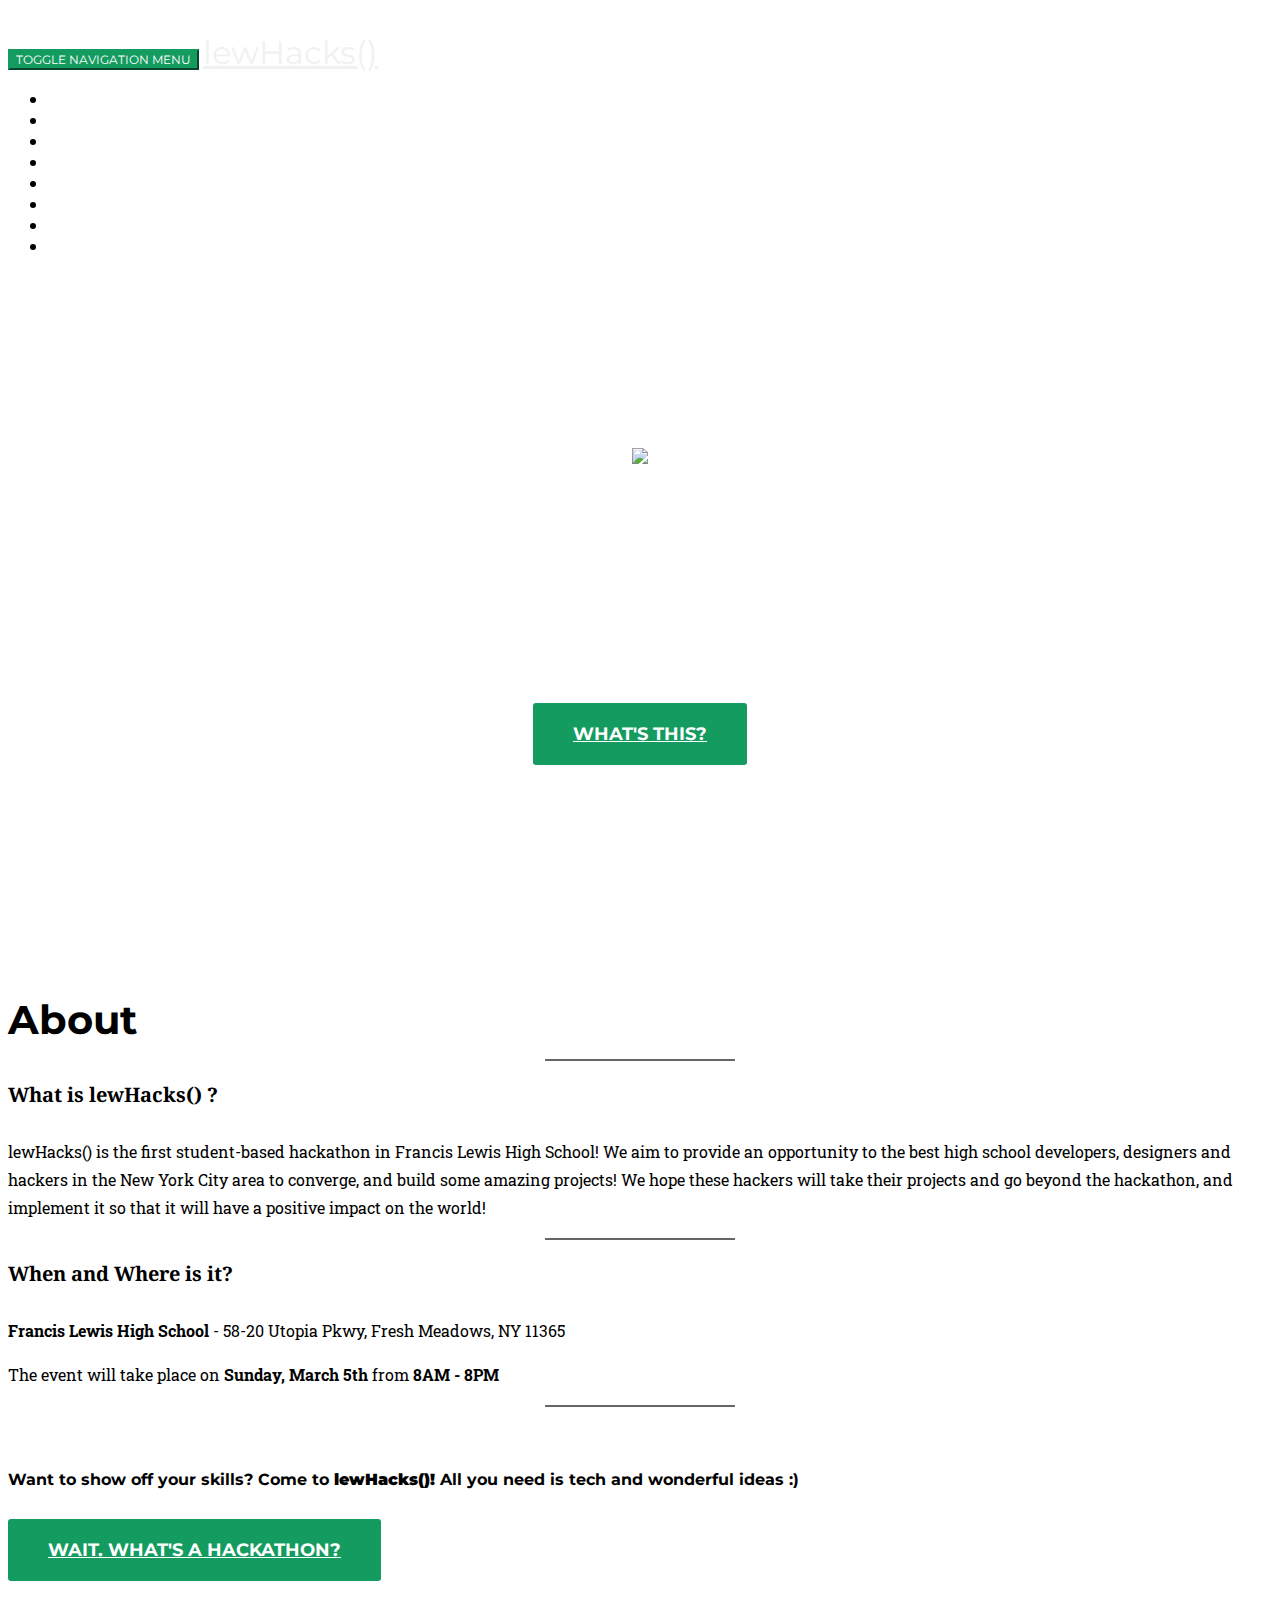
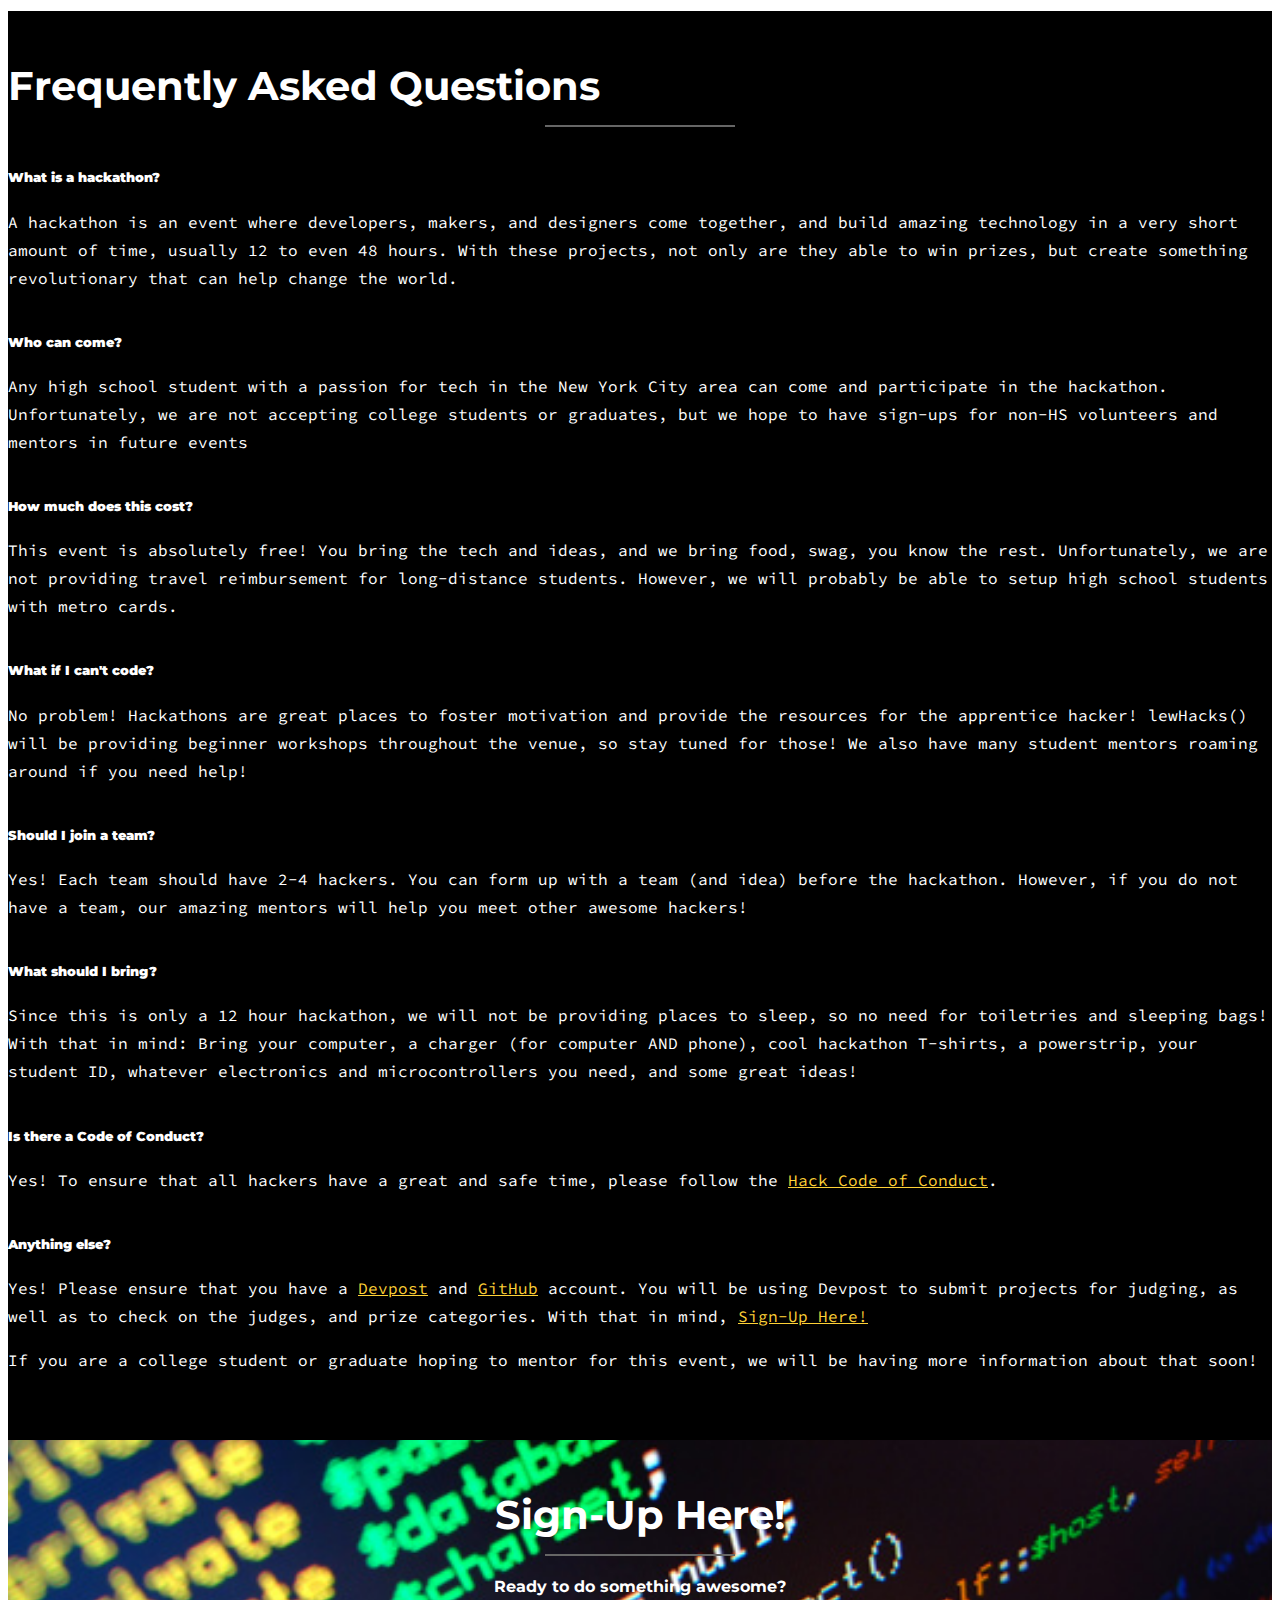
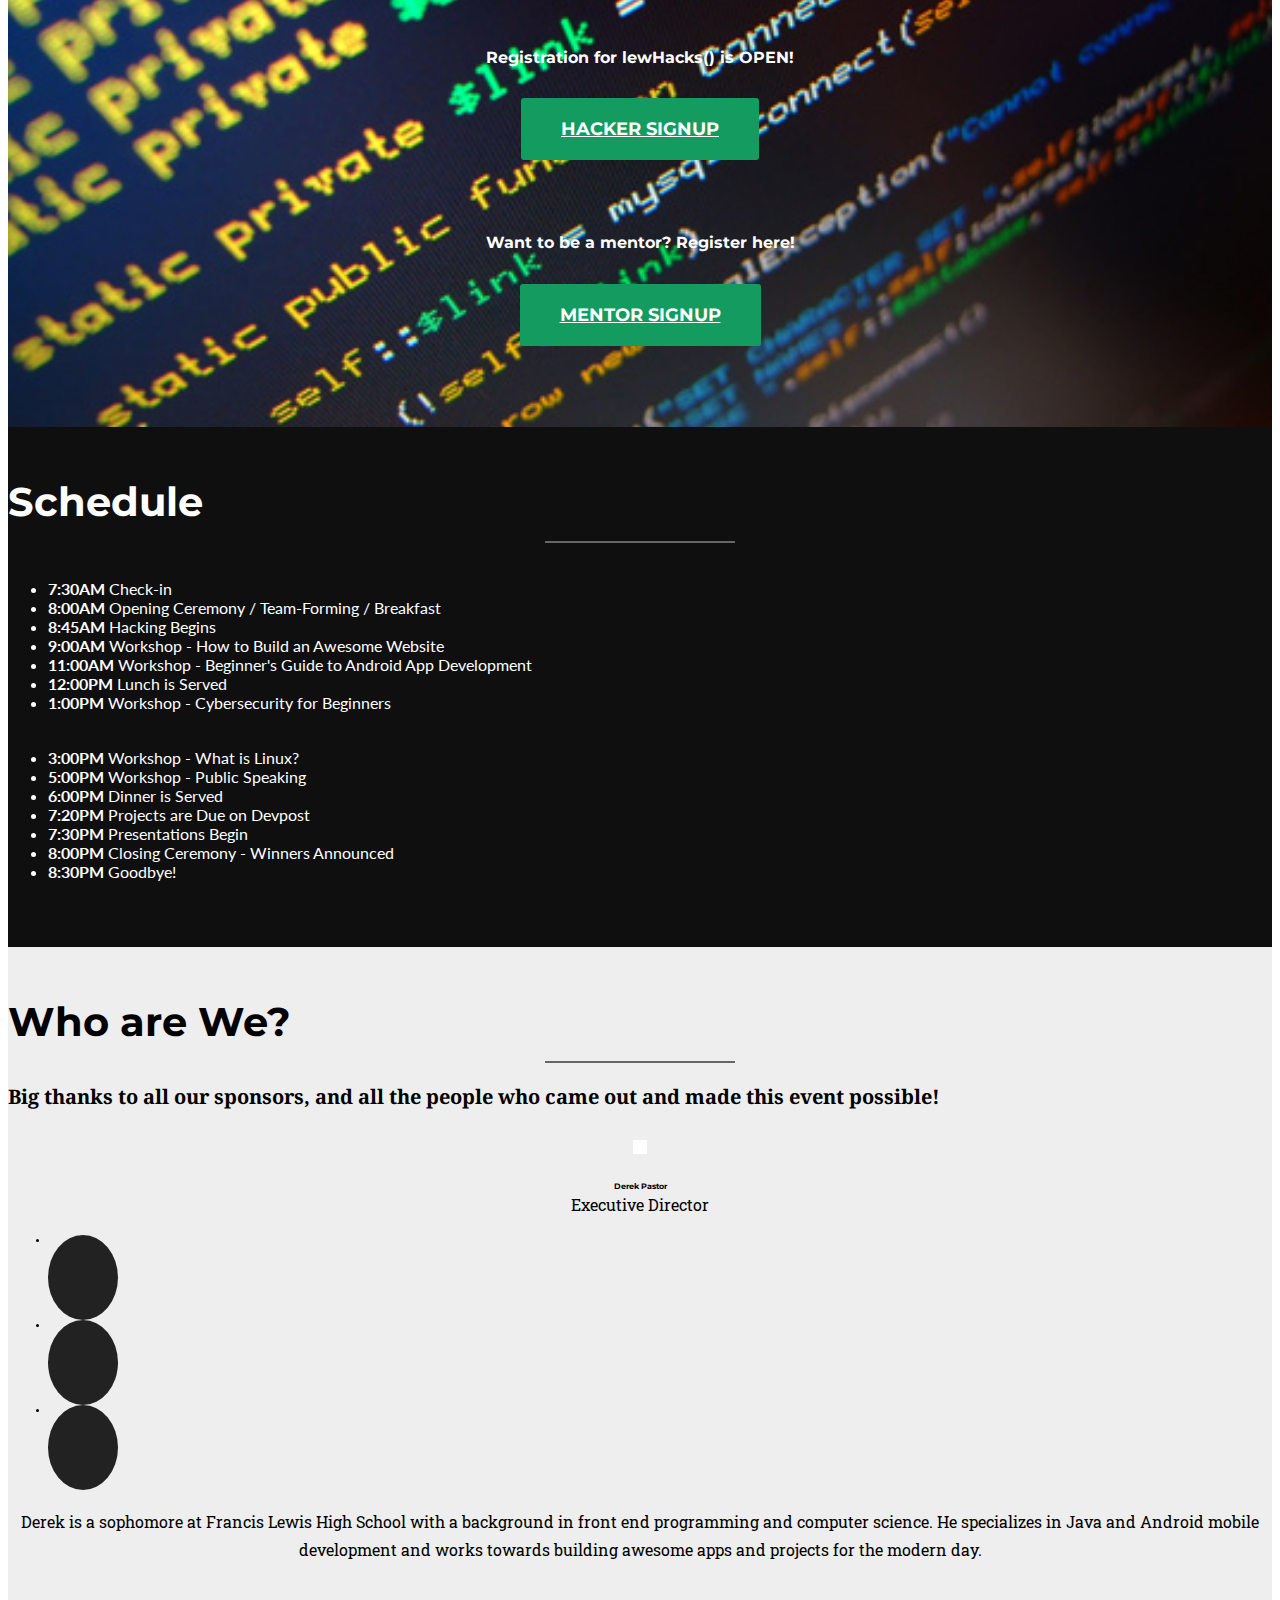
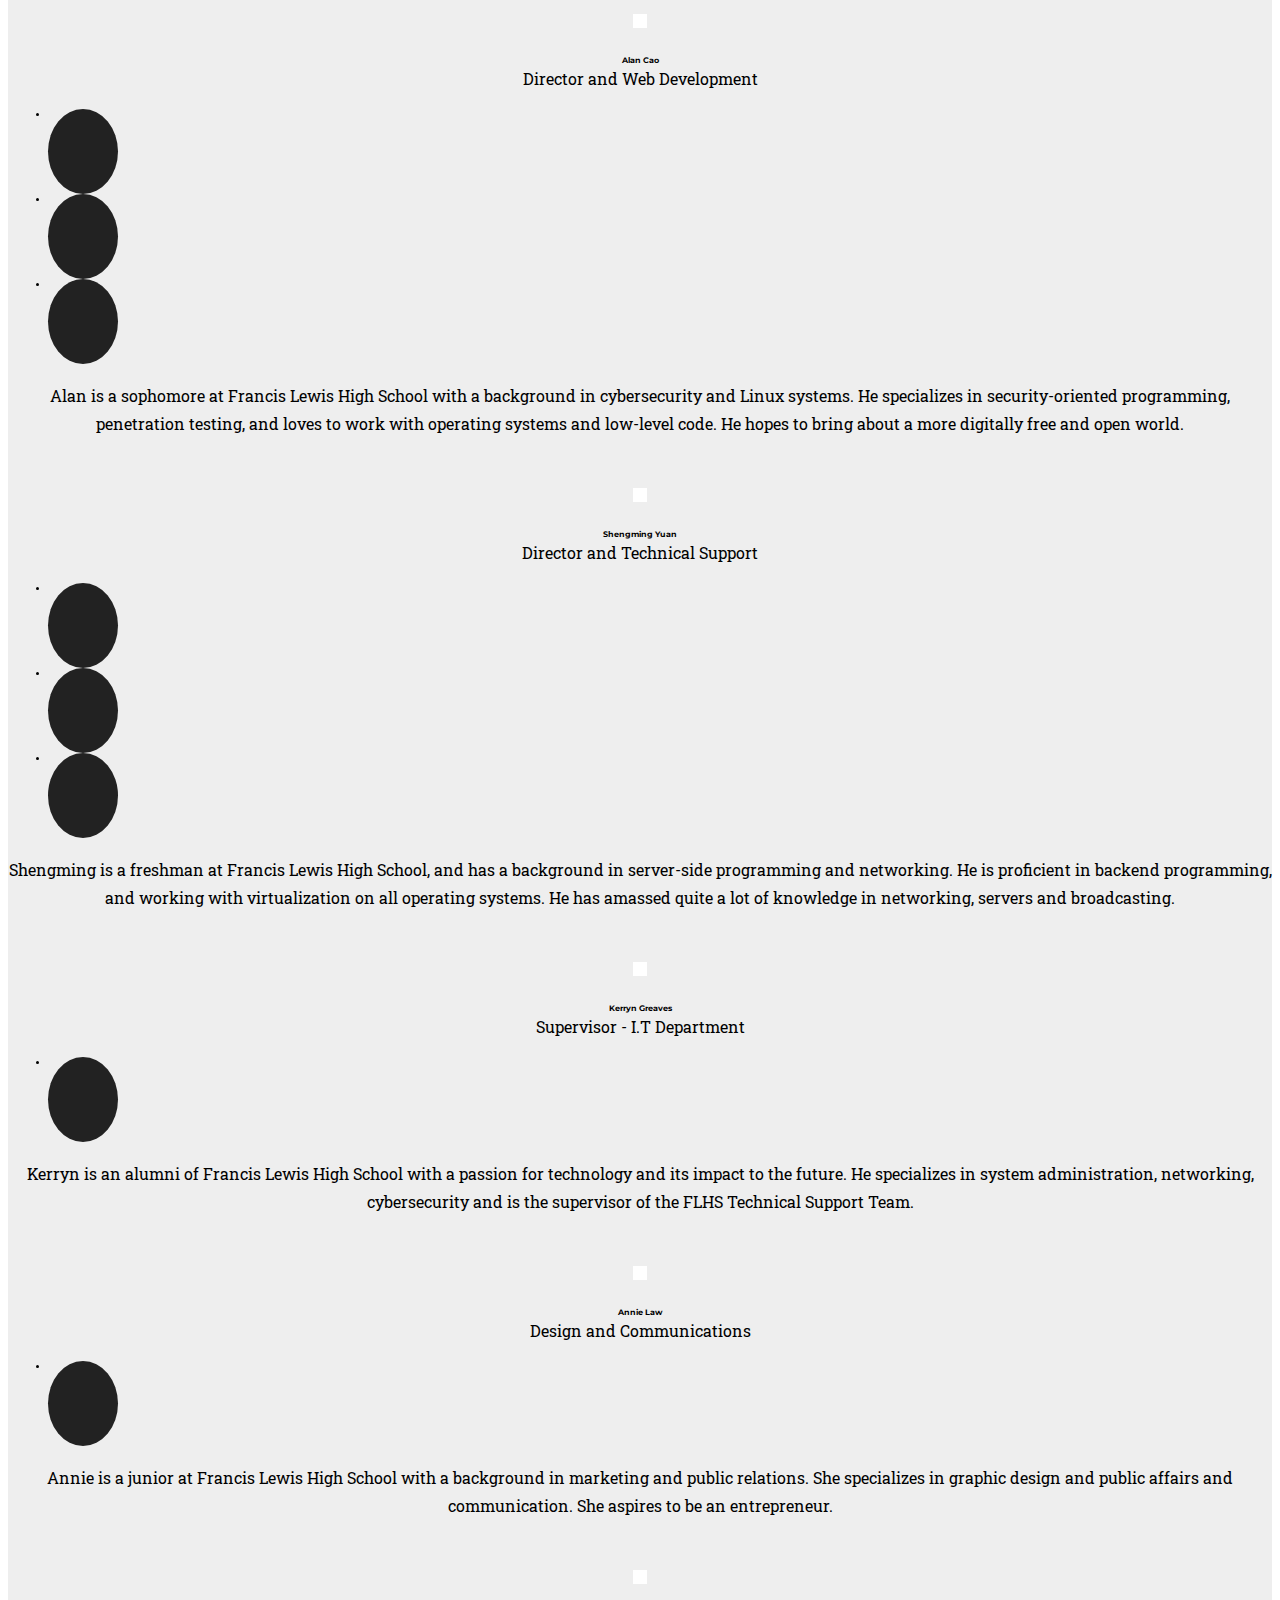
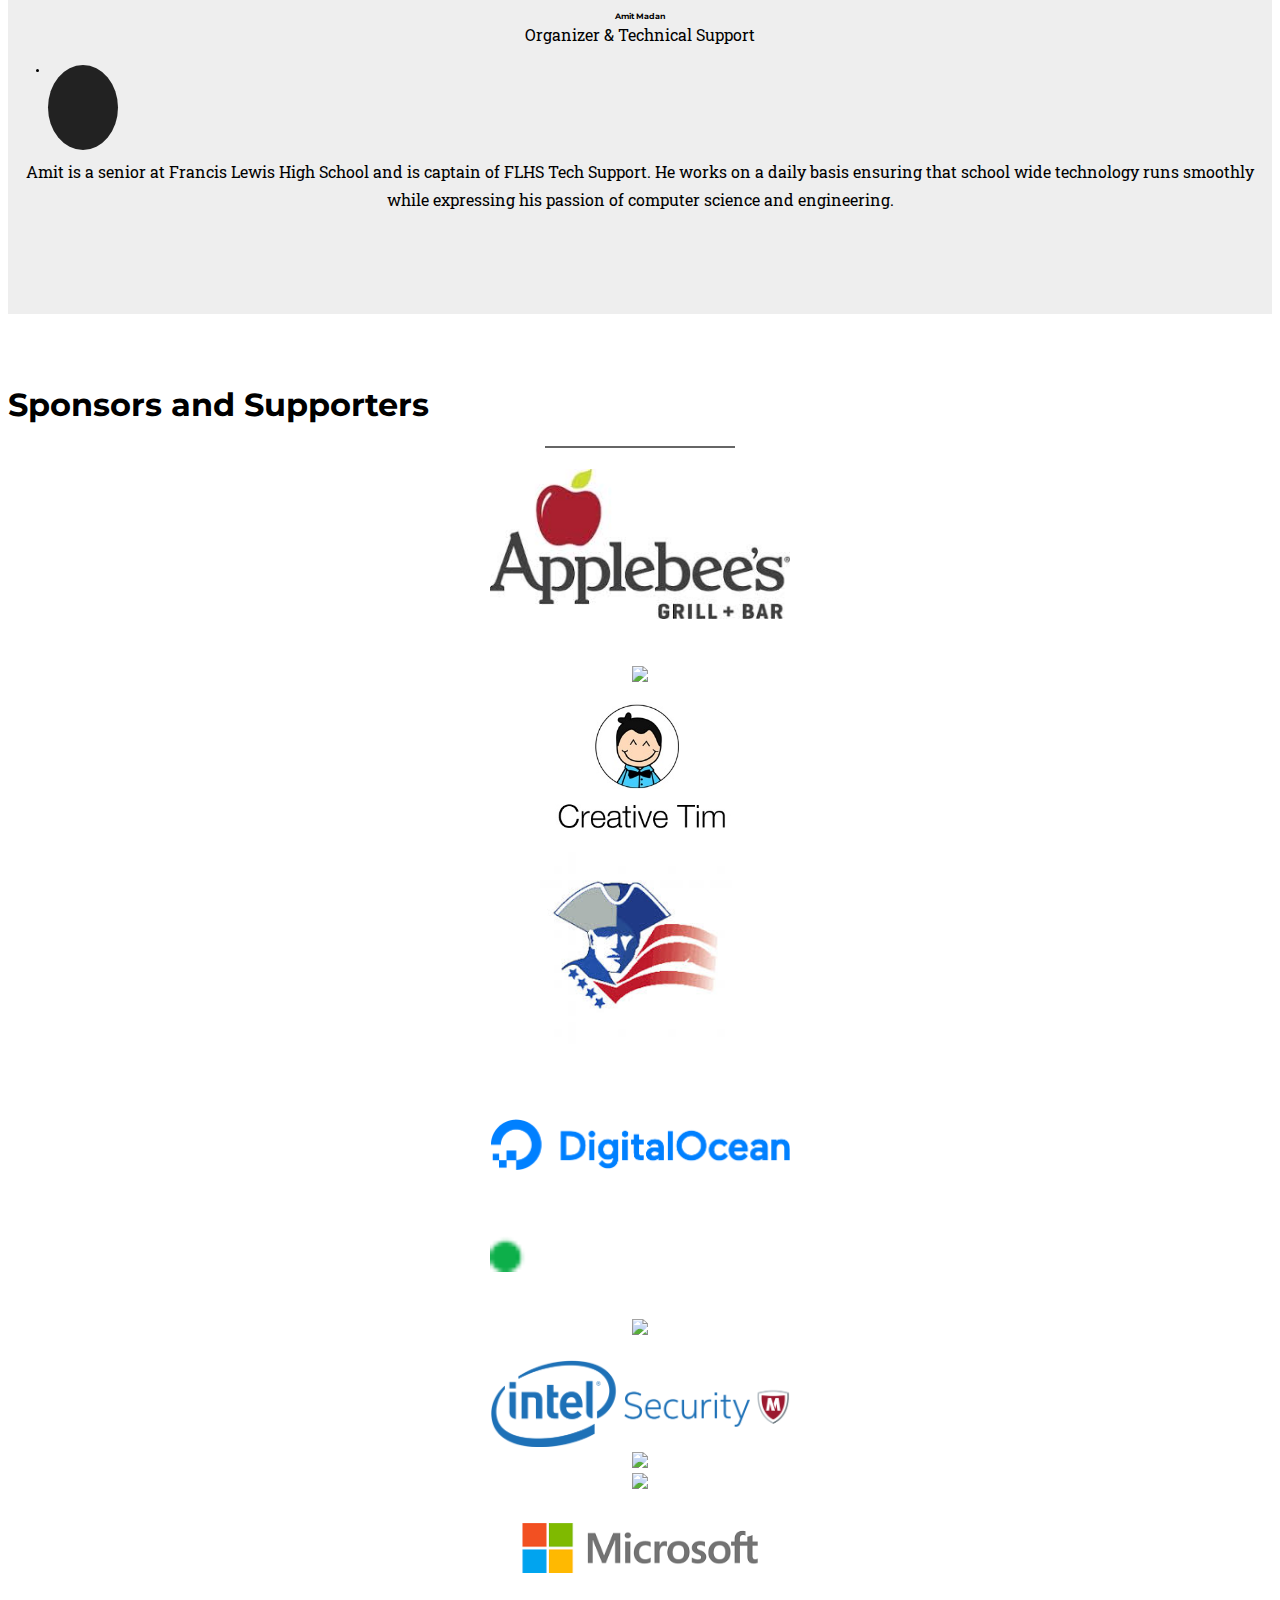
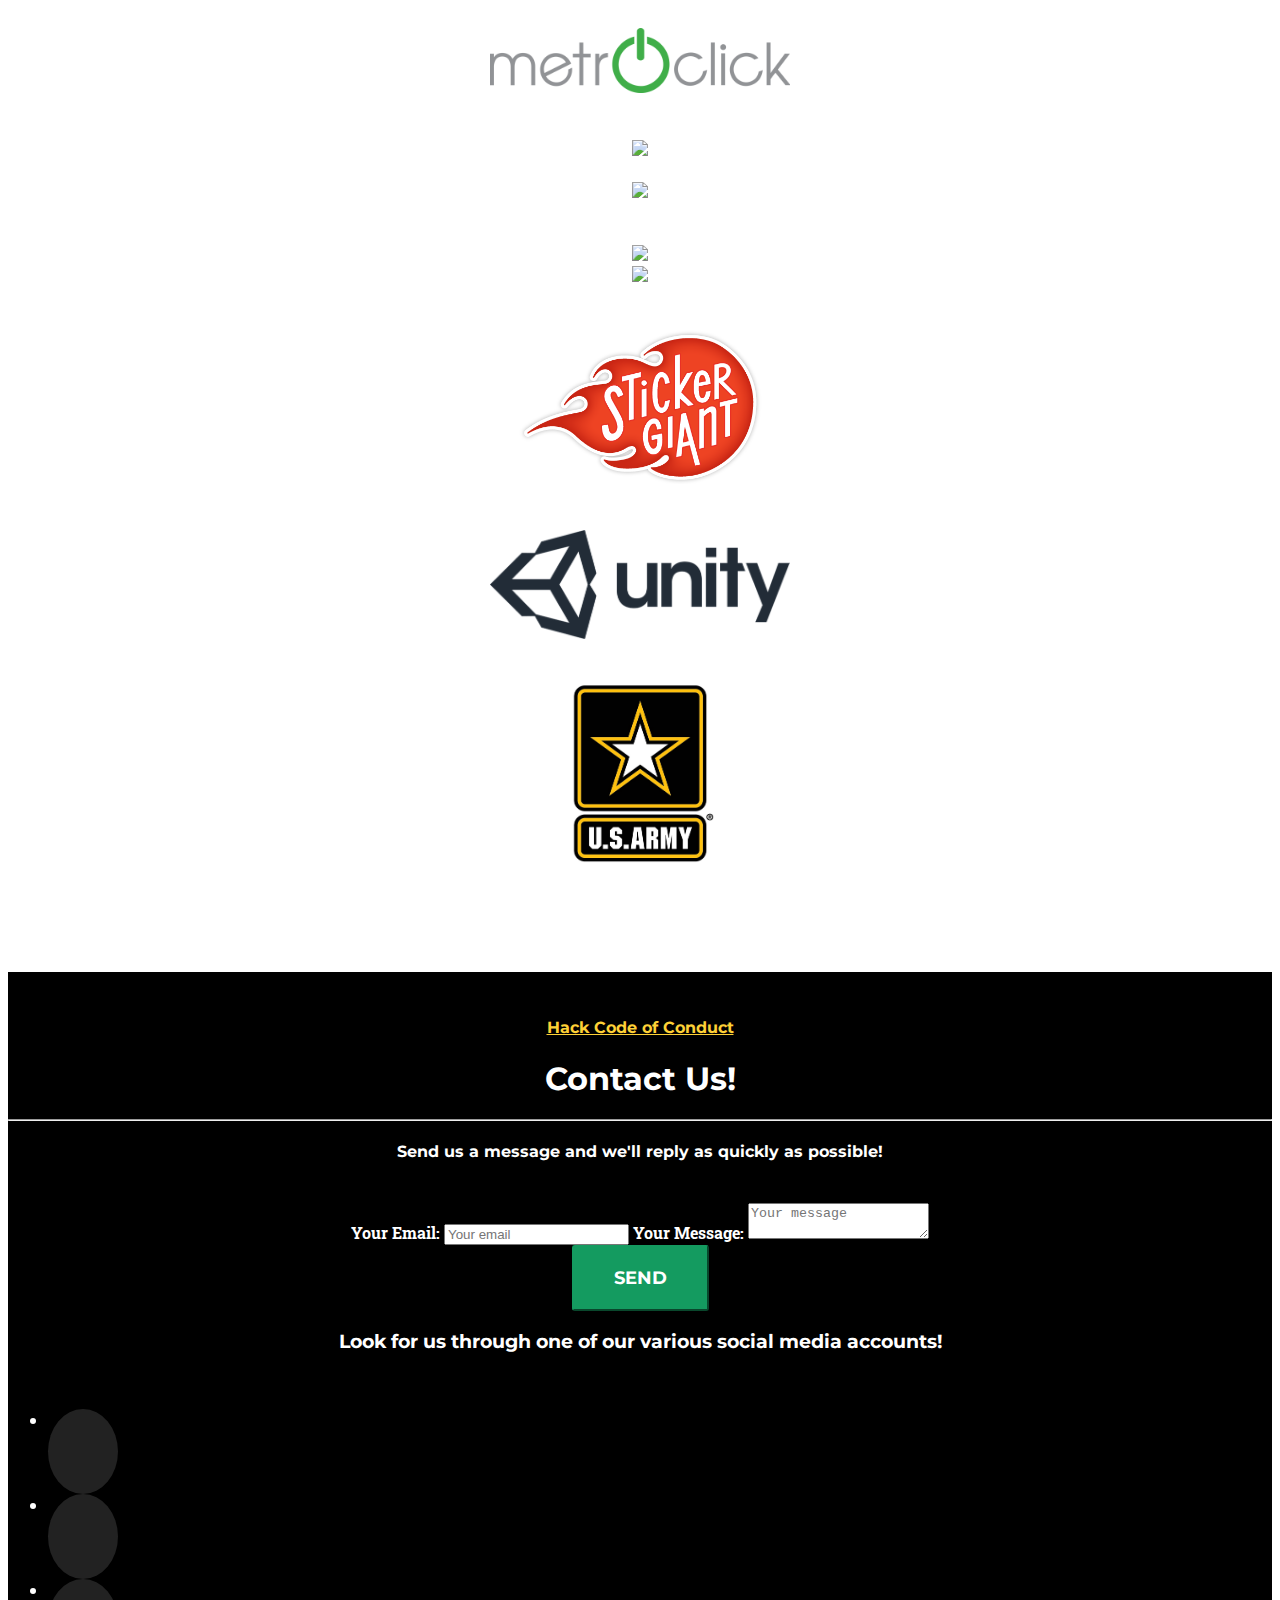
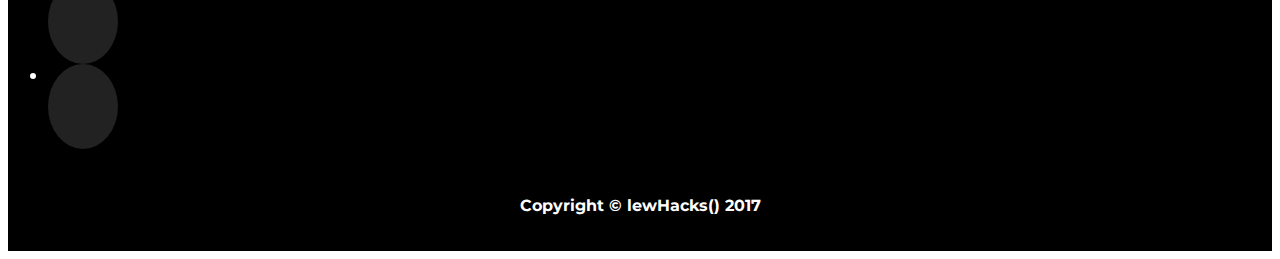
==== index.html @ 34759275 "Update with Richcard for google" ====
<!DOCTYPE html>
<html lang="en">

<head>

   <script>
    (function(i,s,o,g,r,a,m){i['GoogleAnalyticsObject']=r;i[r]=i[r]||function(){
    (i[r].q=i[r].q||[]).push(arguments)},i[r].l=1*new Date();a=s.createElement(o),
    m=s.getElementsByTagName(o)[0];a.async=1;a.src=g;m.parentNode.insertBefore(a,m)
    })(window,document,'script','https://www.google-analytics.com/analytics.js','ga');
    ga('create', 'UA-91322169-2', 'auto');
    ga('send', 'pageview');
  </script>
   <script type="application/ld+json">
{
  "@context": "http://schema.org",
  "@type": "Event",
  "name": "LewHacks",
  "eventStatus":"Ready",
  "description":"lewHacks() is the first student-based hackathon in Francis Lewis High School! We aim to provide an opportunity to the best high school developers, designers and hackers in the New York City area to converge, and build some amazing projects! We hope these hackers will take their projects and go beyond the hackathon, and implement it so that it will have a positive impact on the world!",
  "startDate" : "2017-03-05T08:30",
  "endDate" : "2017-03-05T20:30",
  "url" : "http://lewhacks.tech/index.html",
  "image": "http://lewhacks.tech/img/icon2.png",
  "location" : {
    "@type" : "Place",
    "sameAs" : "http://lewhacks.tech",
    "name" : "Francis Lewis High School",
    "address" : "58-20 Utopia Parkway,Fresh Meadows, NY 11365"
  }
}
</script>


    <link rel="shortcut icon" href="/favicon.ico" type="image/x-icon">

    <link rel="icon" href="favicon.ico" type="image/x-icon">
    <meta charset="utf-8">
    <meta http-equiv="X-UA-Compatible" content="IE=edge">
    <meta name="viewport" content="width=device-width, initial-scale=1">
        <meta name="description" content="lewHacks() is the first student-based hackathon in Francis Lewis High School! We aim to provide an opportunity to the best high school developers, designers and hackers
    in the New York City area to converge, and build some amazing projects! We hope these hackers will take their projects and go beyond the hackathon, and implement it so that
    it will have a positive impact on the world!"/>
     <meta name="keywords" content="hackathon,hackathon wiki,hackathon project,hackathon google,hackathon ideas,Francis Lewis,High School,Student hackathon,NY Hackathon,New York City"/>
     <meta name="generator" content="2017.2.1.300"/>
    <meta name="author" content="lewHacks()">

    <title>lewHacks()</title>

    <!-- Bootstrap Core CSS -->
    <link href="vendor/bootstrap/css/bootstrap.min.css" rel="stylesheet">

    <!-- Custom Fonts -->
    <link href="vendor/font-awesome/css/font-awesome.min.css" rel="stylesheet" type="text/css">
    <link href="https://fonts.googleapis.com/css?family=Montserrat:400,700" rel="stylesheet" type="text/css">
    <link href='https://fonts.googleapis.com/css?family=Kaushan+Script' rel='stylesheet' type='text/css'>
    <link href='https://fonts.googleapis.com/css?family=Droid+Serif:400,700,400italic,700italic' rel='stylesheet' type='text/css'>
    <link href='https://fonts.googleapis.com/css?family=Roboto+Slab:400,100,300,700' rel='stylesheet' type='text/css'>
    <link href="https://fonts.googleapis.com/css?family=Source+Code+Pro" rel="stylesheet">
    <link href="https://fonts.googleapis.com/css?family=Lato" rel="stylesheet">

    <!-- Theme CSS -->
    <link href="css/agency.css" rel="stylesheet">

    <!-- HTML5 Shim and Respond.js IE8 support of HTML5 elements and media queries -->
    <!-- WARNING: Respond.js doesn't work if you view the page via file:// -->
    <!--[if lt IE 9]>
        <script src="https://oss.maxcdn.com/libs/html5shiv/3.7.0/html5shiv.js" integrity="sha384-0s5Pv64cNZJieYFkXYOTId2HMA2Lfb6q2nAcx2n0RTLUnCAoTTsS0nKEO27XyKcY" crossorigin="anonymous"></script>
        <script src="https://oss.maxcdn.com/libs/respond.js/1.4.2/respond.min.js" integrity="sha384-ZoaMbDF+4LeFxg6WdScQ9nnR1QC2MIRxA1O9KWEXQwns1G8UNyIEZIQidzb0T1fo" crossorigin="anonymous"></script>
    <![endif]-->

</head>

<body id="page-top" class="index">

    <!-- Navigation -->
    <nav id="mainNav" class="navbar navbar-default navbar-custom navbar-fixed-top">
        <div class="container">
            <!-- Brand and toggle get grouped for better mobile display -->
            <div class="navbar-header page-scroll">
                <button type="button" class="navbar-toggle" data-toggle="collapse" data-target="#bs-example-navbar-collapse-1">
                    <span class="sr-only">Toggle navigation</span> Menu <i class="fa fa-bars"></i>
                </button>
                <a class="navbar-brand page-scroll" href="#page-top">lewHacks()</a>
            </div>

            <!-- Collect the nav links, forms, and other content for toggling -->
            <div class="collapse navbar-collapse" id="bs-example-navbar-collapse-1">
                <ul class="nav navbar-nav navbar-right">
                    <li class="hidden">
                        <a href="#page-top"></a>
                    <li>
                        <a class="page-scroll" href="#about">About</a>
                    </li>
                    <li>
                        <a class="page-scroll" href="#faq">FAQ</a>
                    </li>
                    <li>
                        <a class="page-scroll" href="#signup">Sign Up!</a>
                    </li>
                    <li>
                        <a class="page-scroll" href="#schedule">Schedule</a>
                    </li>
                    <li>
                        <a class="page-scroll" href="#team">Who Are We?</a>
                    </li>
                    <li>
                        <a class="page-scroll" href="#sponsor">Sponsors</a>
                    </li>
                    <li>
                        <a class="page-scroll" href="#contact">Contact</a>
                    </li>
                </ul>
            </div>
            <!-- /.navbar-collapse -->
        </div>
        <!-- /.container-fluid -->
    </nav>

    <!-- Header -->
    <header>
        <div class="container">
            <div class="intro-text">
                <img src="img/icon2.png" width="300">
                <div class="intro-heading">lewHacks()</div>
                <div class="intro-lead-in">Francis Lewis High School's</div>
                <div class="intro-lead-in">First Student Hackathon</div>
                <a href="#about" class="page-scroll btn btn-xl">What's This?</a>
            </div>
        </div>
    </header>

    <!-- About Section -->
    <section id="about">
        <div class="container">
            <div class="row">
                <div class="col-lg-12 text-center">
                    <h2 class="section-heading">About</h2>
                    <hr class="small">
                    <h3 class="section-subheading">What is lewHacks() ?</h3>
                    <p> lewHacks() is the first student-based hackathon in Francis Lewis High School! We aim to provide an opportunity to the best high school developers, designers and hackers
                    in the New York City area to converge, and build some amazing projects! We hope these hackers will take their projects and go beyond the hackathon, and implement it so that
                    it will have a positive impact on the world!</p>
                    <hr class="small">

                    <h3 class="section-subheading">When and Where is it?</h3>
                    <p><b>Francis Lewis High School</b> - 58-20 Utopia Pkwy, Fresh Meadows, NY 11365</p>
                    <p> The event will take place on <b>Sunday, March 5th</b> from <b> 8AM - 8PM </p>
                    <hr class="small"><br><br>
                    <h4 class="section-supertext"> Want to show off your skills? Come to <b>lewHacks()!</b> All you need is tech and wonderful ideas :)</h4>
                    <a href="#faq" class="page-scroll btn btn-xl">Wait. What's a hackathon?</a>
                </div>
            </div>
        </div>
    </section>

    <!-- Frequently Asked Questions -->
    <section id="faq" class="bg-dark">
        <div class="container">
            <div class="row">
                <div class="col-lg-12 text-center">
                  <h2 class="section-heading">Frequently Asked Questions</h2>
                  <hr class="small">
                </div>
                <div class="col-xlg-6">
                  <h5 class="question"><b>What is a hackathon?</b></h5>
                  <p class="light"> A hackathon is an event where developers, makers, and designers come together,
                  and build amazing technology in a very short amount of time, usually 12 to even 48 hours. With these projects,
                  not only are they able to win prizes, but create something revolutionary that can help change the world.</p>
                  <h5 class="question"><b>Who can come?</b></h5>
                  <p class="light"> Any high school student with a passion for tech in the New York City area
                  can come and participate in the hackathon. Unfortunately, we are not accepting college students or
                  graduates, but we hope to have sign-ups for non-HS volunteers and mentors in future events</p>
                  <h5 class="question"><b>How much does this cost?</b></h5>
                  <p class="light"> This event is absolutely free! You bring the tech and ideas, and we bring food,
                  swag, you know the rest. Unfortunately, we are not providing travel reimbursement for long-distance students.
                  However, we will probably be able to setup high school students with metro cards.</p>
                  <h5 class="question"><b>What if I can't code?</b></h5>
                  <p class="light">No problem! Hackathons are great places to foster motivation and provide the
                  resources for the apprentice hacker! lewHacks() will be providing beginner workshops throughout the
                  venue, so stay tuned for those! We also have many student mentors roaming around if you need help!<p>
                </div>
                <div class="col-xlg-6">
                  <h5 class="question"><b>Should I join a team? </b></h5>
                  <p class="light"> Yes! Each team should have 2-4 hackers. You can form up with a team (and idea) before
                  the hackathon. However, if you do not have a team, our amazing mentors will help you meet other awesome hackers! </p>
                  <h5 class="question"><b>What should I bring? </b></h5>
                  <p class="light"> Since this is only a 12 hour hackathon, we will not be providing places to sleep, so
                  no need for toiletries and sleeping bags! With that in mind: Bring your computer, a charger (for computer AND phone),
                  cool hackathon T-shirts, a powerstrip, your student ID, whatever electronics and microcontrollers you need, and some great ideas!</p>
                  <h5 class="question"><b>Is there a Code of Conduct?</b></h5>
                  <p class="light">Yes! To ensure that all hackers have a great and safe time, please follow the
                  <a href="https://hackcodeofconduct.org/">Hack Code of Conduct</a>.</p>
                  <h5 class="question"><b>Anything else?</b></h5>
                  <p class="light"> Yes! Please ensure that you have a <a href="https://devpost.com/">Devpost</a> and <a href="https://github.com/">GitHub</a>
                  account. You will be using Devpost to submit projects for judging, as well as to check on the judges, and prize categories.
                  With that in mind, <a href="#signup">Sign-Up Here!</a></p>
                  <p class="light"> If you are a college student or graduate hoping to mentor for this event, we will be having more information about that soon! </p>


                </div>
            </div>
        </div>
    </section>

    <section id="signup" class="signup btn-light-gray ">
      <div class="container">
          <div class="row">
              <div class="col-lg-12 text-center">
                <h2 class="section-heading"> Sign-Up Here! </h2>
                <hr class="small">
                <h4> Ready to do something awesome? </h4>
                <h4> Registration for lewHacks() is OPEN!</h4>
                <h4><a href="http://signup.lewhacks.com" class="btn btn-xl">Hacker Signup</a></h4>
                <br>
                <h4> Want to be a mentor? Register here! </h4>
                <h4><a href="https://lewhacks.typeform.com/to/ISINsX" class="btn btn-xl">Mentor Signup</a></h4>
              </div>
          </div>
      </div>
    </section>


        <!-- Schedule Section -->
        <section id="schedule">
            <div class="container">
                <div class="row">
                    <div class="col-lg-12 text-center">
                        <h2 class="section-heading">Schedule </h2>
                        <hr class="small">
                    </div>
                      <div class="col-lg-6">
                          <ul class="schedule">
                            <li><b>7:30AM </b> Check-in </li>
                            <li><b>8:00AM </b> Opening Ceremony / Team-Forming / Breakfast</li>
                            <li><b>8:45AM </b> Hacking Begins </li>
                            <li><b>9:00AM </b> Workshop - How to Build an Awesome Website</li>
                            <li><b>11:00AM </b> Workshop - Beginner's Guide to Android App Development </li>
                            <li><b>12:00PM </b> Lunch is Served </li>
                            <li><b> 1:00PM </b> Workshop - Cybersecurity for Beginners</li>
                          </ul>
                    </div>

                    <div class="col-lg-6">
                      <ul class="schedule">
                        <li><b> 3:00PM </b> Workshop - What is Linux?</li>
                        <li><b> 5:00PM </b> Workshop - Public Speaking </li>
                        <li><b> 6:00PM </b> Dinner is Served </li>
                        <li><b> 7:20PM </b> Projects are Due on Devpost </li>
                        <li><b> 7:30PM </b> Presentations Begin </li>
                        <li><b> 8:00PM </b> Closing Ceremony - Winners Announced </li>
                        <li><b> 8:30PM </b> Goodbye! </li>

                    </div>
                </div>
            </div>
        </section>


    <!-- Team Section -->
    <section id="team" class="bg-light-gray">
        <div class="container">
            <div class="row">
                <div class="col-lg-12 text-center">
                    <h2 class="section-heading">Who are We?</h2>
                    <hr class="small">
                    <h3 class="section-subheading">Big thanks to all our sponsors, and all the people who came out and made this event possible!</h3>
                </div>
            </div>
            <div class="row">
                <div class="col-sm-4">
                    <div class="team-member">
                        <img src="img/team/1.jpg" class="img-responsive img-circle" alt="">
                        <h4>Derek Pastor</h4>
                        <p class="text-muted">Executive Director</p>
                        <ul class="list-inline social-buttons">
                            <li><a href="https://dr-d12345.github.io/"><i class="fa fa-file-text-o"></i></a>
                            </li>
                            <li><a href="https://github.com/dr-d12345/"><i class="fa fa-github"></i></a>
                            </li>
                            <li><a href="mailto:derekdevelop@gmail.com"><i class="fa fa-envelope"></i></a>
                            </li>
                        </ul>
                        <br>
                        <p> Derek is a sophomore at Francis Lewis High School with a background in front end programming and computer science.
                        He specializes in Java and Android mobile development and works towards building awesome apps and projects for the modern day. </p>
                    </div>
                </div>
                <div class="col-sm-4">
                    <div class="team-member">
                        <img src="img/team/2.jpg" class="img-responsive img-circle" alt="">
                        <h4>Alan Cao</h4>
                        <p class="text-muted">Director and Web Development</p>
                        <ul class="list-inline social-buttons">
                            <li><a href="http://codemuch.tech/"><i class="fa fa-file-text-o"></i></a>
                            </li>
                            <li><a href="https://github.com/ex0dus-0x/"><i class="fa fa-github"></i></a>
                            </li>
                            <li><a href="mailto:ex0dus@codemuch.tech"><i class="fa fa-envelope"></i></a>
                            </li>
                        </ul>
                            <br>
                            <p> Alan is a sophomore at Francis Lewis High School with a background in cybersecurity and Linux systems. He specializes in
                            security-oriented programming, penetration testing, and loves to work with operating systems and low-level code. He hopes to
                            bring about a more digitally free and open world. </p>
                    </div>

                </div>
                <div class="col-sm-4">
                    <div class="team-member">
                        <img src="img/team/3.jpg" class="img-responsive img-circle" alt="">
                        <h4>Shengming Yuan</h4>
                        <p class="text-muted">Director and Technical Support</p>
                        <ul class="list-inline social-buttons">
                          <li><a href="https://theeditorstudio.com/"><i class="fa fa-file-text-o"></i></a>
                          </li>
                          <li><a href="https://github.com/ssysm/"><i class="fa fa-github"></i></a>
                          </li>
                          <li><a href="mailto:contact@theeditorstudio.com/"><i class="fa fa-envelope"></i></a>
                          </li>
                        </ul>
                        <br>
                        <p> Shengming is a freshman at Francis Lewis High School, and has a background in server-side programming and networking.
                        He is proficient in backend programming, and working with virtualization on all operating systems. He has amassed quite a lot
                        of knowledge in networking, servers and broadcasting.</p>
                    </div>
                </div>
            </div>
            <div class="row">
                <div class="col-sm-4">
                  <div class="team-member">
                      <img src="img/team/4.jpg" class="img-responsive img-circle" alt="">
                      <h4>Kerryn Greaves</h4>
                      <p class="text-muted">Supervisor - I.T Department</p>
                      <ul class="list-inline social-buttons">
                        <li><a href="#"><i class="fa fa-envelope"></i></a></li>
                      </ul>
                      <br>
                      <p>Kerryn is an alumni of Francis Lewis High School with a passion for technology
                        and its impact to the future. He specializes in system administration, networking,
                        cybersecurity and is the supervisor of the FLHS Technical Support Team.</p>
                  </div>
                </div>
                <div class="col-sm-4">
                    <div class="team-member">
                        <img src="img/team/5.jpg" class="img-responsive img-circle" alt="">
                        <h4>Annie Law</h4>
                        <p class="text-muted">Design and Communications</p>
                        <ul class="list-inline social-buttons">
                          <li><a href="#"><i class="fa fa-envelope"></i></a>
                          </li>
                        </ul>
                        <br>
                        <p> Annie is a junior at Francis Lewis High School with a background in marketing and public relations.
                          She specializes in graphic design and public affairs and communication. She aspires to be an entrepreneur.</p>
                    </div>
                  </div>
                  <div class="col-sm-4">
                      <div class="team-member">
                          <img src="img/team/6.jpg" class="img-responsive img-circle" alt="">
                          <h4>Amit Madan</h4>
                          <p class="text-muted">Organizer & Technical Support</p>
                          <ul class="list-inline social-buttons">
                            <li><a href="#"><i class="fa fa-envelope"></i></a>
                            </li>
                          </ul>
                          <p>Amit is a senior at Francis Lewis High School and is captain of FLHS Tech Support.
                            He works on a daily basis ensuring that school wide technology runs smoothly while expressing
                            his passion of computer science and engineering.</p>
                    </div>
              </div>
          </div>
        </div>
    </section>

    <!-- Sponsors -->
    <section id="sponsor">
      <div class= "container">
          <div class="col-lg-12 text-center">
            <h1 class="section-heading">Sponsors and Supporters</h1>
            <hr class="small">
            <br>
          </div>

          <div class="row">
            <div class="col-sm-4" align="center">
              <a href="https://www.applebees.com/"><img src="img/logos/applebees.png" width="300"/></a>
            </div>
            <div class="col-sm-4" align="center">
              <br /><br />
              <a href="http://www.bungiefoundation.org/"><img src="img/logos/bungie.png" width="300" /></a>
            </div>
            <div class="col-sm-4" align="center">
              <a href="https://www.creative-tim.com/"><img src="img/logos/CreativeTim.jpg" width="200" /></a>
            </div>
          </div>

          <div class="row">
            <div class="col-sm-4" align="center">
              <a href="https://francislewishs.org/"><img src="img/logos/flhs.jpg" width="200" /></a>

            </div>
            <div class="col-sm-4" align="center">
              <br /><br /><br />
              <a href="https://digitalocean.com/"><img src="img/logos/digitalocean.png" width="300" /></a>
            </div>
            <div class="col-sm-4" align="center">
              <a href="http://get.tech/"><img src= "img/logos/gettech.png" width="300"></a>
            </div>

          </div>

          <div class="row">
            <div class="col-sm-4" align="center">
              <br /><br />
              <a href="https://edu.google.com/"><img src= "img/logos/google.png" width="300"></a>
            </div>
            <div class="col-sm-4" align="center">
              <br />
              <a href="http://www.intelsecurity.com/"><img src= "img/logos/intel.png" width="300"></a>
            </div>
            <div class="col-sm-4" align="center">
              <a href="https://www.jetbrains.com/"><img src="img/logos/jetbrains.png" /></a>
            </div>

          </div>

          <div class="row">
            <div class="col-sm-4" align="center">
              <a href="http://www.liunet.edu/"><img src="img/logos/LIU.jpg" width="250" /></a>
            </div>
            <div class="col-sm-4" align="center">
              <a href="https://www.microsoft.com/en-us/education"><img src= "img/logos/microsoft.png" width="300"></a>
            </div>
            <div class="col-sm-4" align="center">
              <br />
              <a href="http://www.metroclick.com/"><img src="img/logos/metroclick.png" width="300" /></a>
            </div>

          </div>

          <div class="row">
            <div class="col-sm-4" align="center">
              <br /><br />
              <a href="http://www.nuappsnyc.com/"><img src="img/logos/nuapps.png" width="350"/></a>
            </div>
            <div class="col-sm-4" align="center">
              <br />
              <a href="http://www.reimagin3d.com/"><img src="img/logos/reimagin3d.png" width="300"/></a>
            </div>
            <div class="col-sm-4" align="center">
              <br /><br />
              <a href="https://soyasiankitchen.com/"><img src="img/logos/soykitchen.png" width="300" /></a>
            </div>

          </div>

          <div class="row">
            <div class="col-sm-4" align="center">
              <a href="https://www.sparkfun.com/"><img src="img/logos/sparkfun.jpg" width="300" /></a>
            </div>
            <div class="col-sm-4" align="center">
              <br /><br />
              <a href="https://www.stickergiant.com/"><img src="img/logos/stickergiant.png" width="250"/></a>
            </div>
            <div class="col-sm-4" align="center">
              <br /><br />
              <a href="https://unity3d.com/"><img src="img/logos/unity.png" width="300"/></a>
            </div>

          </div>
          <div class="row">
            <div class="col-sm-4" align="center">
              <a href="https://www.army.mil/"><img src="img/logos/usarmy.png" width="300"/></a>
            </div>
          </div>
        </div>
      </section>

    <footer id="contact">
        <div class="container">
            <div class="row">
              <div class="col-md-4">
                <h4><a href="https://hackcodeofconduct.org/">Hack Code of Conduct</a></h4>
              </div>
                <div class="col-md-4">
                  <h1 class="section-heading">Contact Us!</h1>
                  <hr class="small">
                  <h4> Send us a message and we'll reply as quickly as possible! </h4>
                  <br>
                  <form class="form-group" method="POST" action="http://formspree.io/lewhacks@flhs.us">
                    <div class="form-group">
                      <label for="email">Your Email:</label>
                      <input class="form-control" name="email" placeholder="Your email" type="email">
                      <label for="message">Your Message:</label>
                      <textarea class="form-control" name="message" placeholder="Your message"></textarea><br>
                      <button class="btn btn-xl" type="submit">Send</button>
                    </div>
                  </form>
                  <h3 class="section-subheading">Look for us through one of our various social media accounts!</h3>
                    <br>
                    <ul class="list-inline social-buttons">
                        <li><a href="https://twitter.com/lewhacks"><i class="fa fa-2x fa-twitter"></i></a>
                        </li>
                        <li><a href="https://www.facebook.com/events/1876327812646392/"><i class="fa fa-2x fa-facebook"></i></a>
                        </li>
                        <li><a href="https://instagram.com/lewhacks"><i class="fa fa-2x fa-instagram"></i></a>
                        </li>
                        <li><a href="https://github.com/lewhacks"><i class="fa fa-2x fa-github"></i></a>
                        </li>
                    </ul>
                    <br>

                </div>
                <div class="col-md-4">
                    <span class="copyright">Copyright &copy; lewHacks() 2017</span>
                </div>

            </div>
        </div>
    </footer>


    <!-- jQuery -->
    <script src="vendor/jquery/jquery.min.js"></script>

    <!-- Bootstrap Core JavaScript -->
    <script src="vendor/bootstrap/js/bootstrap.min.js"></script>

    <!-- Plugin JavaScript -->
    <script src="https://cdnjs.cloudflare.com/ajax/libs/jquery-easing/1.3/jquery.easing.min.js" integrity="sha384-mE6eXfrb8jxl0rzJDBRanYqgBxtJ6Unn4/1F7q4xRRyIw7Vdg9jP4ycT7x1iVsgb" crossorigin="anonymous"></script>

    <!-- Contact Form JavaScript -->
    <script src="js/jqBootstrapValidation.js"></script>
    <script src="js/contact_me.js"></script>

    <!-- Theme JavaScript -->
    <script src="js/agency.min.js"></script>

</body>

</html>
---- css/agency.css ----
/*!
 * Start Bootstrap - Agency v3.3.7+1 (http://startbootstrap.com/template-overviews/agency)
 * Copyright 2013-2016 Start Bootstrap
 * Licensed under MIT (https://github.com/BlackrockDigital/startbootstrap/blob/gh-pages/LICENSE)
 */
hr {
  margin: auto;
  padding: auto;
}

ul.schedule {
  padding-right: 30px;
  padding-top: 20px;
  font-family: 'Lato', sans-serif;
  font-size: 16px;
  font-weight: lighter;
}

form {
  color: black;
}

form label {
  color: white;
}
body {
  overflow-x: hidden;
  font-family: "Roboto Slab", "Helvetica Neue", Helvetica, Arial, sans-serif;
}

.text-primary {
  color: #149b60;
}
p {
  font-size: 14px;
  line-height: 1.75;
}
p.large {
  font-size: 16px;
}
a,
a:hover,
a:focus,
a:active,
a.active {
  outline: none;
}
a {
  color: #fed136;
}
a:hover,
a:focus,
a:active,
a.active {
  color: #fec503;
}
h1,
h2,
h3,
h4,
h5,
h6 {
  font-family: "Montserrat", "Helvetica Neue", Helvetica, Arial, sans-serif;
  font-weight: 700;
}
.img-centered {
  margin: 0 auto;
}

/* bg-dark class */
.bg-dark{
  background-color: #000000;
  color: white;

}
.bg-dark p.light {
  font-weight: normal;
  font-family: 'Source Code Pro', sans-serif;
}
.bg-dark h5.question {
  padding-top: 20px;
}

/* bg-light-gray class */
.bg-light-gray {
  background-color: #eeeeee;
}

/* bg-darkest-gray class */
.bg-darkest-gray {
  background-color: #222222;
}

/* btn-primary */
.btn-primary {
  color: white;
  background-color: #fed136;
  border-color: #fed136;
  font-family: "Montserrat", "Helvetica Neue", Helvetica, Arial, sans-serif;
  text-transform: uppercase;
  font-weight: 700;
}
.btn-primary:hover,
.btn-primary:focus,
.btn-primary:active,
.btn-primary.active,
.open .dropdown-toggle.btn-primary {
  color: white;
  background-color: #000;
  border-color: #000;
}
.btn-primary:active,
.btn-primary.active,
.open .dropdown-toggle.btn-primary {
  background-image: none;
}
.btn-primary.disabled,
.btn-primary[disabled],
fieldset[disabled] .btn-primary,
.btn-primary.disabled:hover,
.btn-primary[disabled]:hover,
fieldset[disabled] .btn-primary:hover,
.btn-primary.disabled:focus,
.btn-primary[disabled]:focus,
fieldset[disabled] .btn-primary:focus,
.btn-primary.disabled:active,
.btn-primary[disabled]:active,
fieldset[disabled] .btn-primary:active,
.btn-primary.disabled.active,
.btn-primary[disabled].active,
fieldset[disabled] .btn-primary.active {
  background-color: #000;
  border-color: #000;
}
.btn-primary .badge {
  color: #000;
  background-color: white;
}
.btn-xl {
  color: white;
  background-color: #149b60;
  border-color: #149b60;
  font-family: "Montserrat", "Helvetica Neue", Helvetica, Arial, sans-serif;
  text-transform: uppercase;
  font-weight: 700;
  border-radius: 3px;
  font-size: 18px;
  padding: 20px 40px;
}
.btn-xl:hover,
.btn-xl:focus,
.btn-xl:active,
.btn-xl.active,
.open .dropdown-toggle.btn-xl {
  color: white;
  background-color: #149b60
  border-color: #149b60
}
.btn-xl:active,
.btn-xl.active,
.open .dropdown-toggle.btn-xl {
  background-image: none;
}
.btn-xl.disabled,
.btn-xl[disabled],
fieldset[disabled] .btn-xl,
.btn-xl.disabled:hover,
.btn-xl[disabled]:hover,
fieldset[disabled] .btn-xl:hover,
.btn-xl.disabled:focus,
.btn-xl[disabled]:focus,
fieldset[disabled] .btn-xl:focus,
.btn-xl.disabled:active,
.btn-xl[disabled]:active,
fieldset[disabled] .btn-xl:active,
.btn-xl.disabled.active,
.btn-xl[disabled].active,
fieldset[disabled] .btn-xl.active {
  background-color: #000;
  border-color: #000;
}
.btn-xl .badge {
  color: #000;
  background-color: white;
}
.navbar-custom {
  background-color: #000;
  border-color: transparent;
}
.navbar-custom .navbar-brand {
  color: #f1f1f1;
  font-family: "Montserrat", Helvetica, Arial;
}
.navbar-custom .navbar-brand:hover,
.navbar-custom .navbar-brand:focus,
.navbar-custom .navbar-brand:active,
.navbar-custom .navbar-brand.active {
  color: #000;
}
.navbar-custom .navbar-collapse {
  border-color: rgba(255, 255, 255, 0.02);
}
.navbar-custom .navbar-toggle {
  background-color: #149b60;
  border-color: #149b60;
  font-family: "Montserrat", "Helvetica Neue", Helvetica, Arial, sans-serif;
  text-transform: uppercase;
  color: white;
  font-size: 12px;
}
.navbar-custom .navbar-toggle:hover,
.navbar-custom .navbar-toggle:focus {
  background-color: #000;
}
.navbar-custom .nav li a {
  font-family: "Montserrat", "Helvetica Neue", Helvetica, Arial, sans-serif;
  text-transform: uppercase;
  font-weight: 400;
  letter-spacing: 1px;
  color: white;
}
.navbar-custom .nav li a:hover,
.navbar-custom .nav li a:focus {
  color: #149b60;
  outline: none;
}
.navbar-custom .navbar-nav > .active > a {
  border-radius: 0;
  color: white;
  background-color: #149b60;
}
.navbar-custom .navbar-nav > .active > a:hover,
.navbar-custom .navbar-nav > .active > a:focus {
  color: white;
  background-color: #fec503;
}
@media (min-width: 768px) {
  .navbar-custom {
    background-color: transparent;
    padding: 25px 0;
    -webkit-transition: padding 0.3s;
    -moz-transition: padding 0.3s;
    transition: padding 0.3s;
    border: none;
  }
  .navbar-custom .navbar-brand {
    font-size: 2em;
    -webkit-transition: all 0.3s;
    -moz-transition: all 0.3s;
    transition: all 0.3s;
  }
  .navbar-custom .navbar-nav > .active > a {
    border-radius: 3px;
  }
}
@media (min-width: 768px) {
  .navbar-custom.affix {
    background-color: #222222;
    padding: 10px 0;
  }
  .navbar-custom.affix .navbar-brand {
    font-size: 1.5em;
  }
}
header {
  text-align: center;
  background-image: url('../img/header-bg.jpg');
  background-repeat: no-repeat;
  background-attachment: scroll;
  background-position: center center;
  -webkit-background-size: cover;
  -moz-background-size: cover;
  background-size: cover;
  -o-background-size: cover;
  color: white;
}
header .intro-text {
  padding-top: 80px;
  padding-bottom: 70px;
}
header .intro-text .intro-lead-in {
  font-family: "Droid Serif", "Helvetica Neue", Helvetica, Arial, sans-serif;
  font-size: 22px;
  line-height: 22px;
  margin-bottom: 25px;
}
header .intro-text .intro-heading {
  font-family: "Montserrat", "Helvetica Neue", Helvetica, Arial, sans-serif;
  font-weight: 700;
  font-size: 50px;
  line-height: 50px;
  margin-bottom: 25px;
}
@media (min-width: 768px) {
  header .intro-text {
    padding-top: 150px;
    padding-bottom: 200px;
  }
  header .intro-text .intro-lead-in {
    font-family: 'Source Code Pro', monospace;
    font-size: 40px;
    line-height: 40px;
    margin-bottom: 25px;
  }
  header .intro-text .intro-heading {
    font-family: "Montserrat", "Helvetica Neue", Helvetica, Arial, sans-serif;
    font-weight: 700;
    font-size: 75px;
    line-height: 75px;
    margin-bottom: 50px;
  }
}
section {
  padding: 100px 0;
}


section#schedule {
  background-color: #0F0F0F;
  color: white;
}

section.signup {
  background-image: url('../img/coding.png');
  background-repeat: no-repeat;
  background-attachment: scroll;
  background-position: center center;
  -webkit-background-size: cover;
  -moz-background-size: cover;
  background-size: cover;
  -o-background-size: cover;
  text-align: center;
  color: white;
}

section.signup h4 {
  padding-bottom: 30px;
}


section p {
  font-size: 16px;
}

section h4.section-supertext{
  margin-bottom: 50px;
}

section hr.small {
  margin: auto;
  background-color: #666;
  font-weight: 200;
  width: 15%;
  height: 2px;
  border: none;
}

section h2.section-heading {
  font-size: 40px;
  margin-top: 0;
  margin-bottom: 15px;
}
section h3.section-subheading {
  font-size: 20px;
  font-family: "Droid Serif", "Helvetica Neue", Helvetica, Arial, sans-serif;
  text-transform: none;
  margin-bottom: 30px;
}
@media (min-width: 768px) {
  section {
    padding: 50px 0;
  }
}
.service-heading {
  margin: 15px 0;
  text-transform: none;
}

.team-member {
  font-size: 50%;
  text-align: center;
  margin-bottom: 50px;
}
.team-member img {
  width: 250px;
  margin: 0 auto;
  border: 7px solid white;
}
.team-member h4 {
  margin-top: 25px;
  margin-bottom: 0;
  text-transform: none;
}
.team-member p {
  font-weight: normal;
  margin-top: 0;
}


section#contact {
  background-color: #222222;

}
section#contact .section-heading {
  color: white;
}

footer {
  background-color: black;
  color: white;
  padding: 25px 0;
  text-align: center;
}
footer span.copyright {
  line-height: 40px;
  font-family: "Montserrat", "Helvetica Neue", Helvetica, Arial, sans-serif;
  text-transform: none;
}
footer ul.quicklinks {
  margin-bottom: 0;
  line-height: 40px;
  font-family: "Montserrat", "Helvetica Neue", Helvetica, Arial, sans-serif;
  text-transform: none;
}

ul.social-buttons li a {
  padding-top: 15px;
  display: block;
  background-color: #222222;
  height: 70px;
  width: 70px;
  border-radius: 100%;
  font-size: 20px;
  line-height: 40px;
  color: white;
  outline: none;
  -webkit-transition: all 0.3s;
  -moz-transition: all 0.3s;
  transition: all 0.3s;
}
ul.social-buttons li a:hover,
ul.social-buttons li a:focus,
ul.social-buttons li a:active {
  background-color: #149b60;
}
.btn:focus,
.btn:active,
.btn.active,
.btn:active:focus {
  outline: none;
}
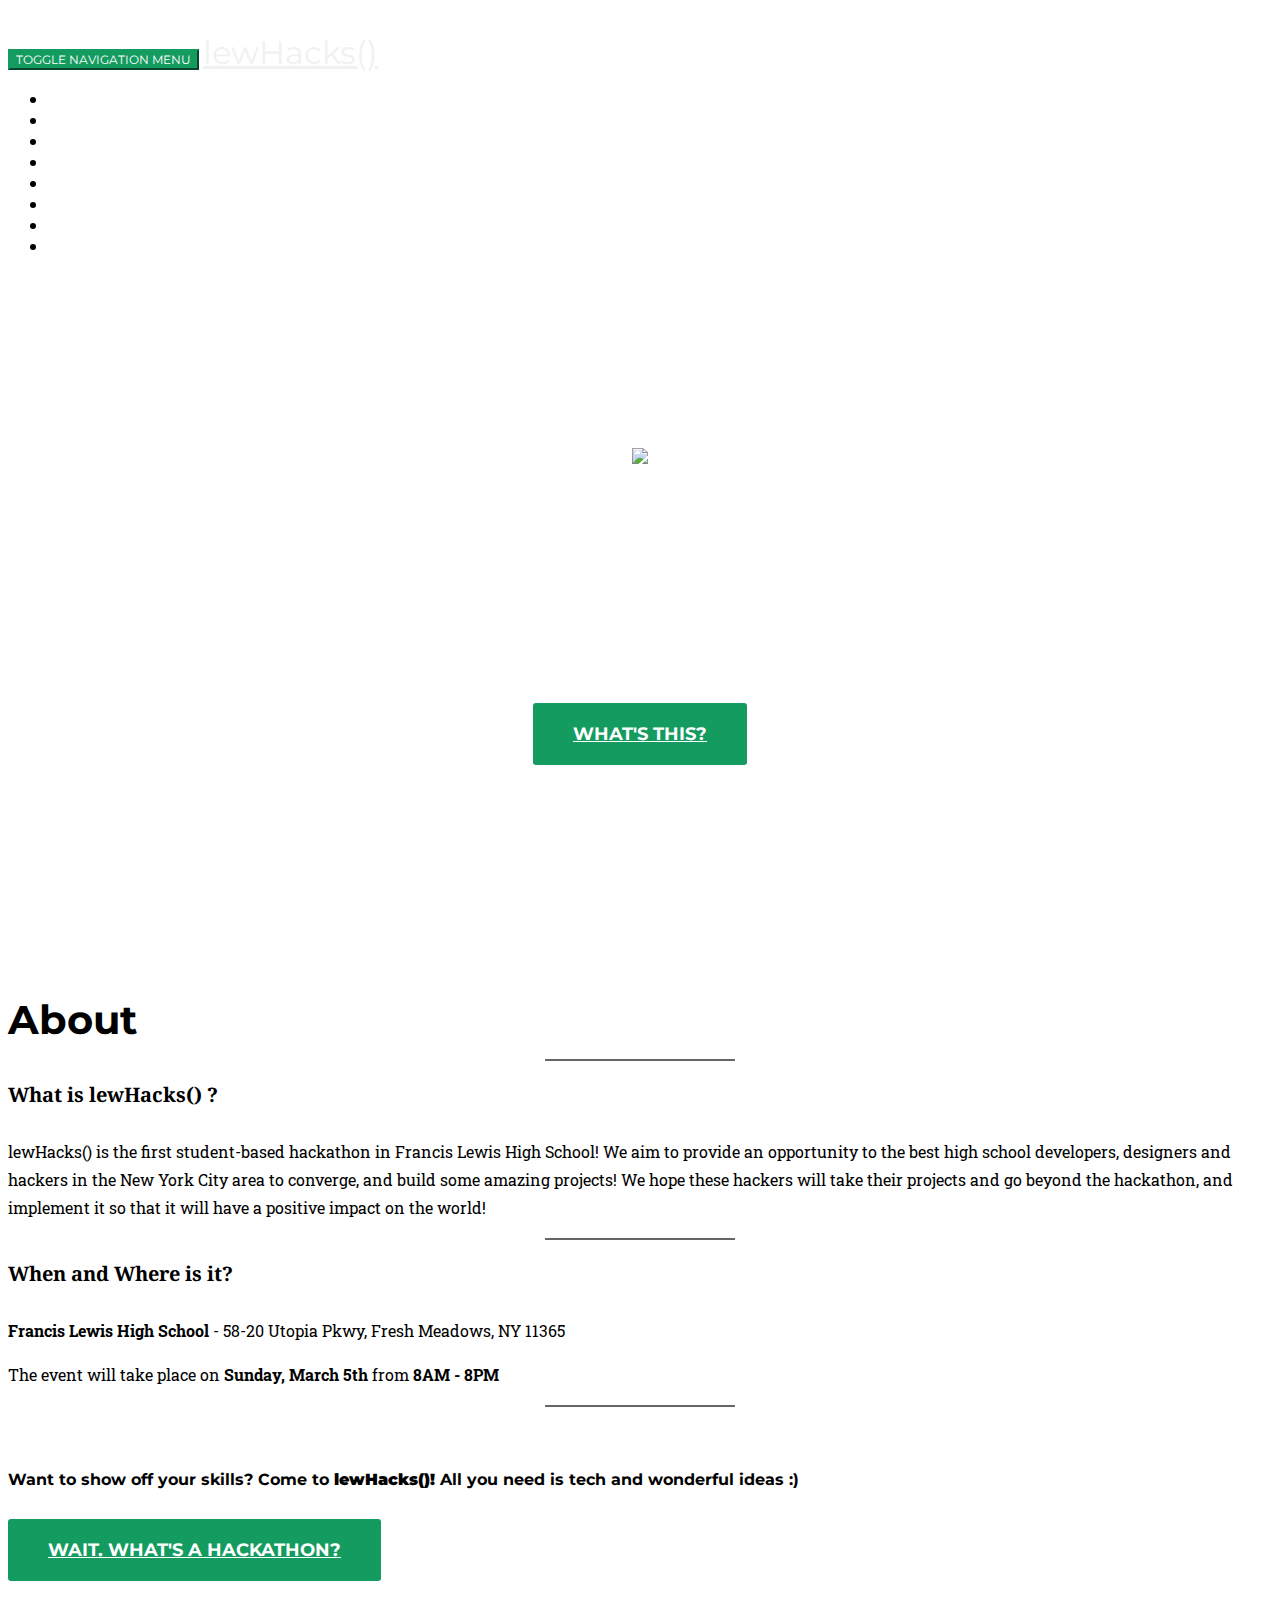
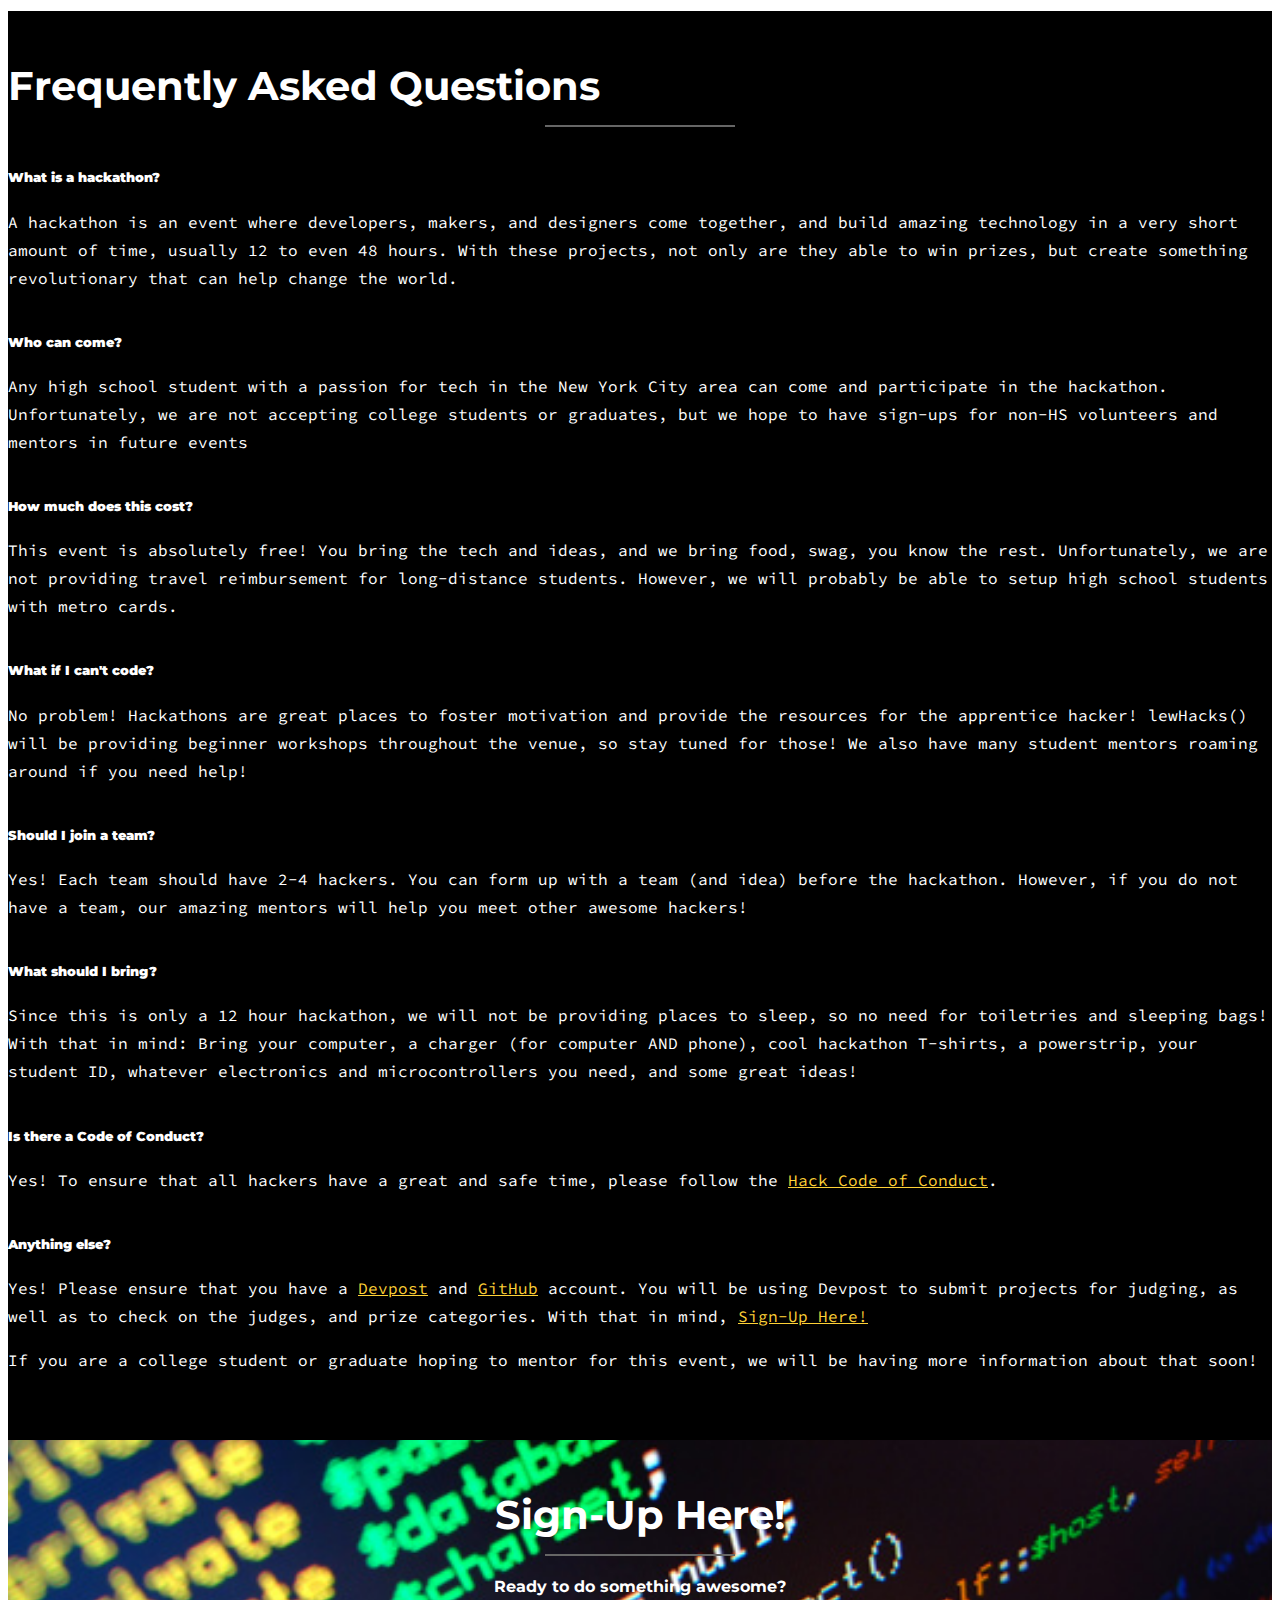
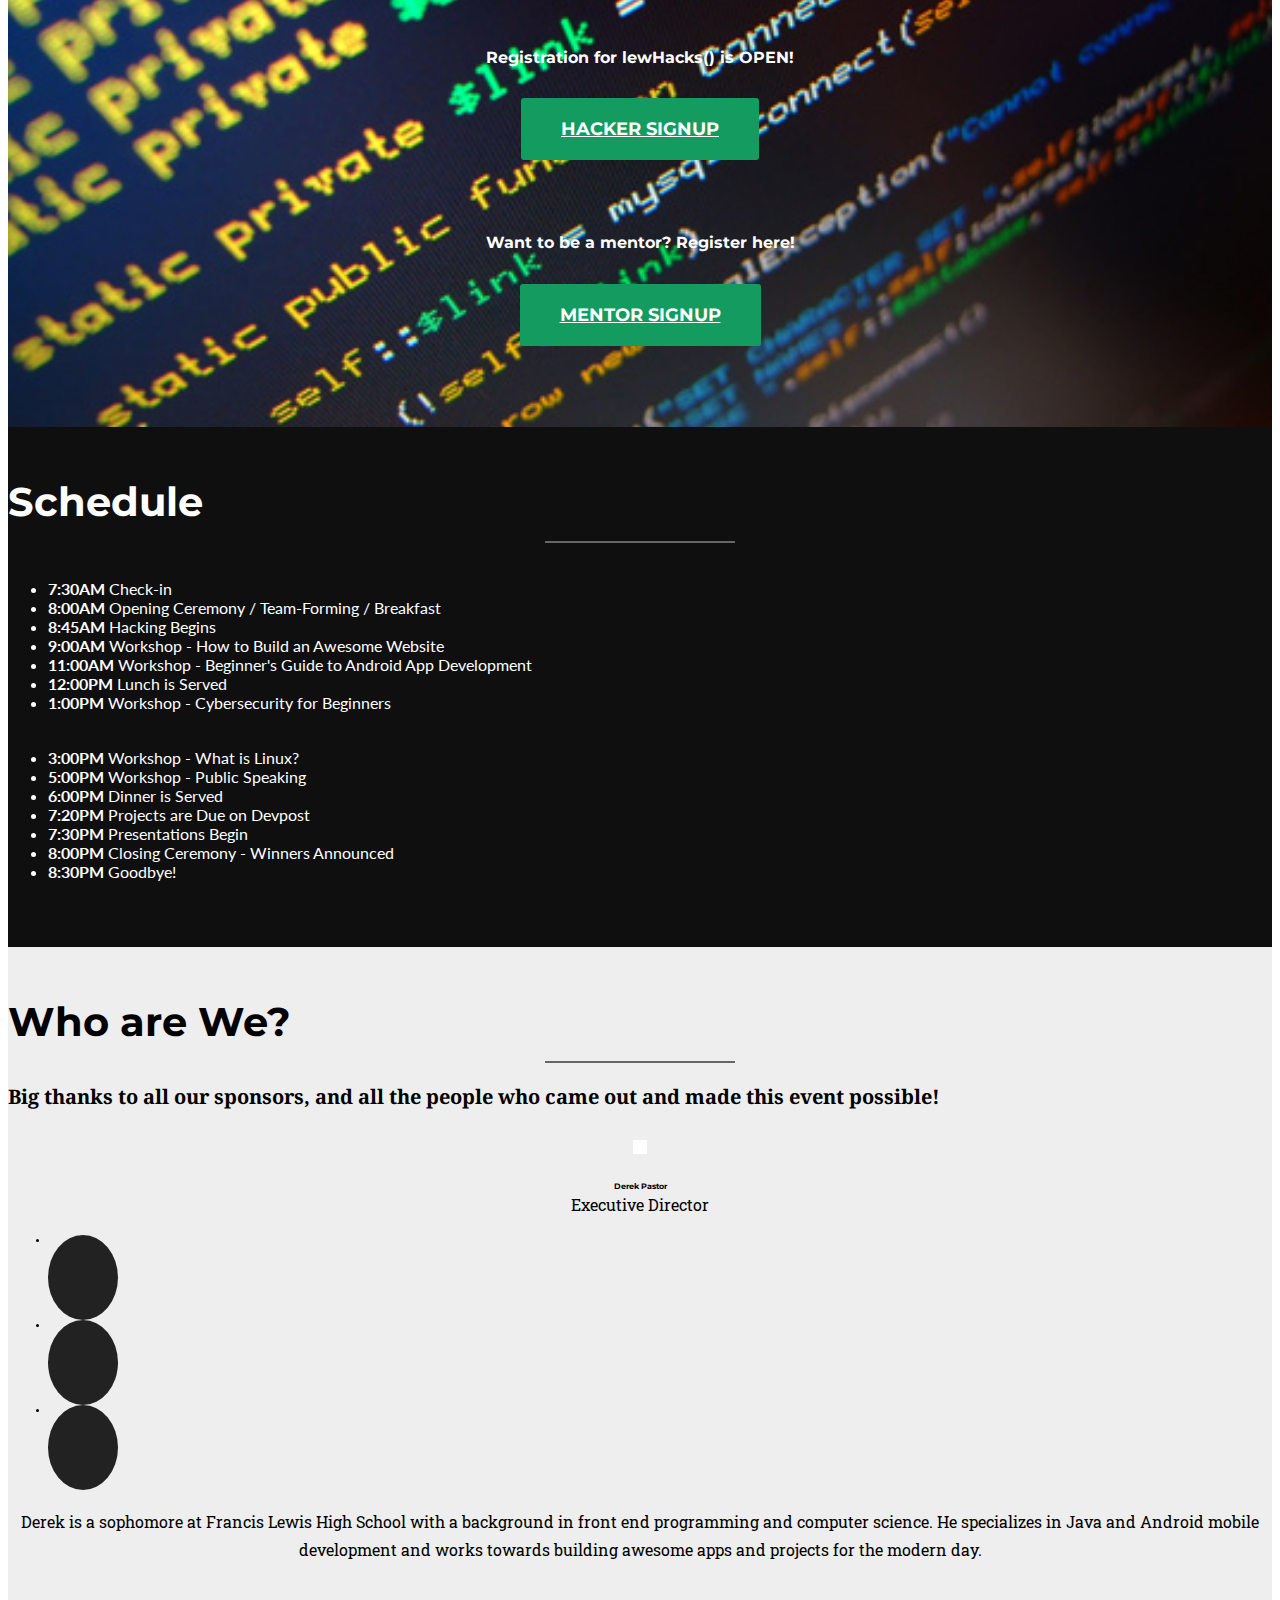
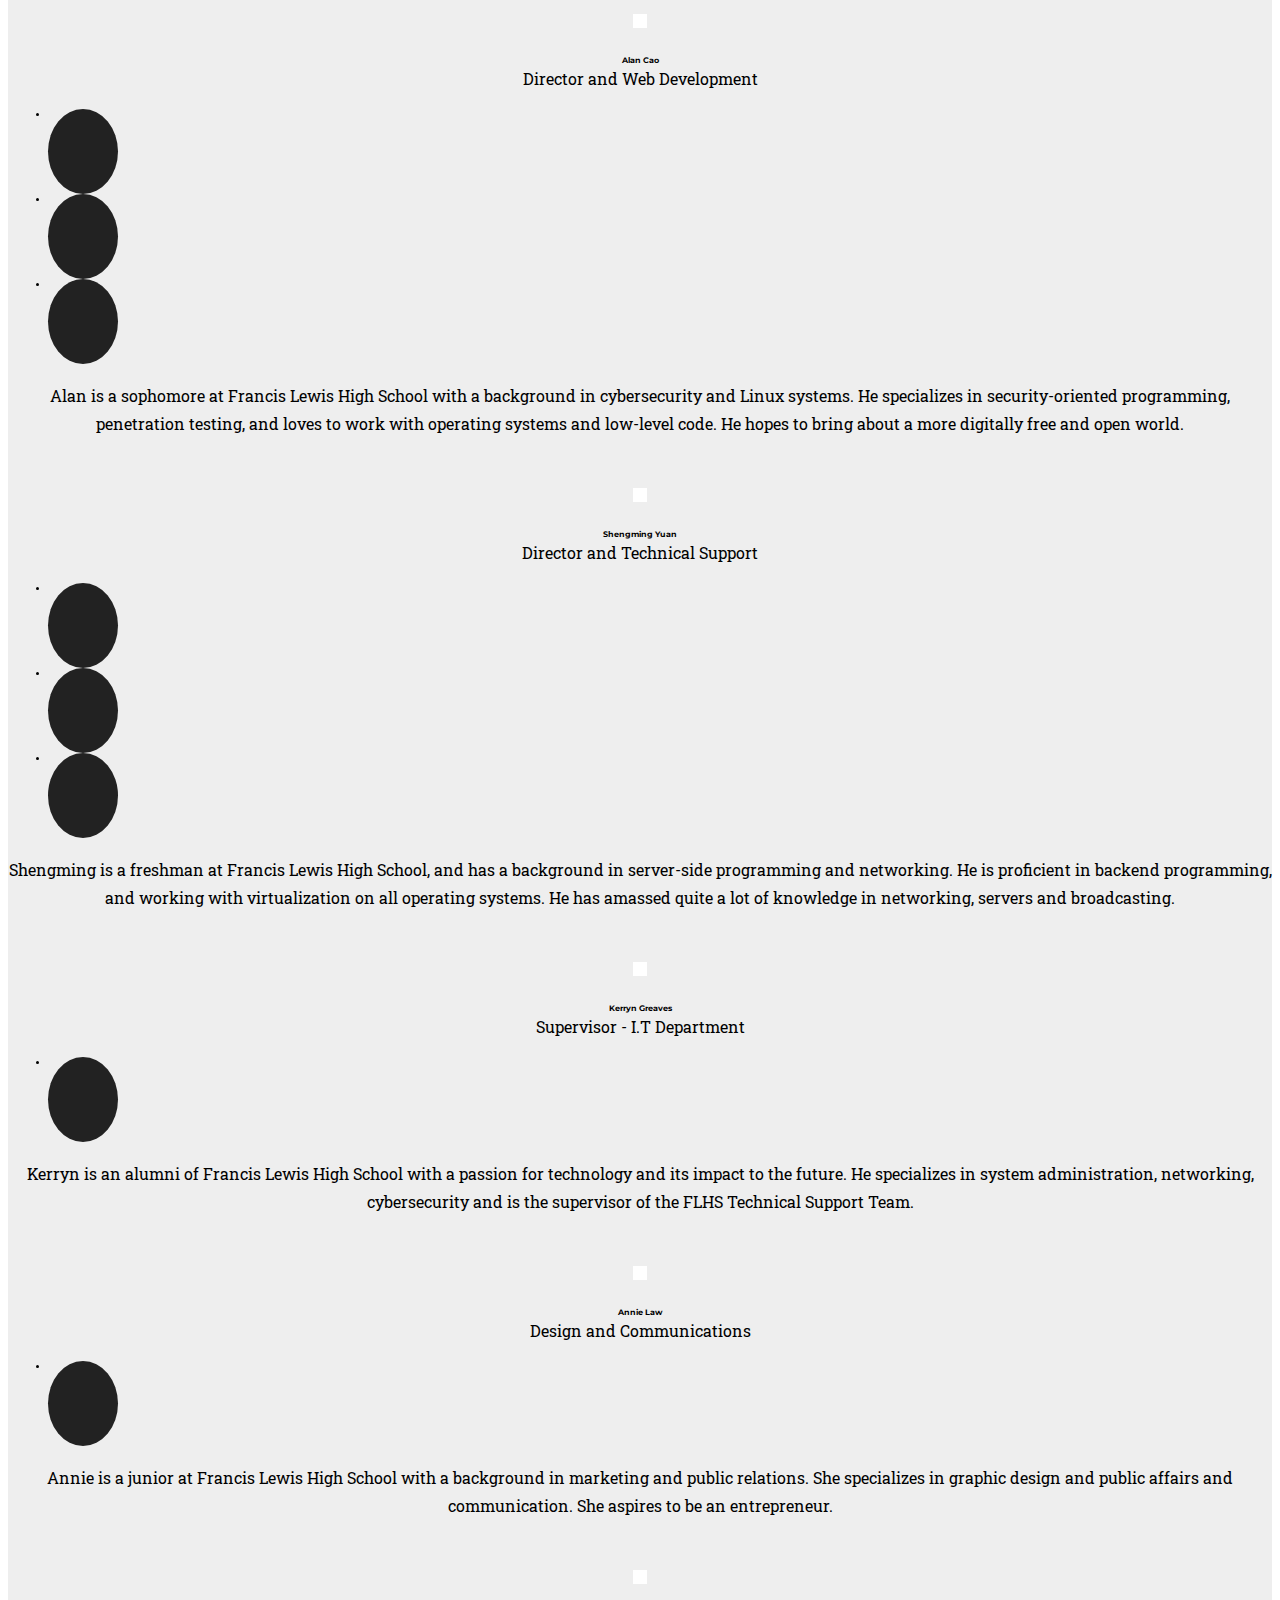
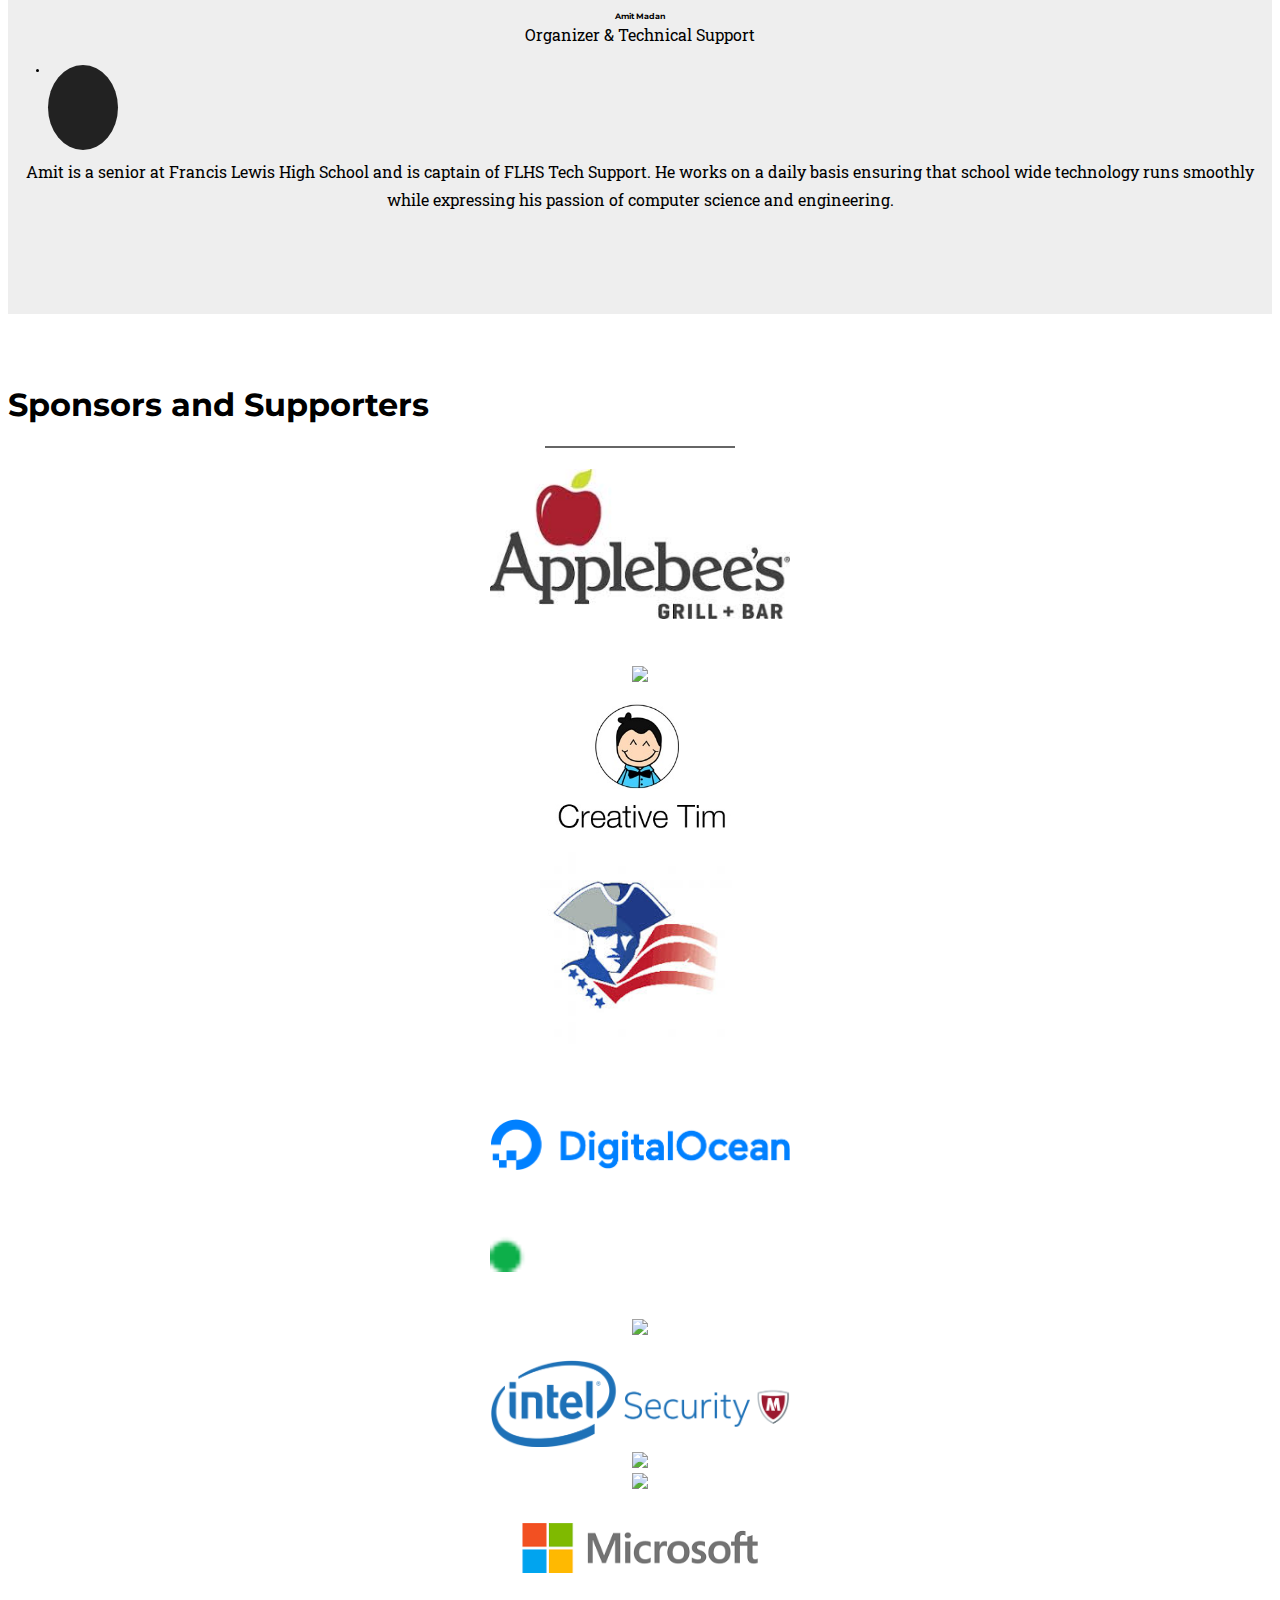
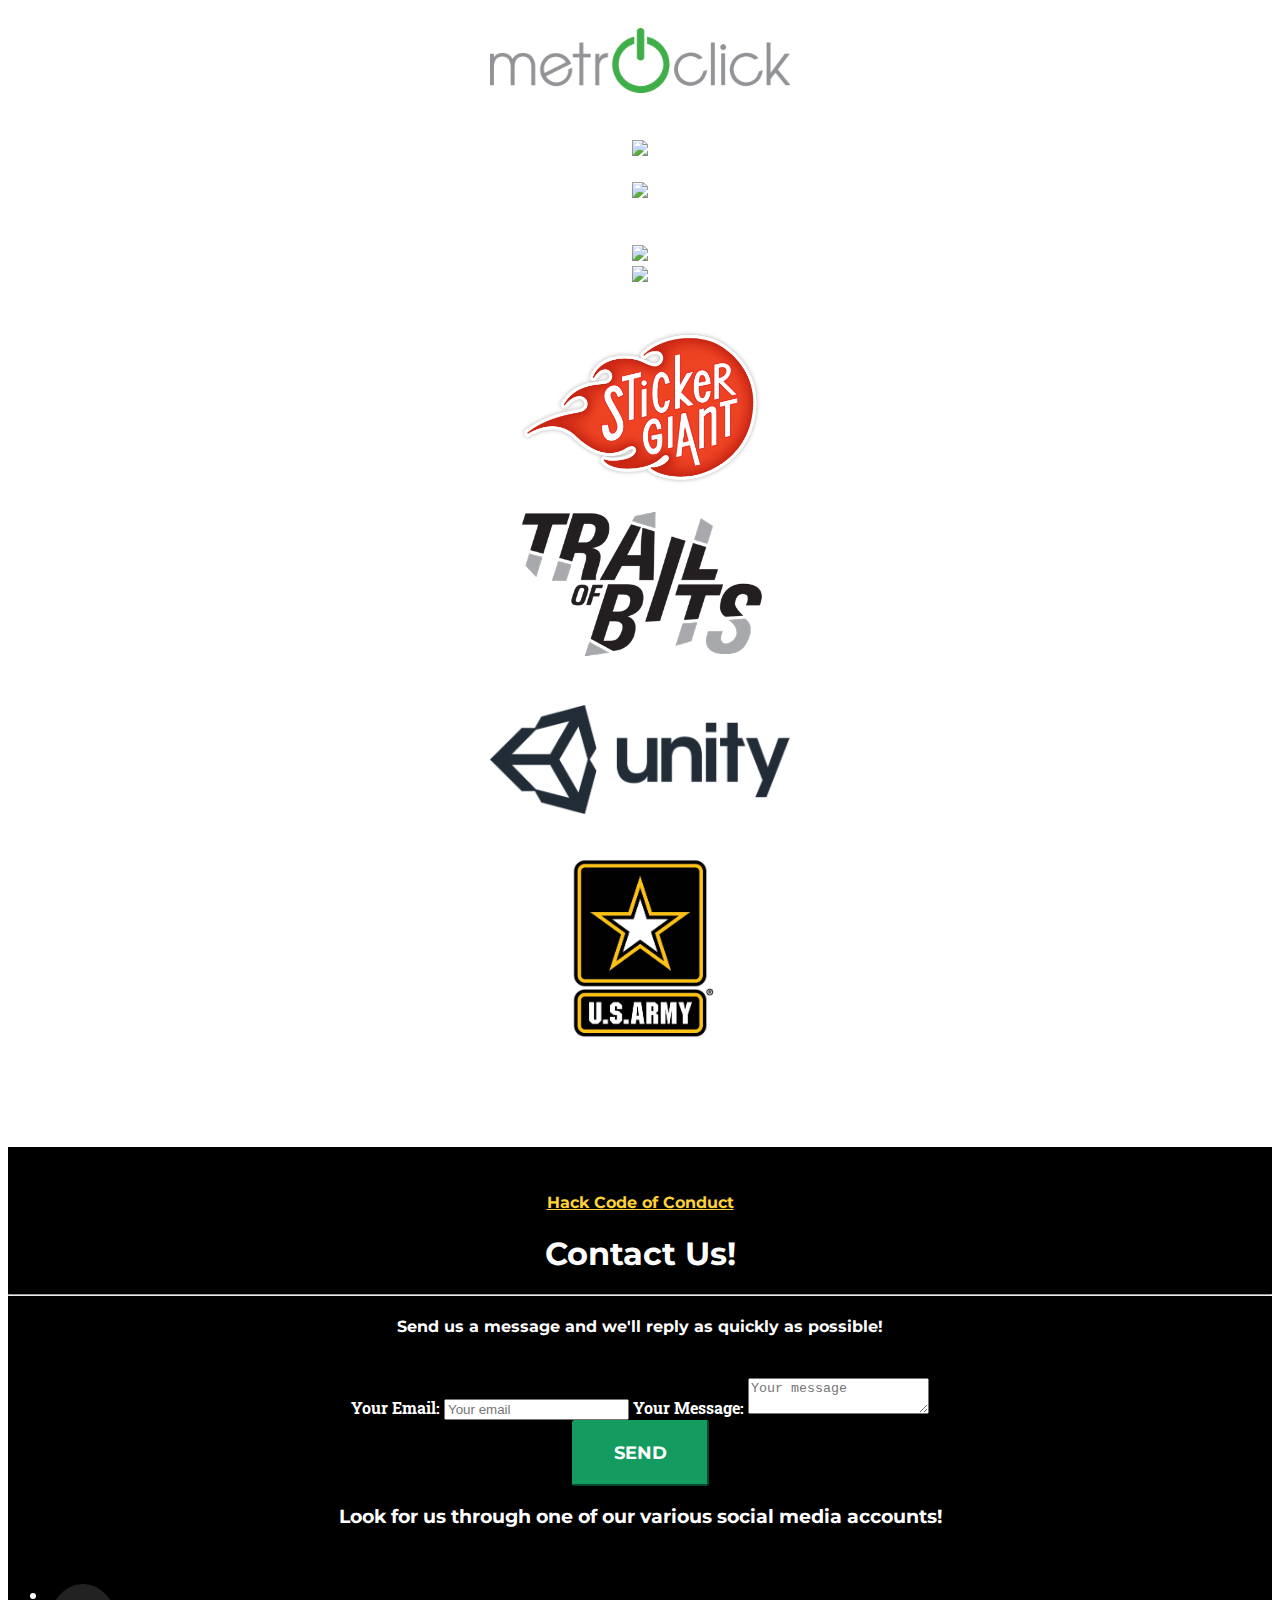
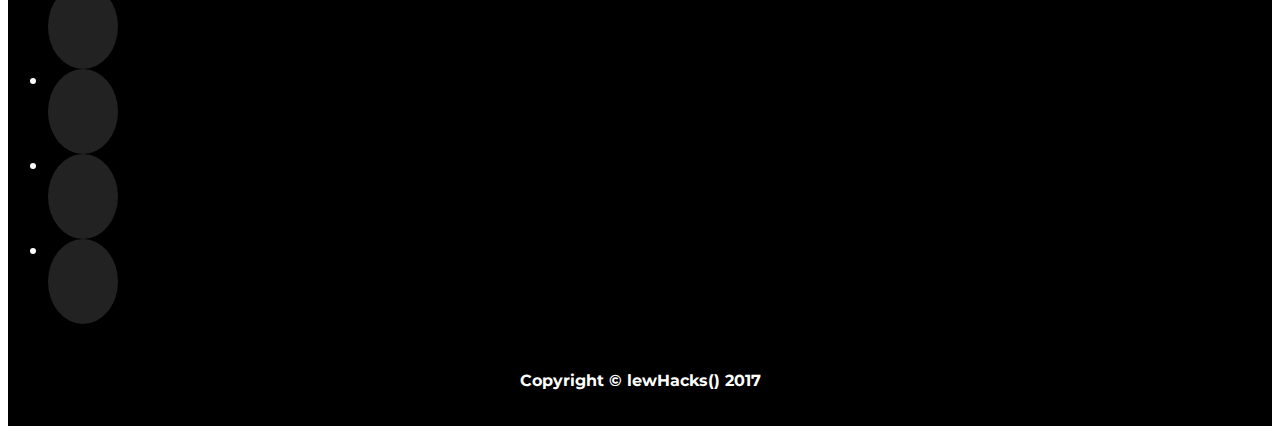
==== commit 452e40f6: "Added TOB logos" ====
--- a/index.html
+++ b/index.html
@@ -13,7 +13,7 @@
   </script>
    <script type="application/ld+json">
 {
-  "@context": "http://schema.org",
+  "@context": "http://lewhacks.tech",
   "@type": "Event",
   "name": "LewHacks",
   "eventStatus":"Ready",
@@ -211,7 +211,7 @@
                 <hr class="small">
                 <h4> Ready to do something awesome? </h4>
                 <h4> Registration for lewHacks() is OPEN!</h4>
-                <h4><a href="http://signup.lewhacks.com" class="btn btn-xl">Hacker Signup</a></h4>
+                <h4><a href="https://lewhacks.typeform.com/to/owXIak" class="btn btn-xl">Hacker Signup</a></h4>
                 <br>
                 <h4> Want to be a mentor? Register here! </h4>
                 <h4><a href="https://lewhacks.typeform.com/to/ISINsX" class="btn btn-xl">Mentor Signup</a></h4>
@@ -316,7 +316,7 @@
                           </li>
                           <li><a href="https://github.com/ssysm/"><i class="fa fa-github"></i></a>
                           </li>
-                          <li><a href="mailto:contact@theeditorstudio.com/"><i class="fa fa-envelope"></i></a>
+                          <li><a href="mailto:admin@theeditorstudio.com/"><i class="fa fa-envelope"></i></a>
                           </li>
                         </ul>
                         <br>
@@ -421,8 +421,7 @@
             </div>
             <div class="col-sm-4" align="center">
               <a href="https://www.jetbrains.com/"><img src="img/logos/jetbrains.png" /></a>
-            </div>
-
+            </div
           </div>
 
           <div class="row">
@@ -464,12 +463,16 @@
               <a href="https://www.stickergiant.com/"><img src="img/logos/stickergiant.png" width="250"/></a>
             </div>
             <div class="col-sm-4" align="center">
+              <br />
+              <a href="https://www.trailofbits.com/"><img src="img/logos/tob.png" width="250" /></a>
+            </div>
+
+          </div>
+          <div class="row">
+            <div class="col-sm-4" align="center">
               <br /><br />
               <a href="https://unity3d.com/"><img src="img/logos/unity.png" width="300"/></a>
             </div>
-
-          </div>
-          <div class="row">
             <div class="col-sm-4" align="center">
               <a href="https://www.army.mil/"><img src="img/logos/usarmy.png" width="300"/></a>
             </div>
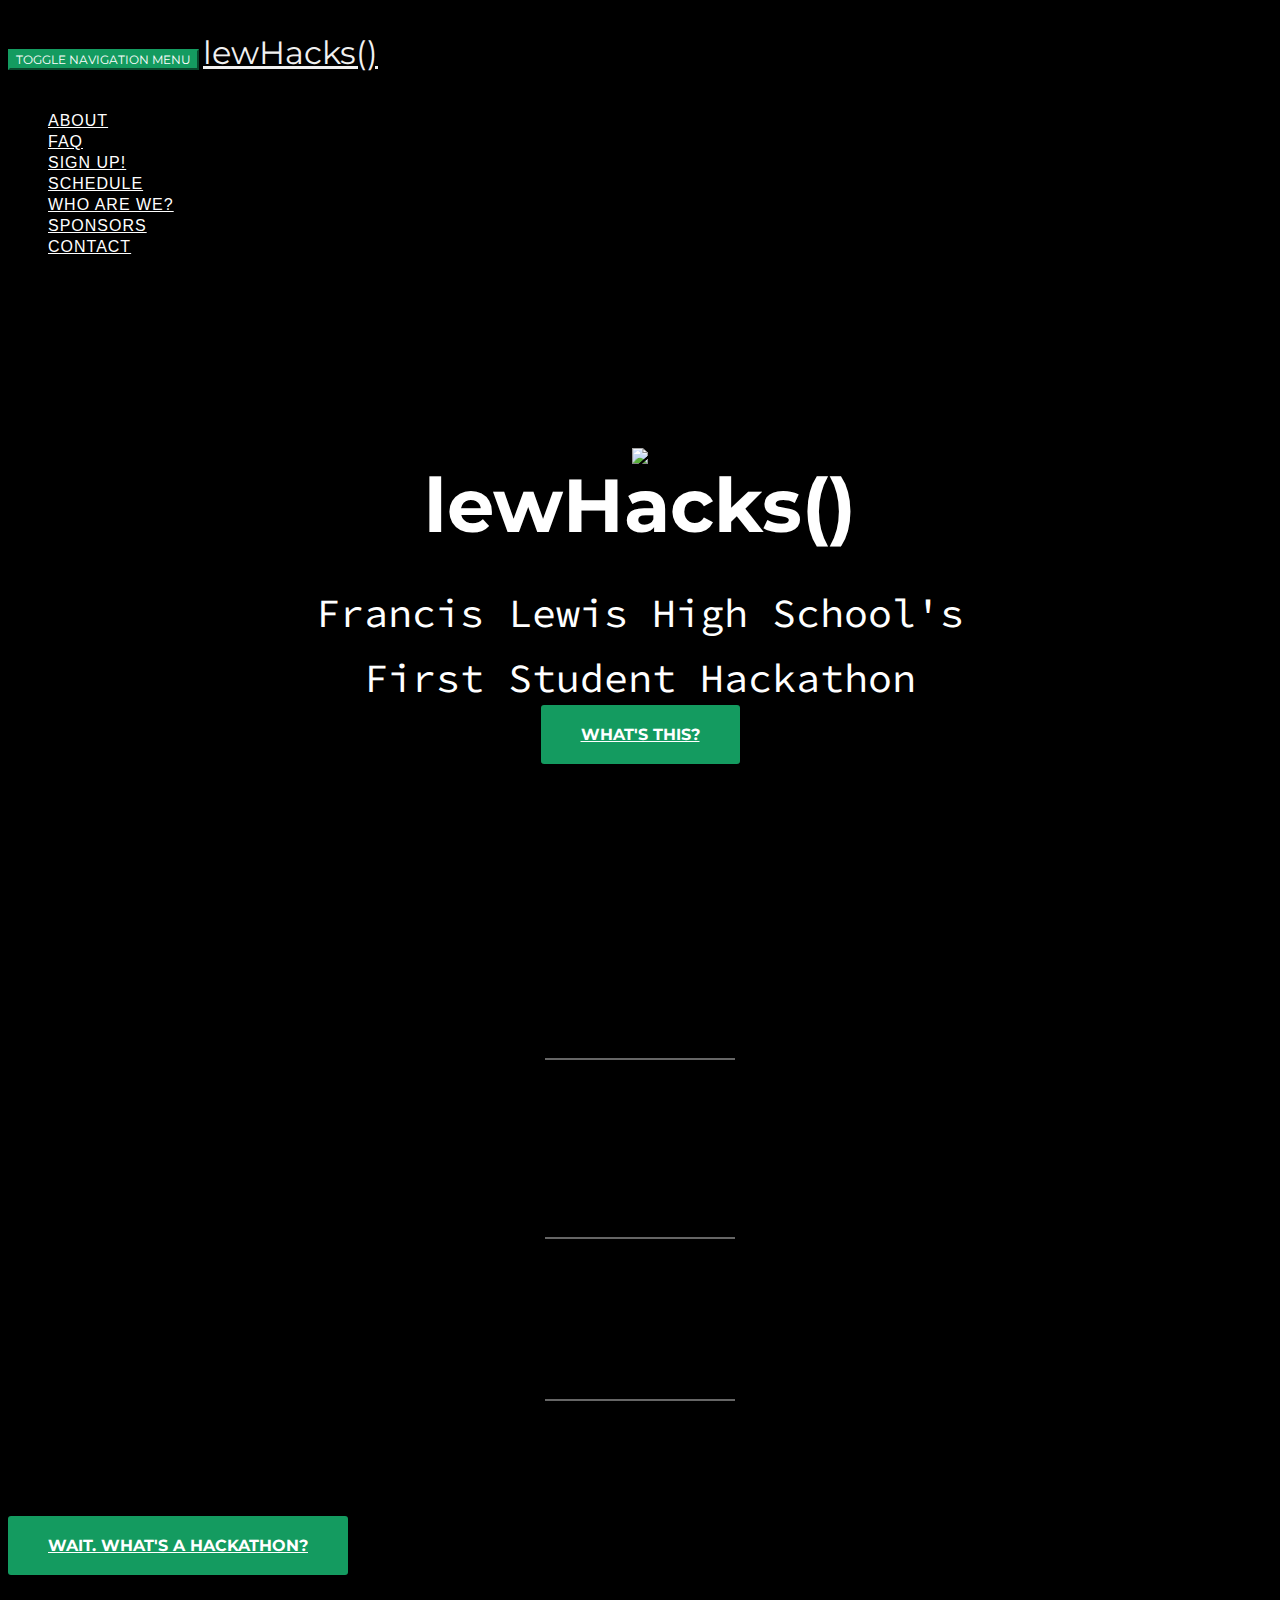
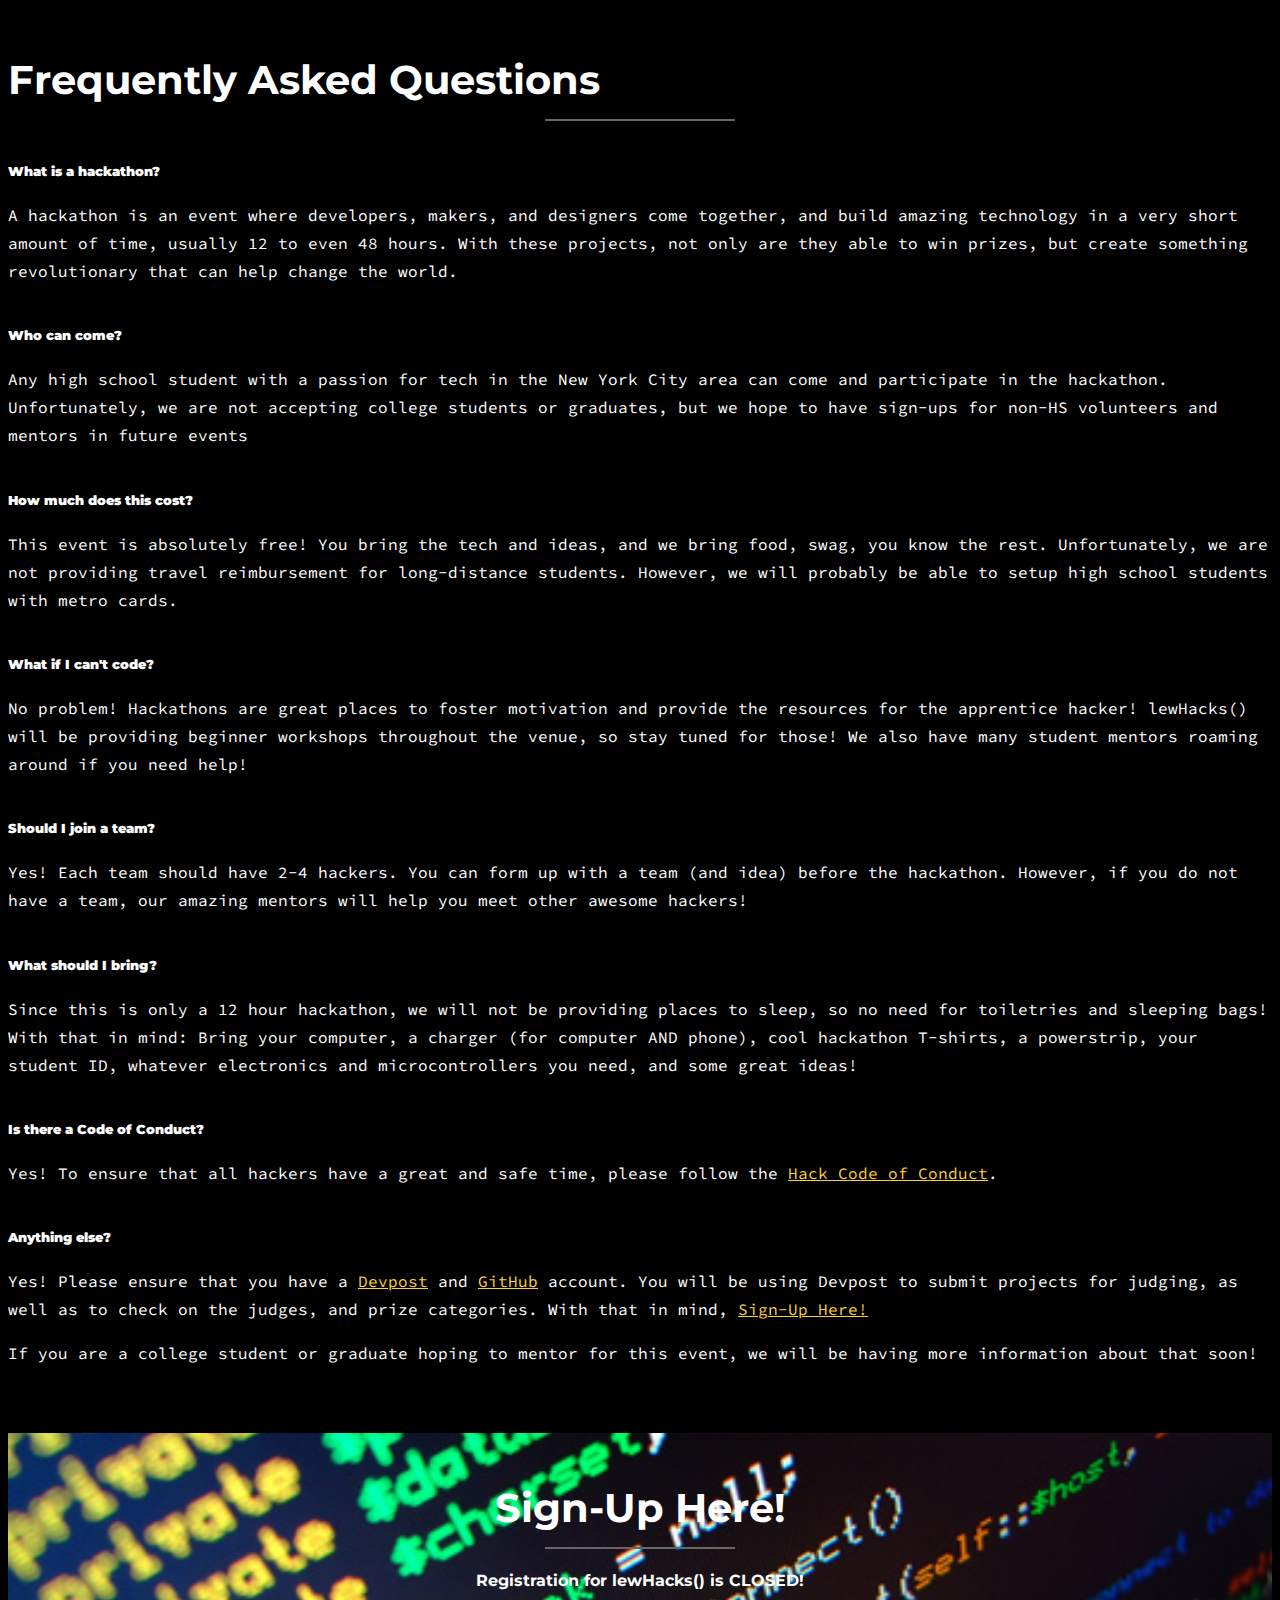
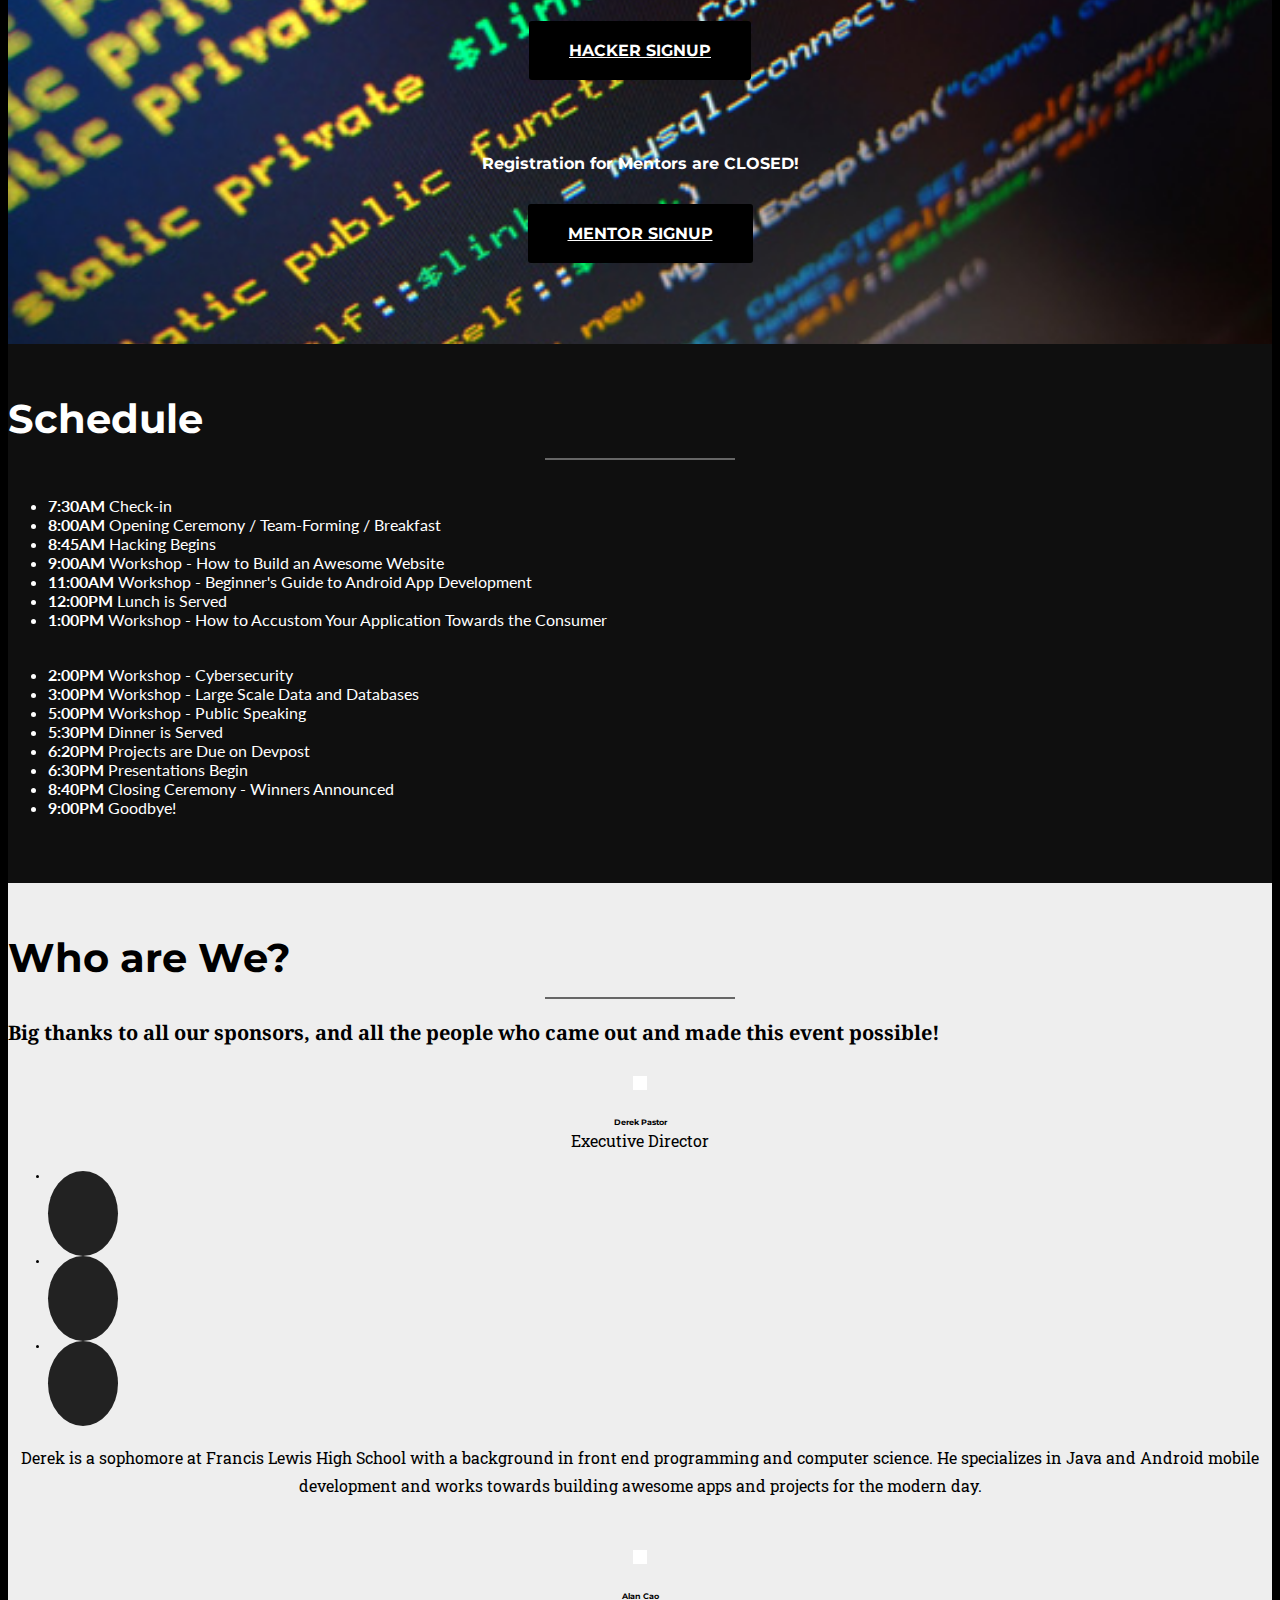
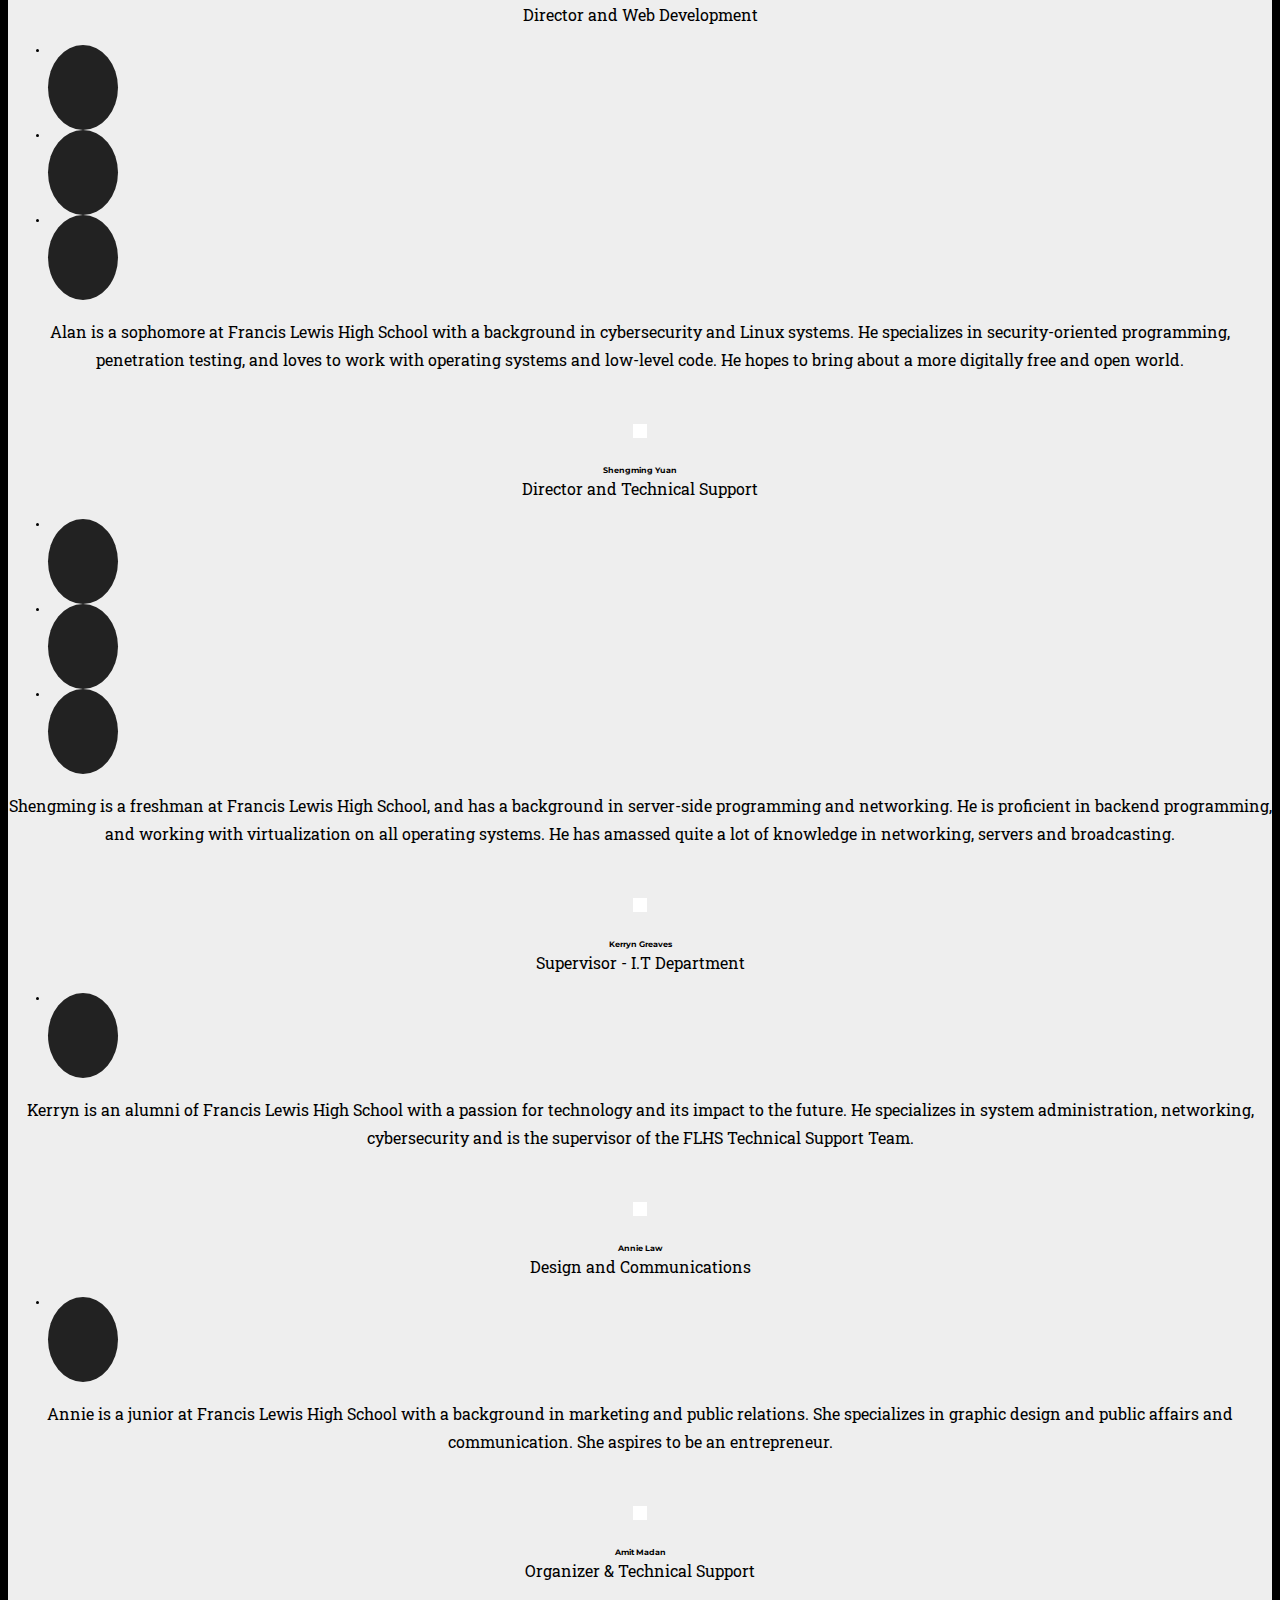
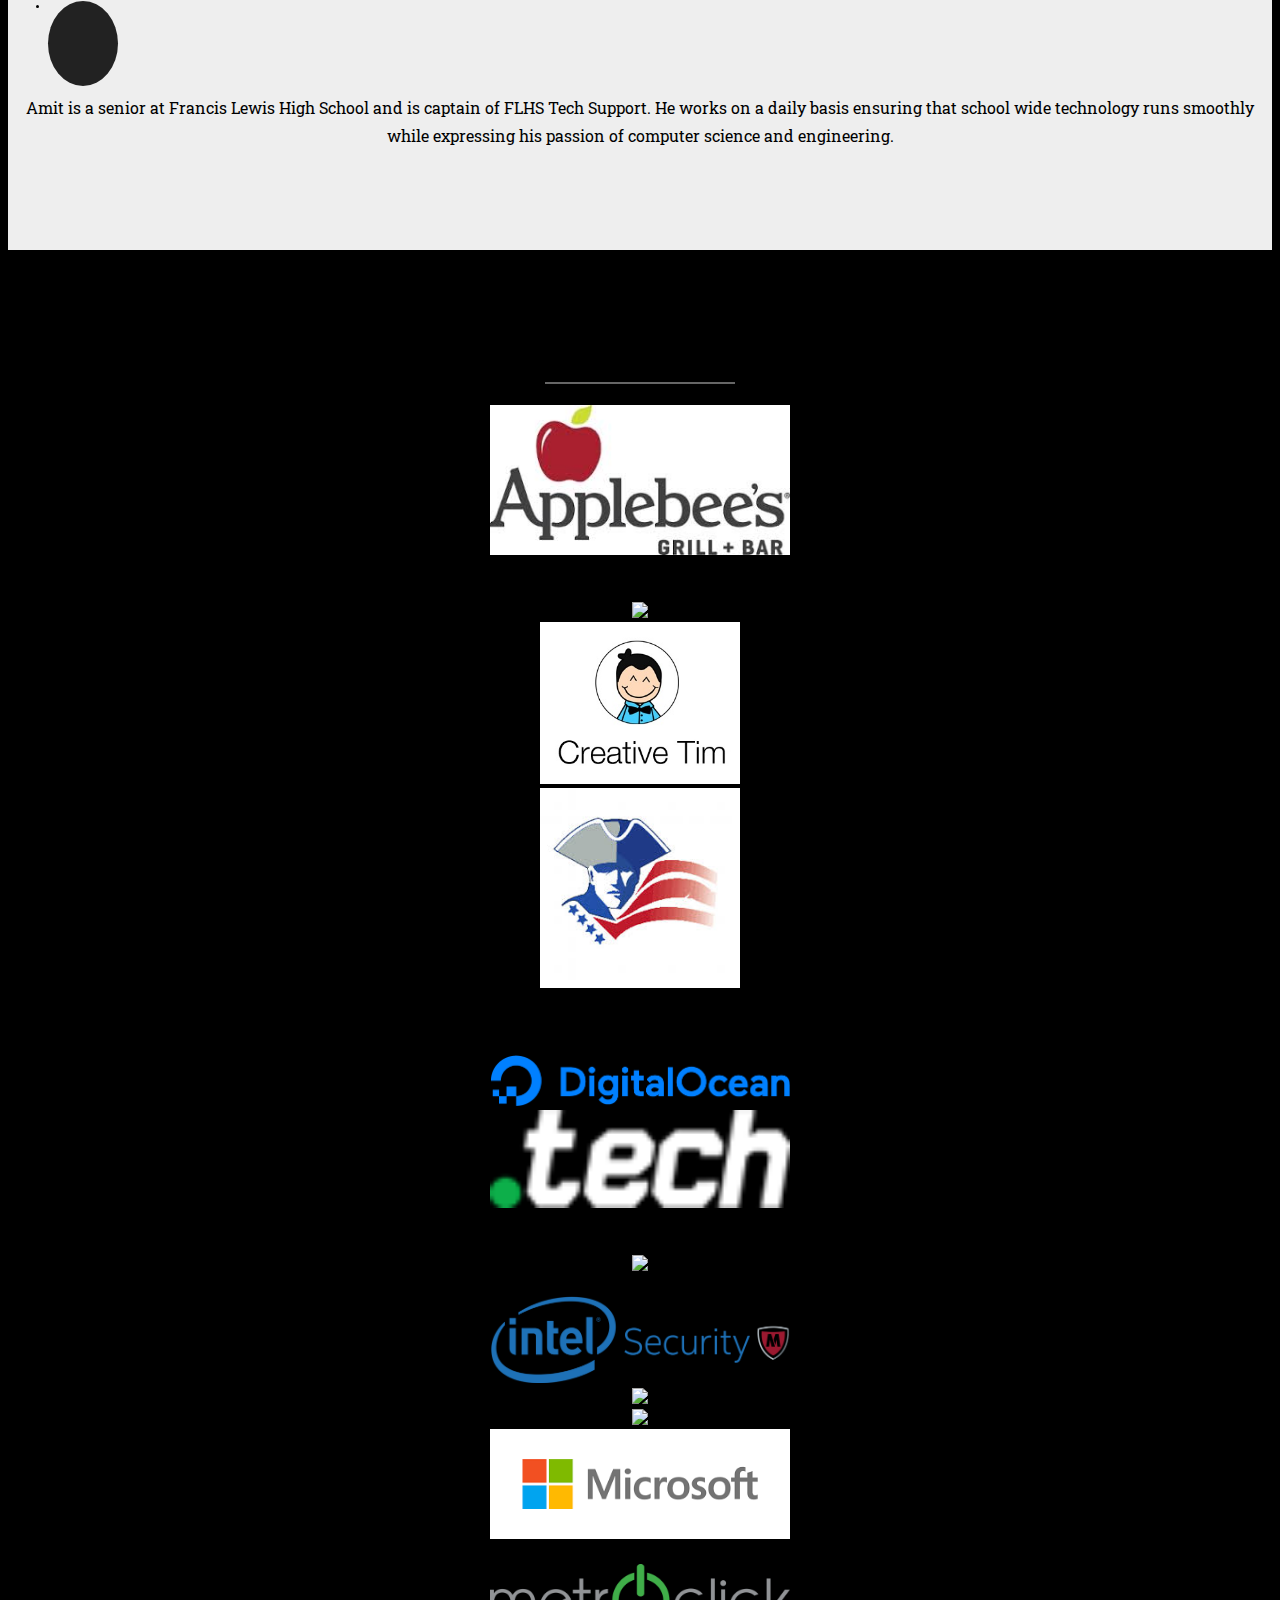
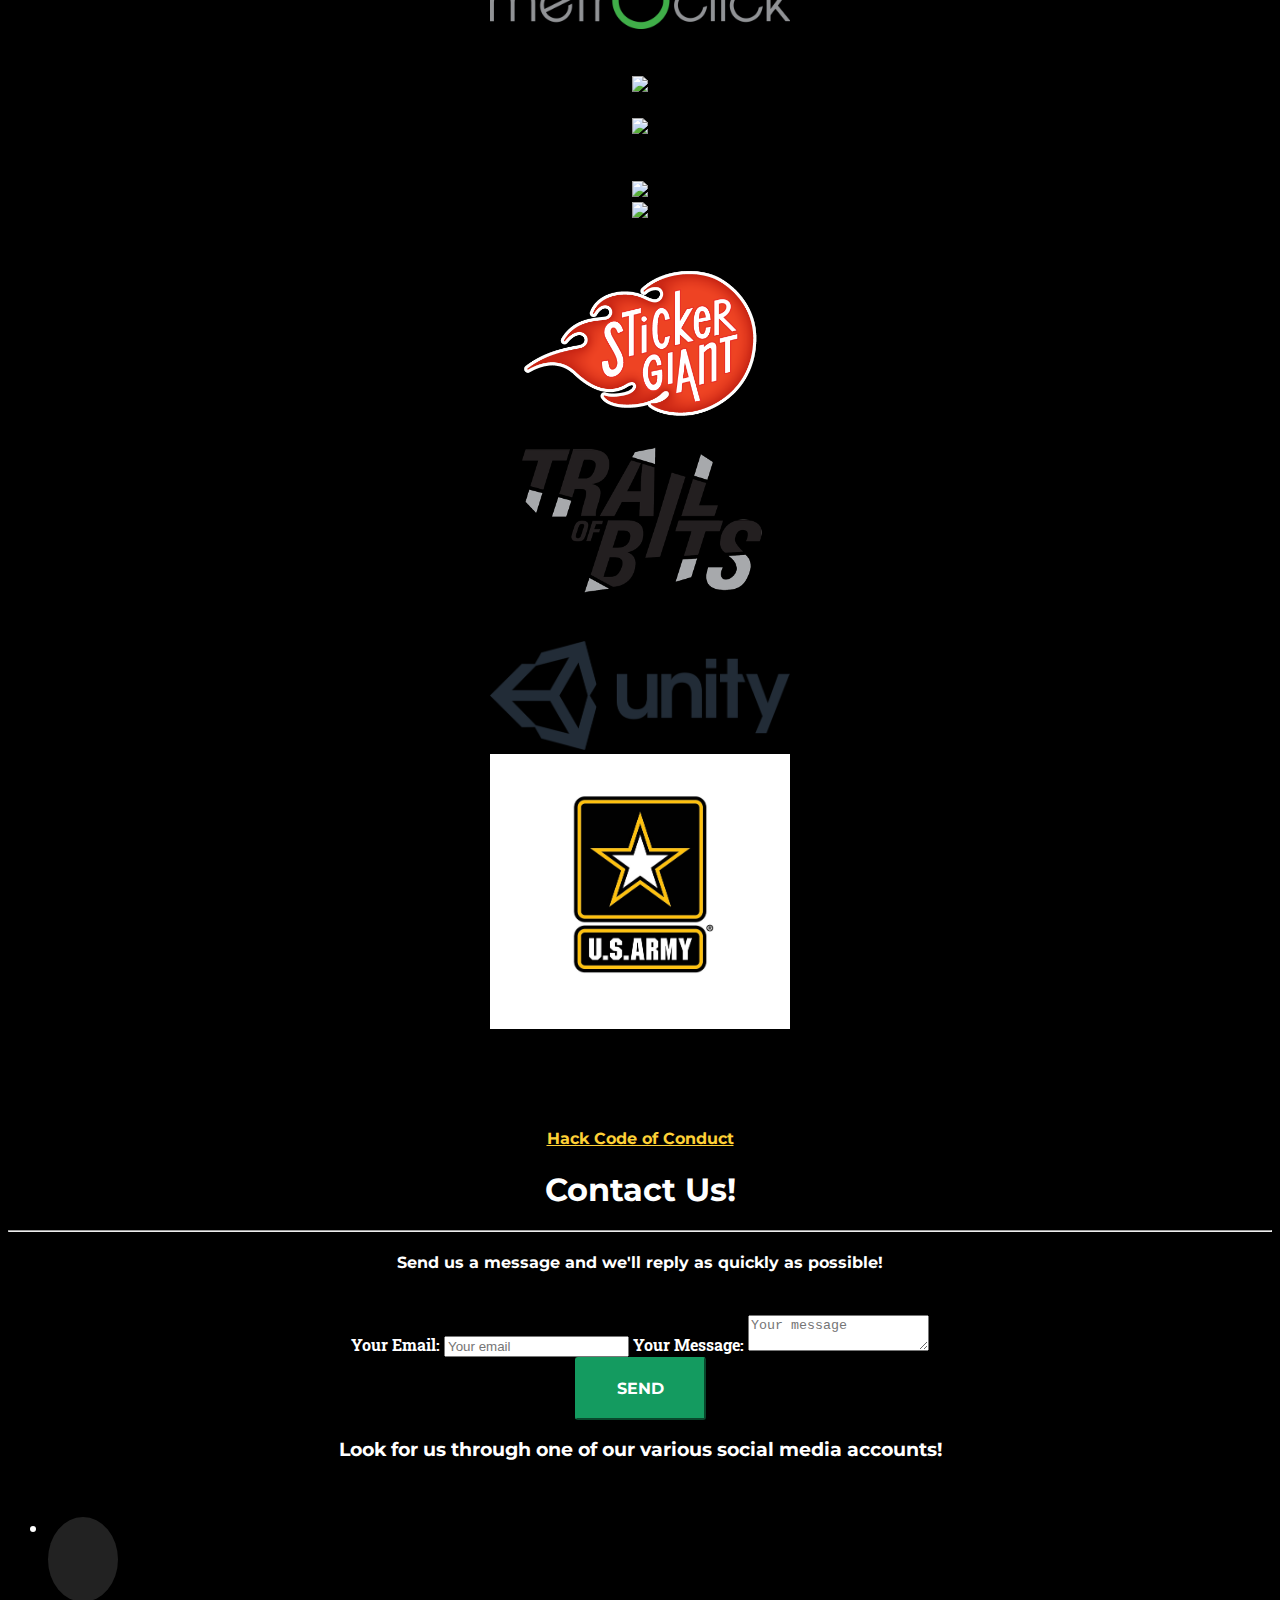
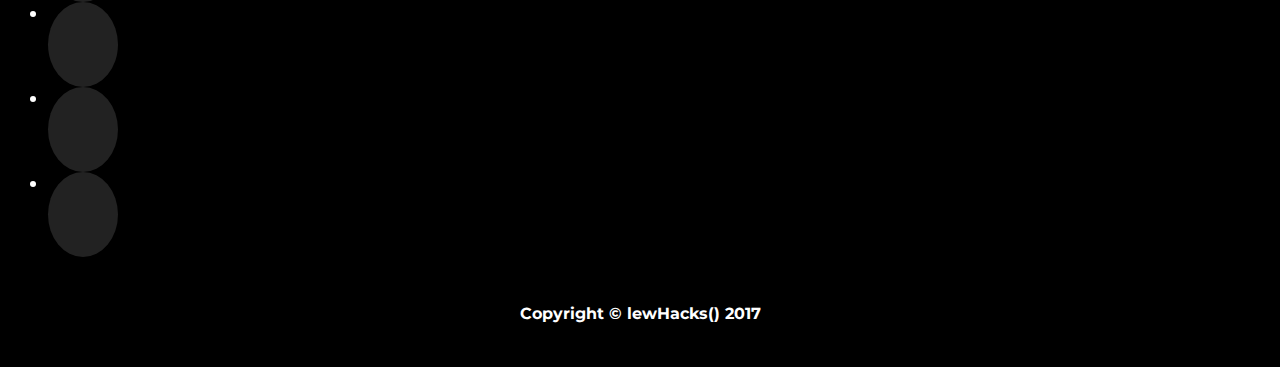
==== commit 87af54d8: "Changed schedule" ====
--- a/index.html
+++ b/index.html
@@ -144,8 +144,8 @@
                     <hr class="small">
 
                     <h3 class="section-subheading">When and Where is it?</h3>
-                    <p><b>Francis Lewis High School</b> - 58-20 Utopia Pkwy, Fresh Meadows, NY 11365</p>
-                    <p> The event will take place on <b>Sunday, March 5th</b> from <b> 8AM - 8PM </p>
+                    <h3><b>Francis Lewis High School</b> - 58-20 Utopia Pkwy, Fresh Meadows, NY 11365</h3>
+                    <h3> The event will take place on <b>Sunday, March 5th</b> from <b> 8AM - 8PM </h3>
                     <hr class="small"><br><br>
                     <h4 class="section-supertext"> Want to show off your skills? Come to <b>lewHacks()!</b> All you need is tech and wonderful ideas :)</h4>
                     <a href="#faq" class="page-scroll btn btn-xl">Wait. What's a hackathon?</a>
@@ -209,12 +209,12 @@
               <div class="col-lg-12 text-center">
                 <h2 class="section-heading"> Sign-Up Here! </h2>
                 <hr class="small">
-                <h4> Ready to do something awesome? </h4>
-                <h4> Registration for lewHacks() is OPEN!</h4>
-                <h4><a href="https://lewhacks.typeform.com/to/owXIak" class="btn btn-xl">Hacker Signup</a></h4>
+                <!--<h4> Ready to do something awesome? </h4>-->
+                <h4> Registration for lewHacks() is CLOSED!</h4>
+                <h4><a href="" class="btn btn-xl disabled">Hacker Signup</a></h4>
                 <br>
-                <h4> Want to be a mentor? Register here! </h4>
-                <h4><a href="https://lewhacks.typeform.com/to/ISINsX" class="btn btn-xl">Mentor Signup</a></h4>
+                <h4> Registration for Mentors are CLOSED! </h4>
+                <h4><a href="" class="btn btn-xl disabled">Mentor Signup</a></h4>
               </div>
           </div>
       </div>
@@ -237,19 +237,20 @@
                             <li><b>9:00AM </b> Workshop - How to Build an Awesome Website</li>
                             <li><b>11:00AM </b> Workshop - Beginner's Guide to Android App Development </li>
                             <li><b>12:00PM </b> Lunch is Served </li>
-                            <li><b> 1:00PM </b> Workshop - Cybersecurity for Beginners</li>
+                            <li><b> 1:00PM </b> Workshop - How to Accustom Your Application Towards the Consumer</li>
                           </ul>
                     </div>
 
                     <div class="col-lg-6">
                       <ul class="schedule">
-                        <li><b> 3:00PM </b> Workshop - What is Linux?</li>
+                        <li><b> 2:00PM </b> Workshop - Cybersecurity</li>
+                        <li><b> 3:00PM </b> Workshop - Large Scale Data and Databases </li>
                         <li><b> 5:00PM </b> Workshop - Public Speaking </li>
-                        <li><b> 6:00PM </b> Dinner is Served </li>
-                        <li><b> 7:20PM </b> Projects are Due on Devpost </li>
-                        <li><b> 7:30PM </b> Presentations Begin </li>
-                        <li><b> 8:00PM </b> Closing Ceremony - Winners Announced </li>
-                        <li><b> 8:30PM </b> Goodbye! </li>
+                        <li><b> 5:30PM </b> Dinner is Served </li>
+                        <li><b> 6:20PM </b> Projects are Due on Devpost </li>
+                        <li><b> 6:30PM </b> Presentations Begin </li>
+                        <li><b> 8:40PM </b> Closing Ceremony - Winners Announced </li>
+                        <li><b> 9:00PM </b> Goodbye! </li>
 
                     </div>
                 </div>
--- a/css/agency.css
+++ b/css/agency.css
@@ -3,6 +3,10 @@
  * Copyright 2013-2016 Start Bootstrap
  * Licensed under MIT (https://github.com/BlackrockDigital/startbootstrap/blob/gh-pages/LICENSE)
  */
+html {
+  background-color: black;
+}
+
 hr {
   margin: auto;
   padding: auto;
@@ -14,6 +18,12 @@
   font-family: 'Lato', sans-serif;
   font-size: 16px;
   font-weight: lighter;
+}
+
+
+h1.schedule {
+  font-size: 75px;
+
 }
 
 form {
@@ -144,7 +154,7 @@
   text-transform: uppercase;
   font-weight: 700;
   border-radius: 3px;
-  font-size: 18px;
+  font-size: 16px;
   padding: 20px 40px;
 }
 .btn-xl:hover,
@@ -213,7 +223,7 @@
   background-color: #000;
 }
 .navbar-custom .nav li a {
-  font-family: "Montserrat", "Helvetica Neue", Helvetica, Arial, sans-serif;
+  font-family: "Montserratx", "Helvetica Neue", Helvetica, Arial, sans-serif;
   text-transform: uppercase;
   font-weight: 400;
   letter-spacing: 1px;
@@ -337,7 +347,6 @@
   padding-bottom: 30px;
 }
 
-
 section p {
   font-size: 16px;
 }
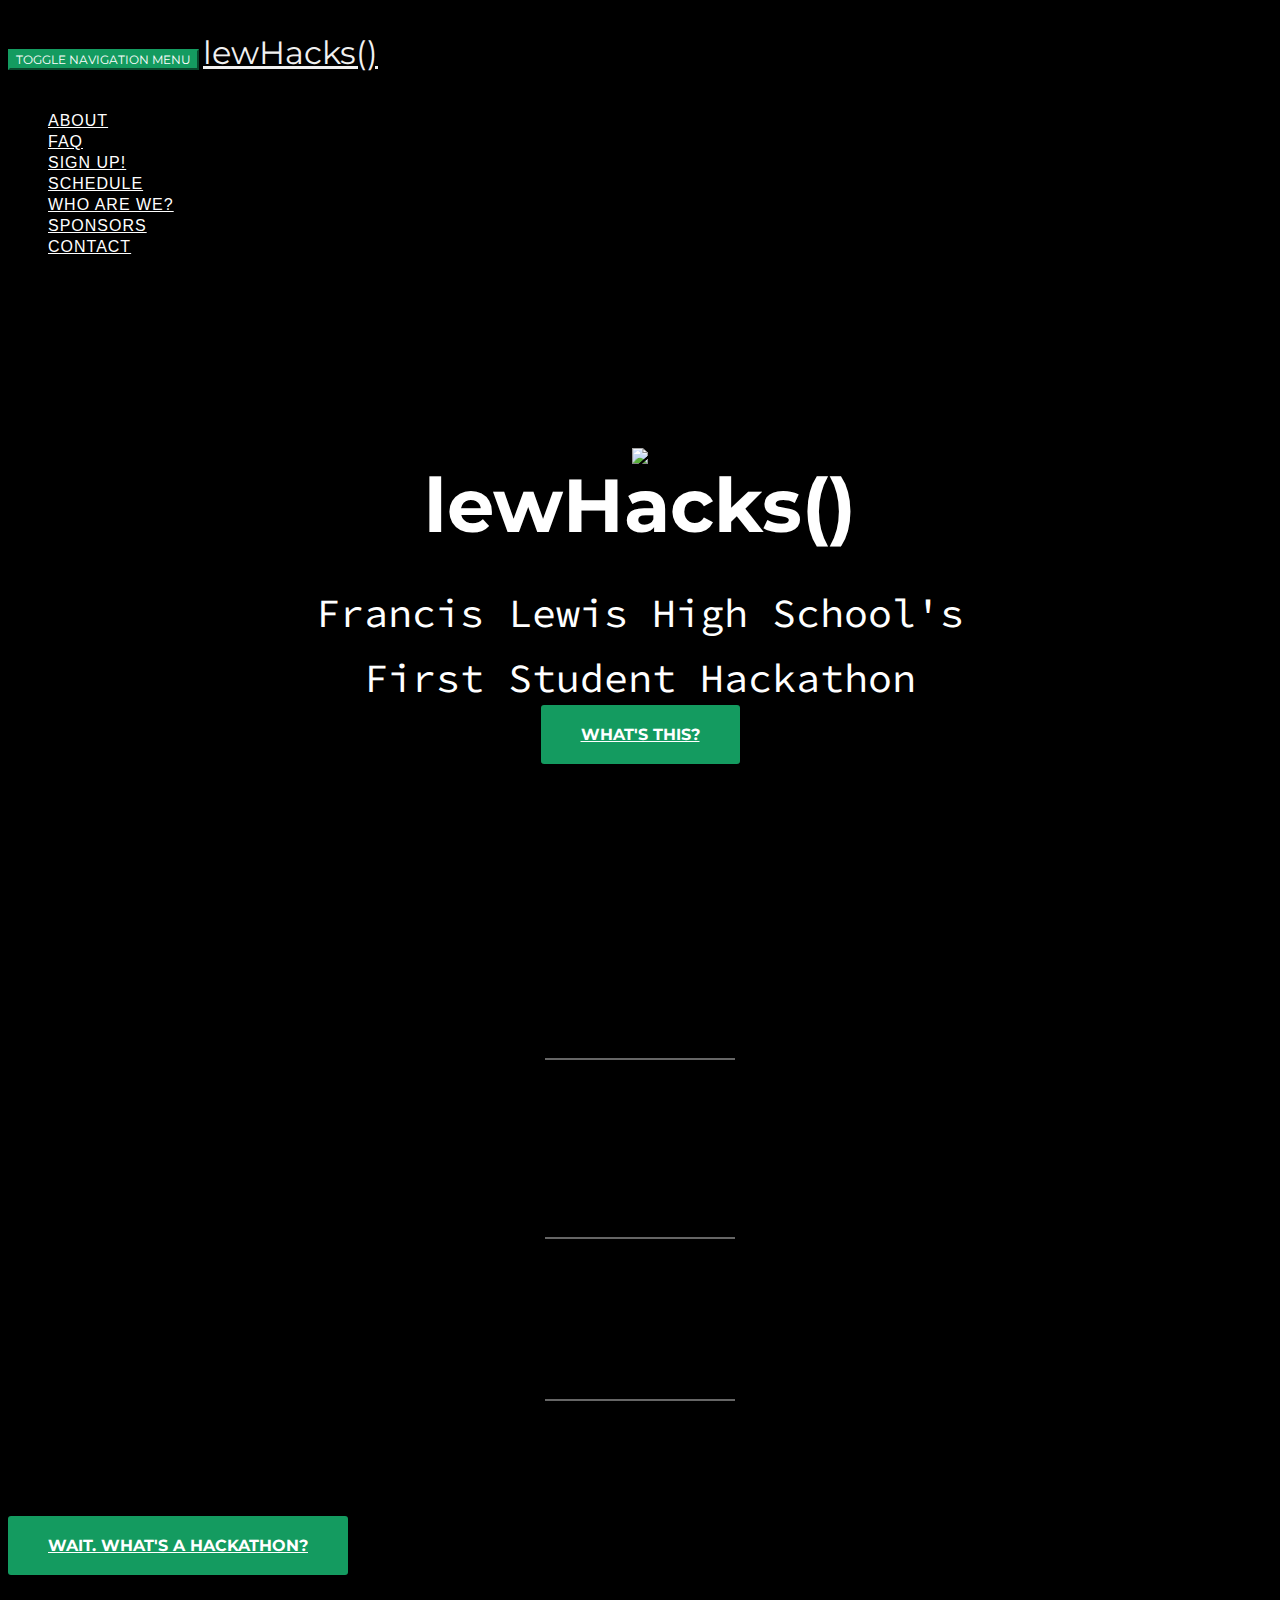
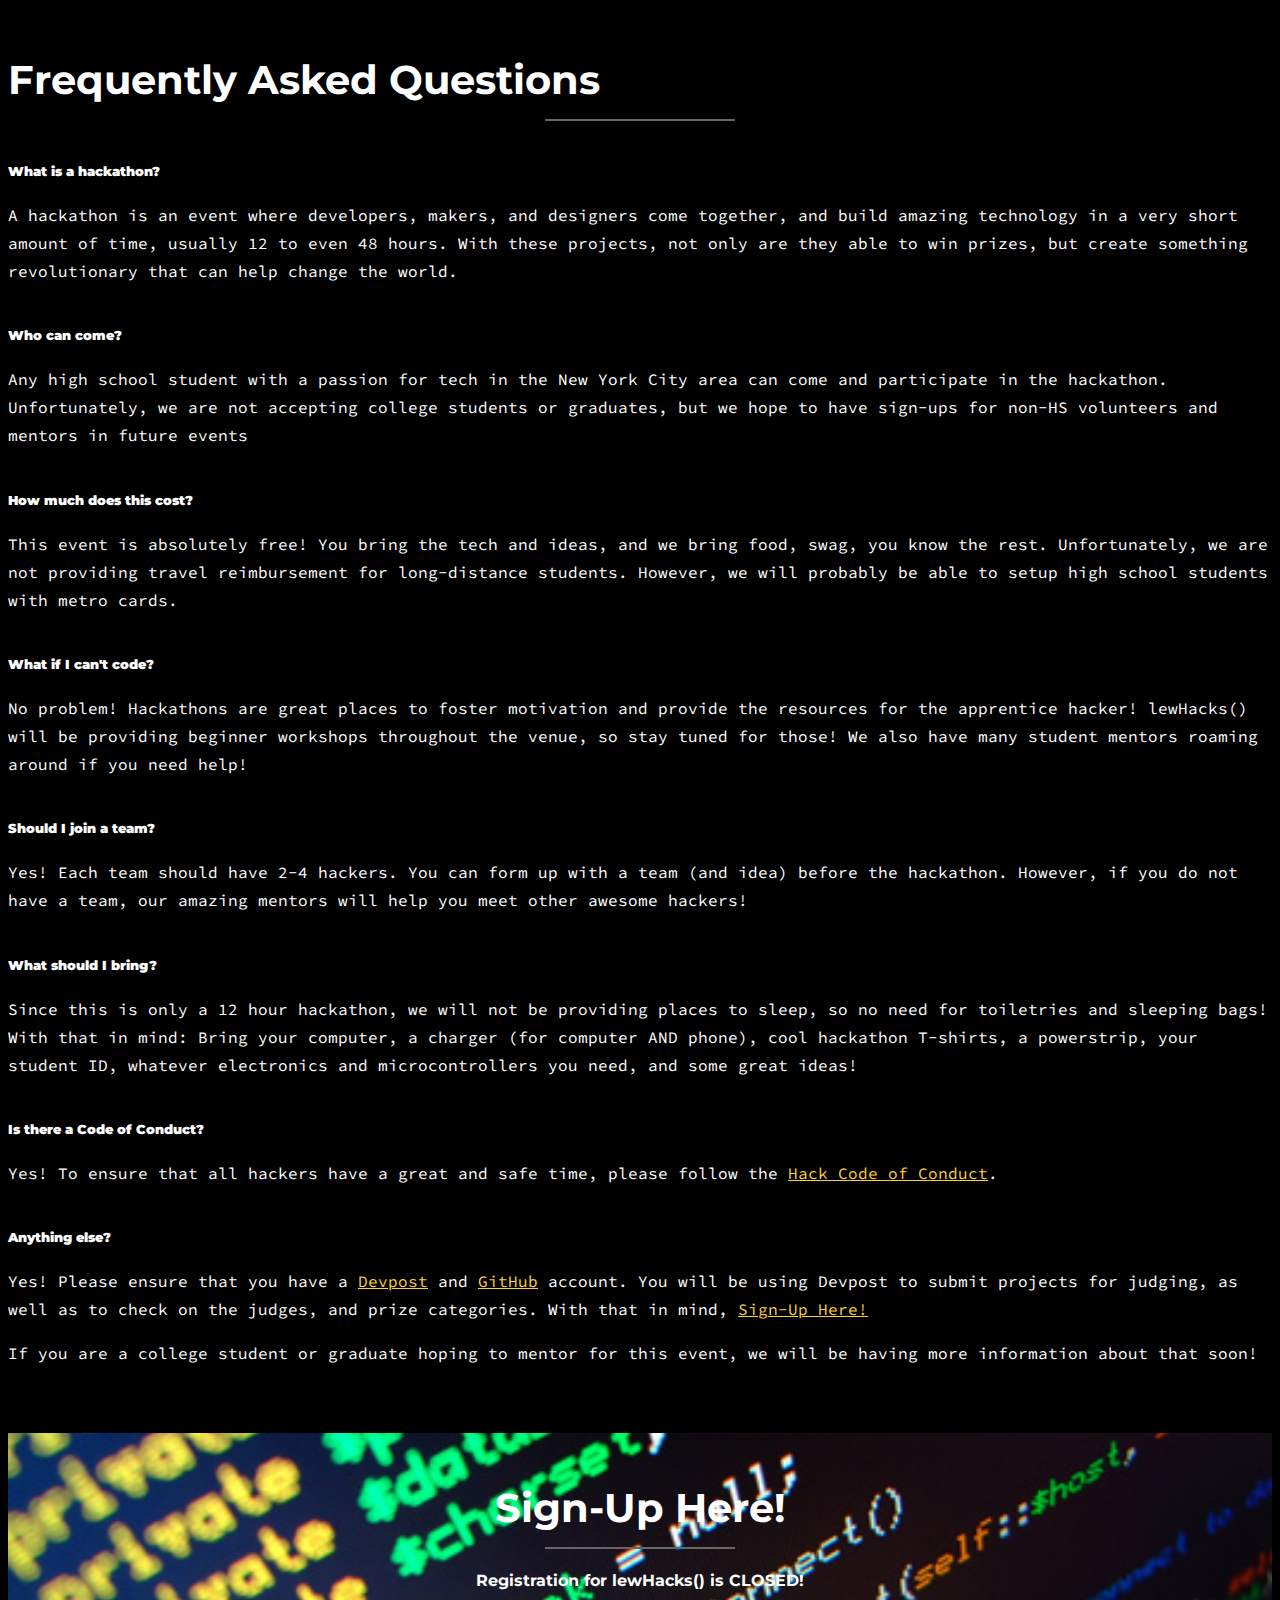
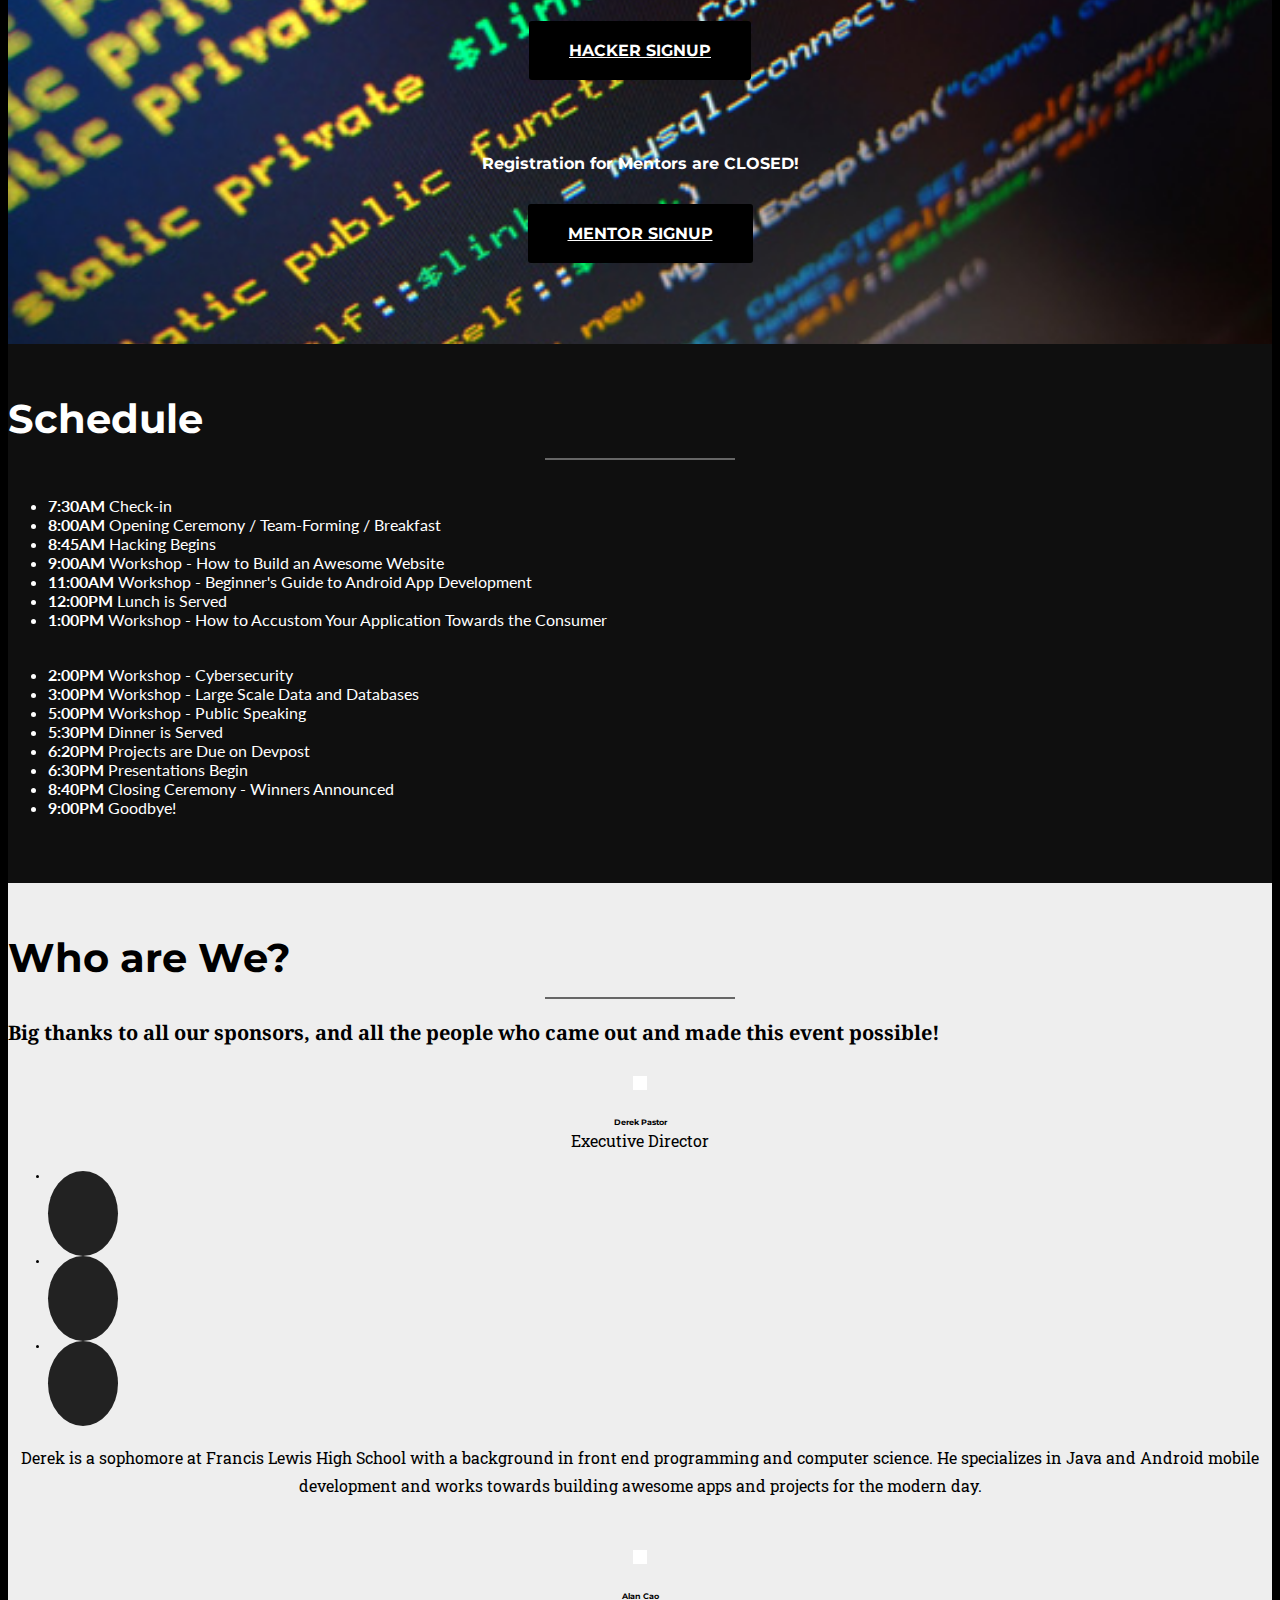
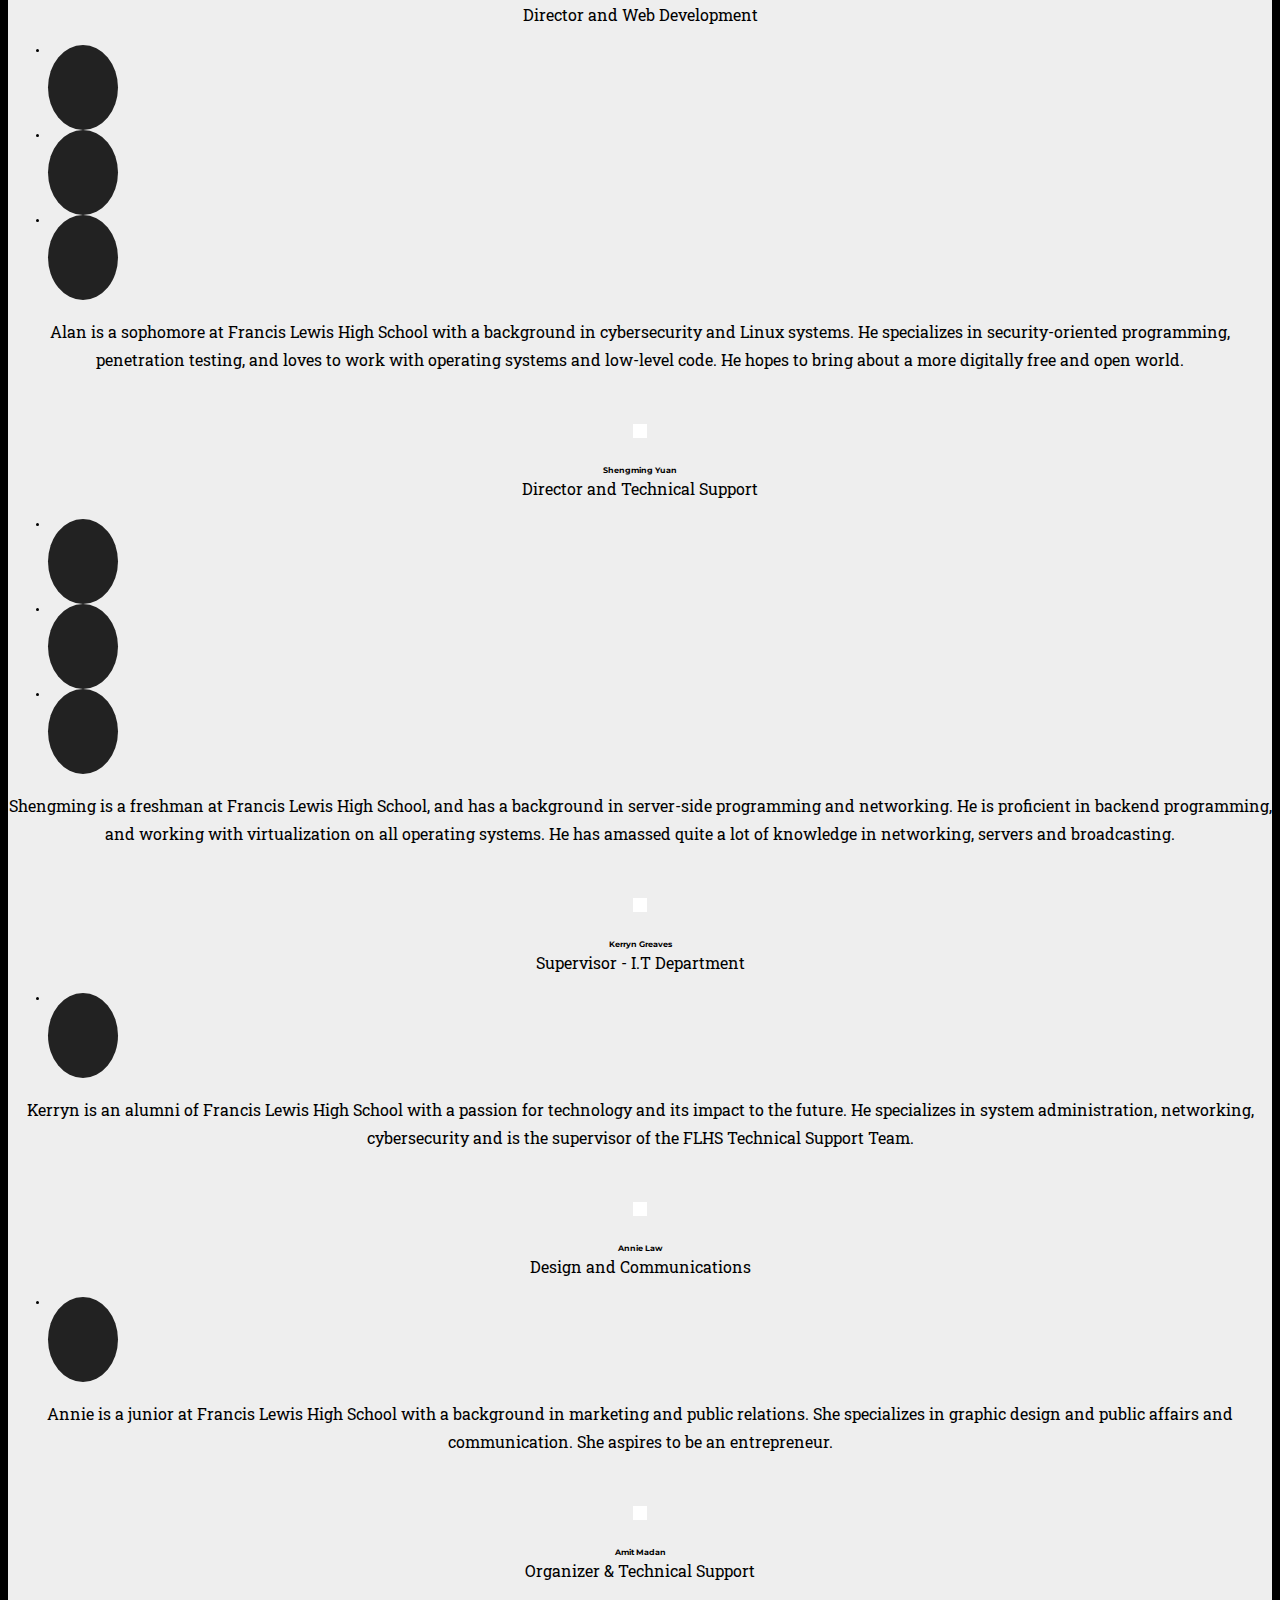
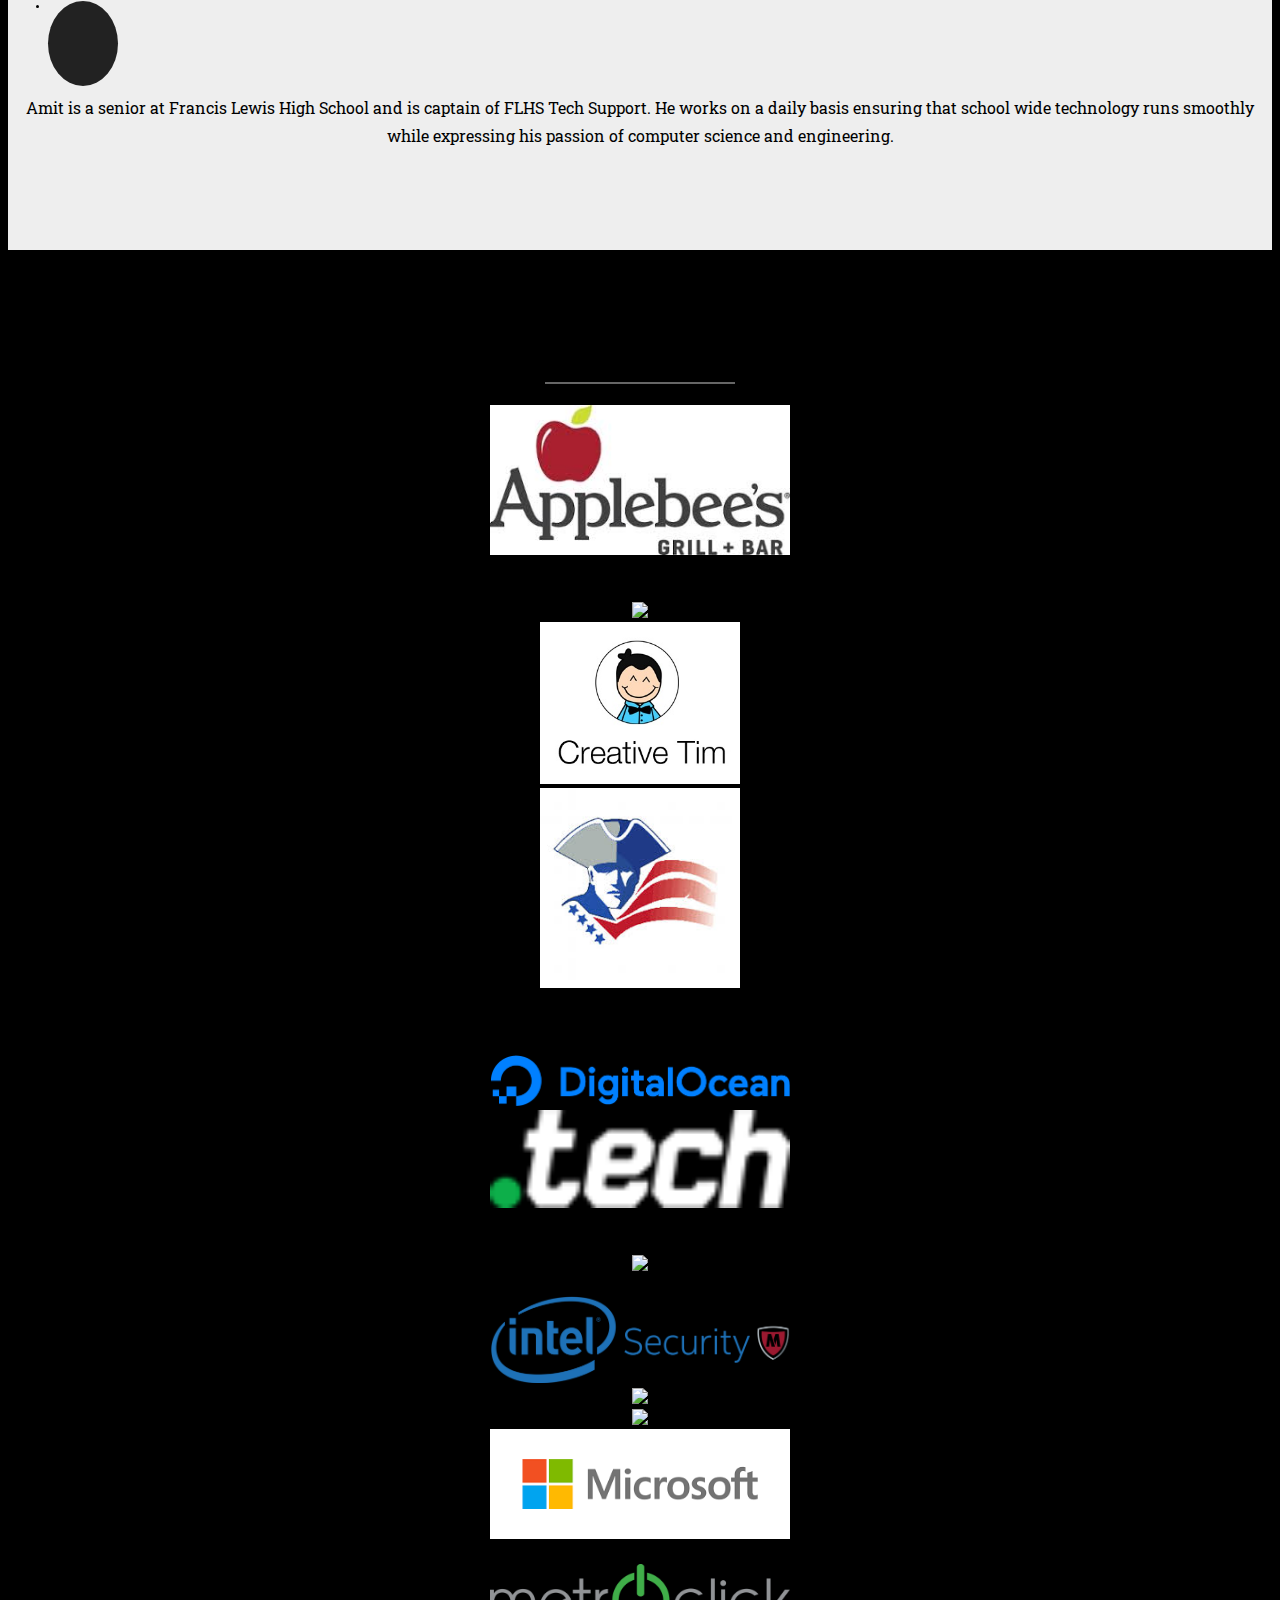
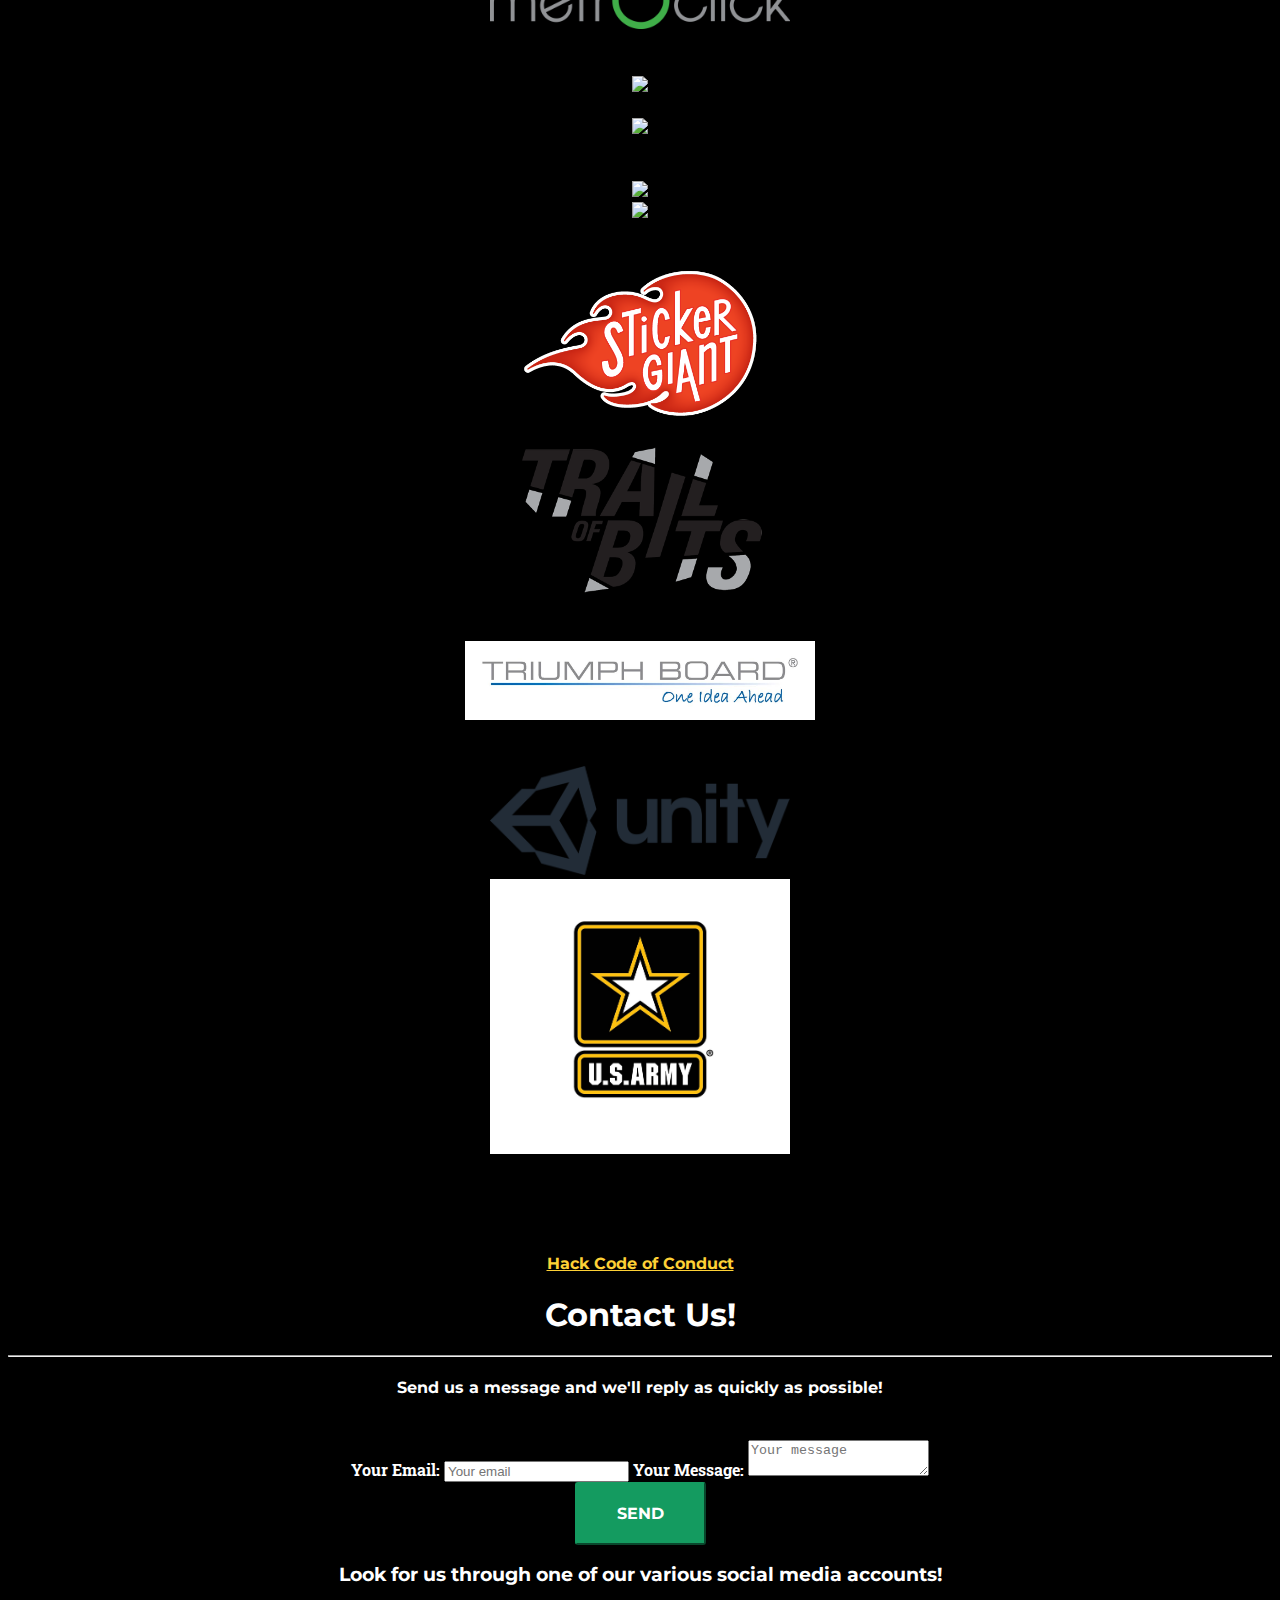
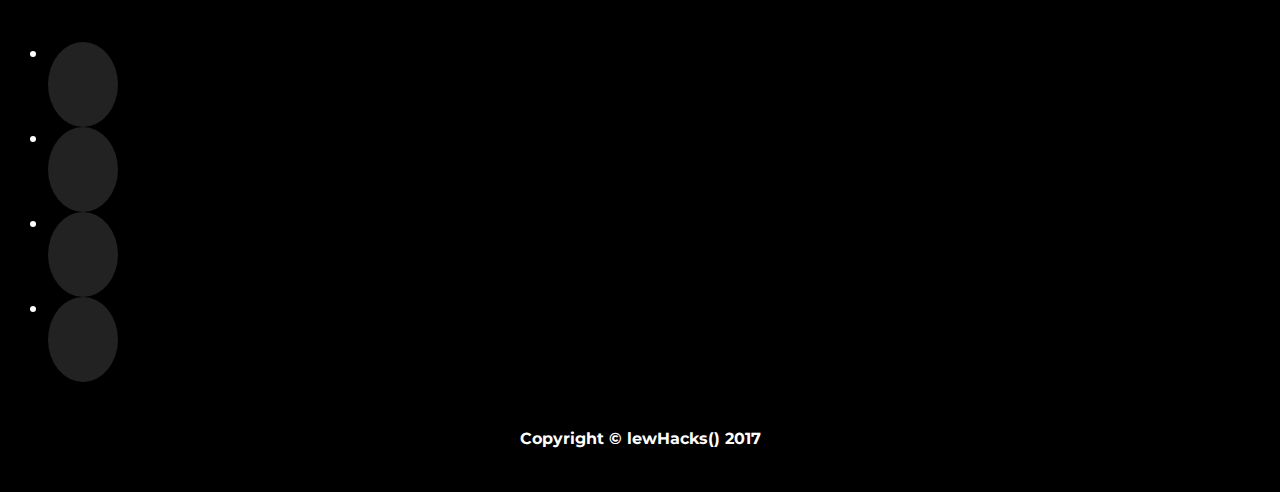
==== commit abb2214b: "Added triump logo" ====
--- a/index.html
+++ b/index.html
@@ -472,6 +472,10 @@
           <div class="row">
             <div class="col-sm-4" align="center">
               <br /><br />
+              <a href="http://www.triumphboard.com/"><img src="img/logos/triumph.jpg" width="350"/></a>
+            </div>
+            <div class="col-sm-4" align="center">
+              <br /><br />
               <a href="https://unity3d.com/"><img src="img/logos/unity.png" width="300"/></a>
             </div>
             <div class="col-sm-4" align="center">
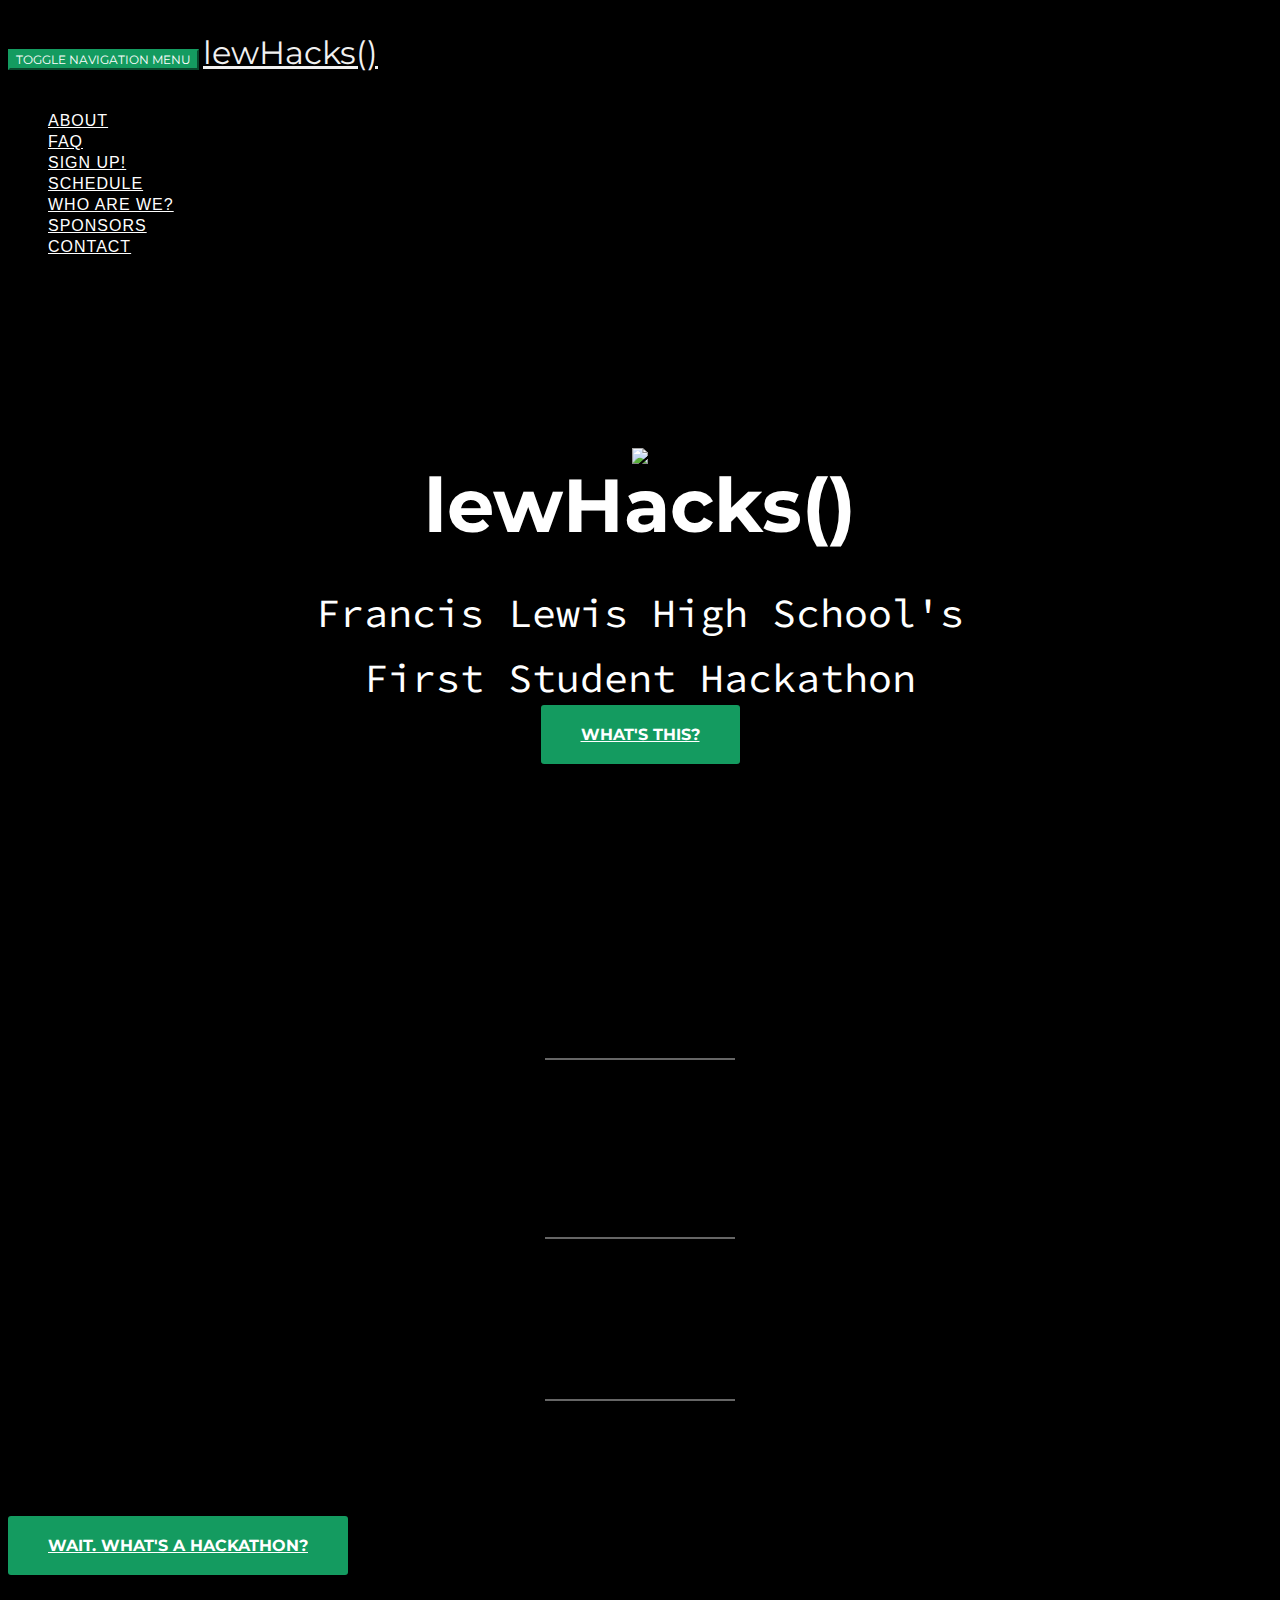
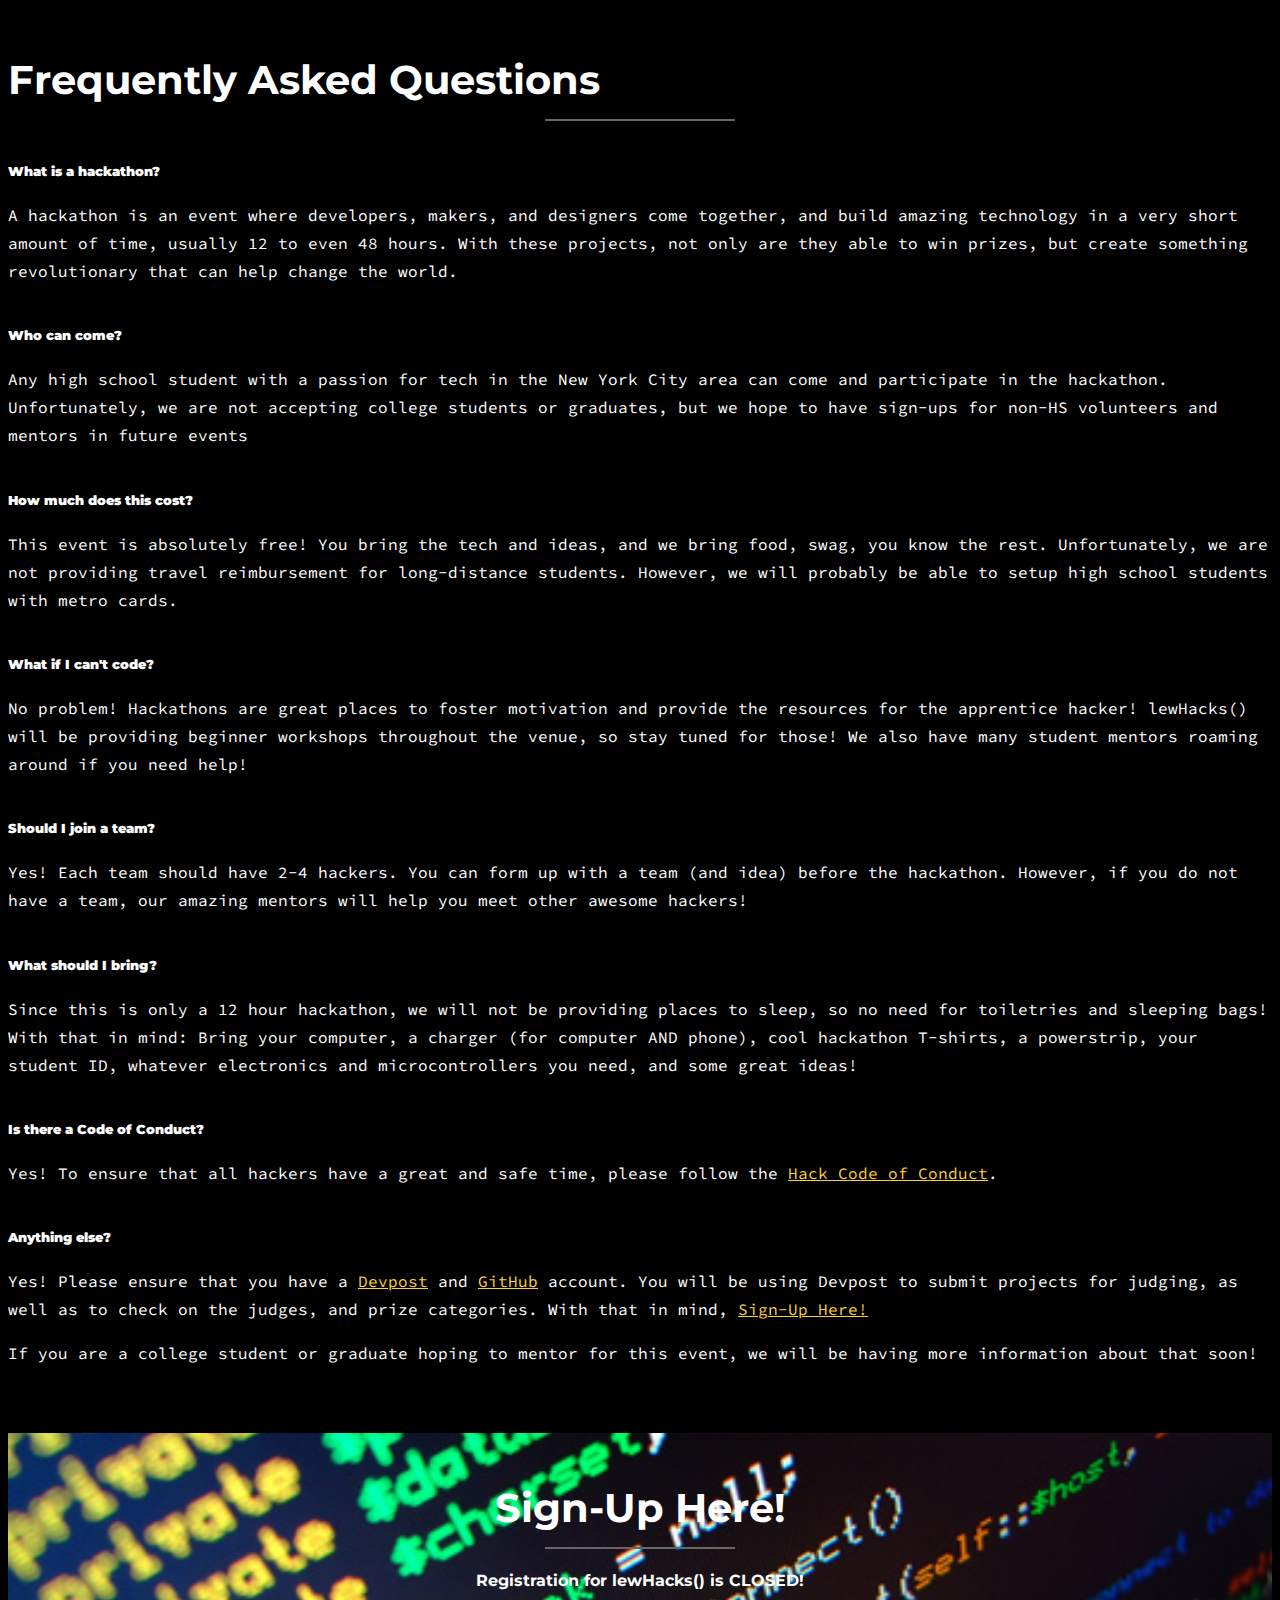
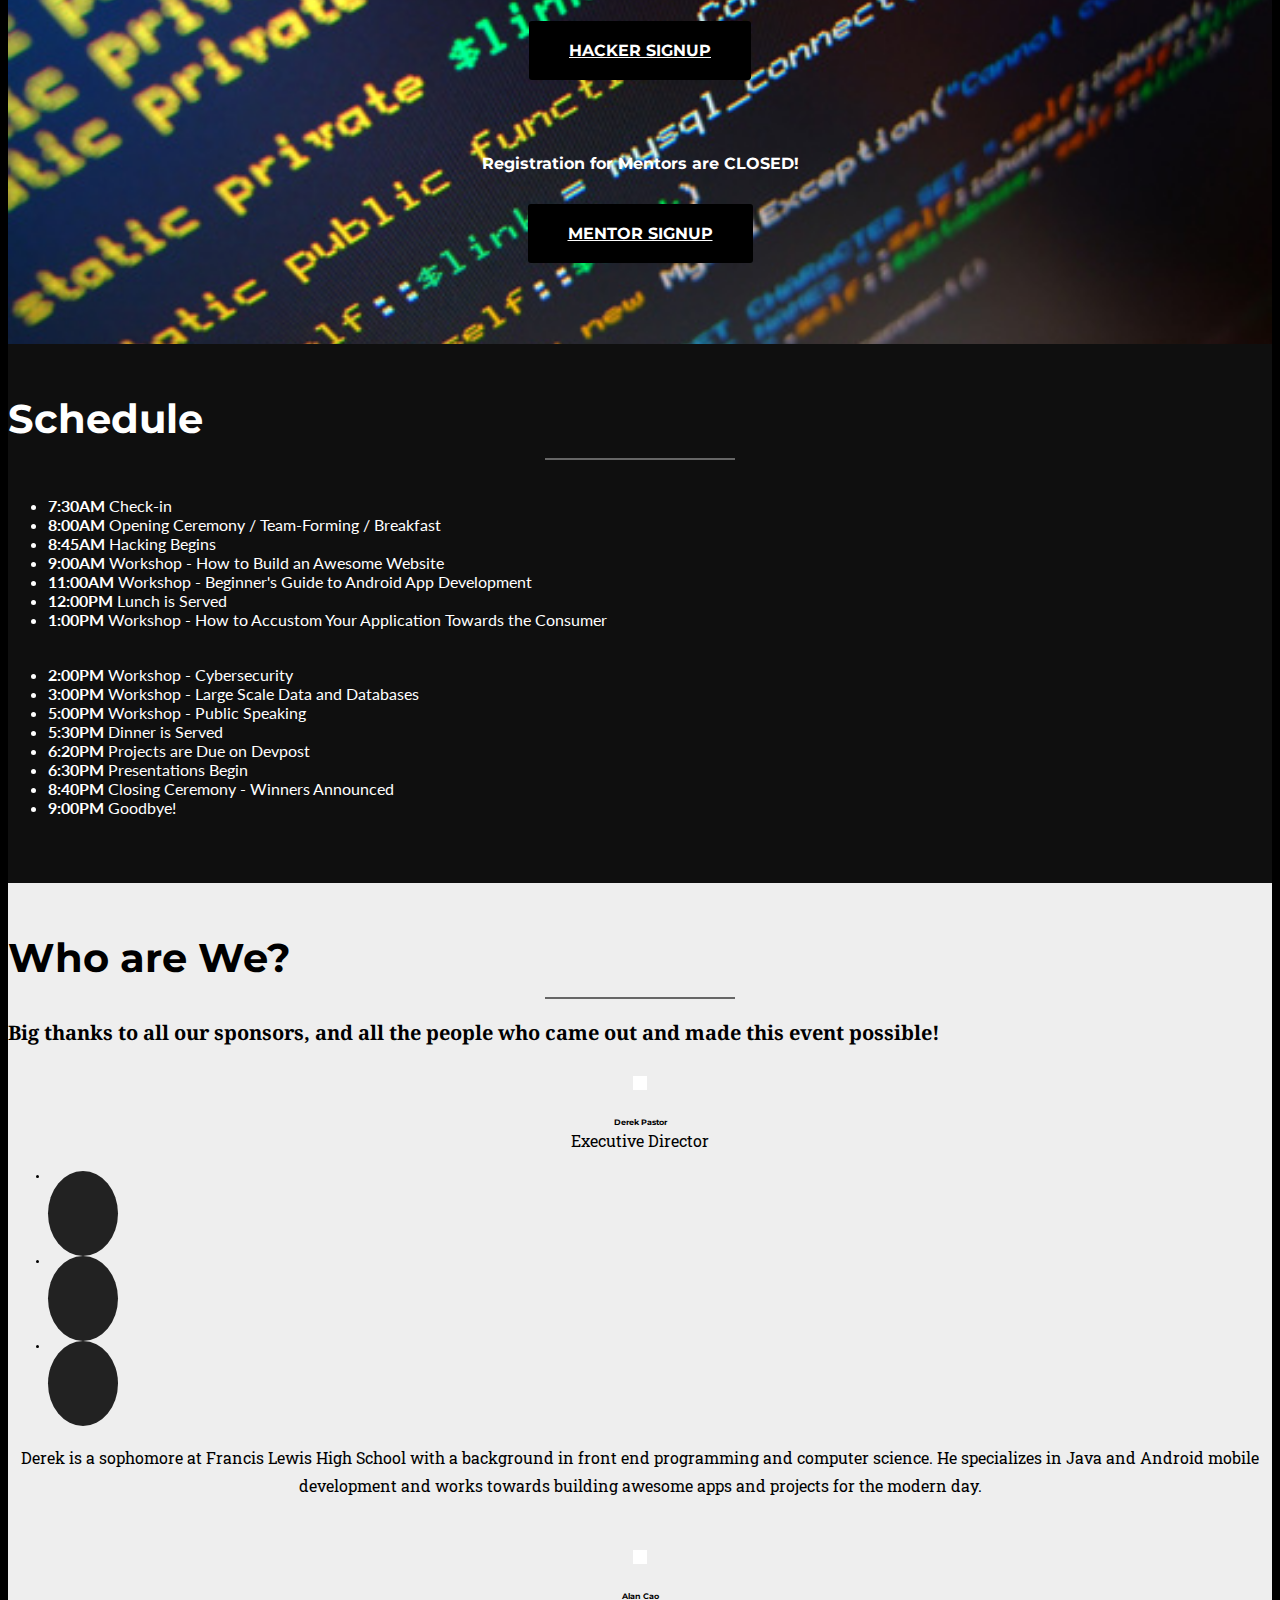
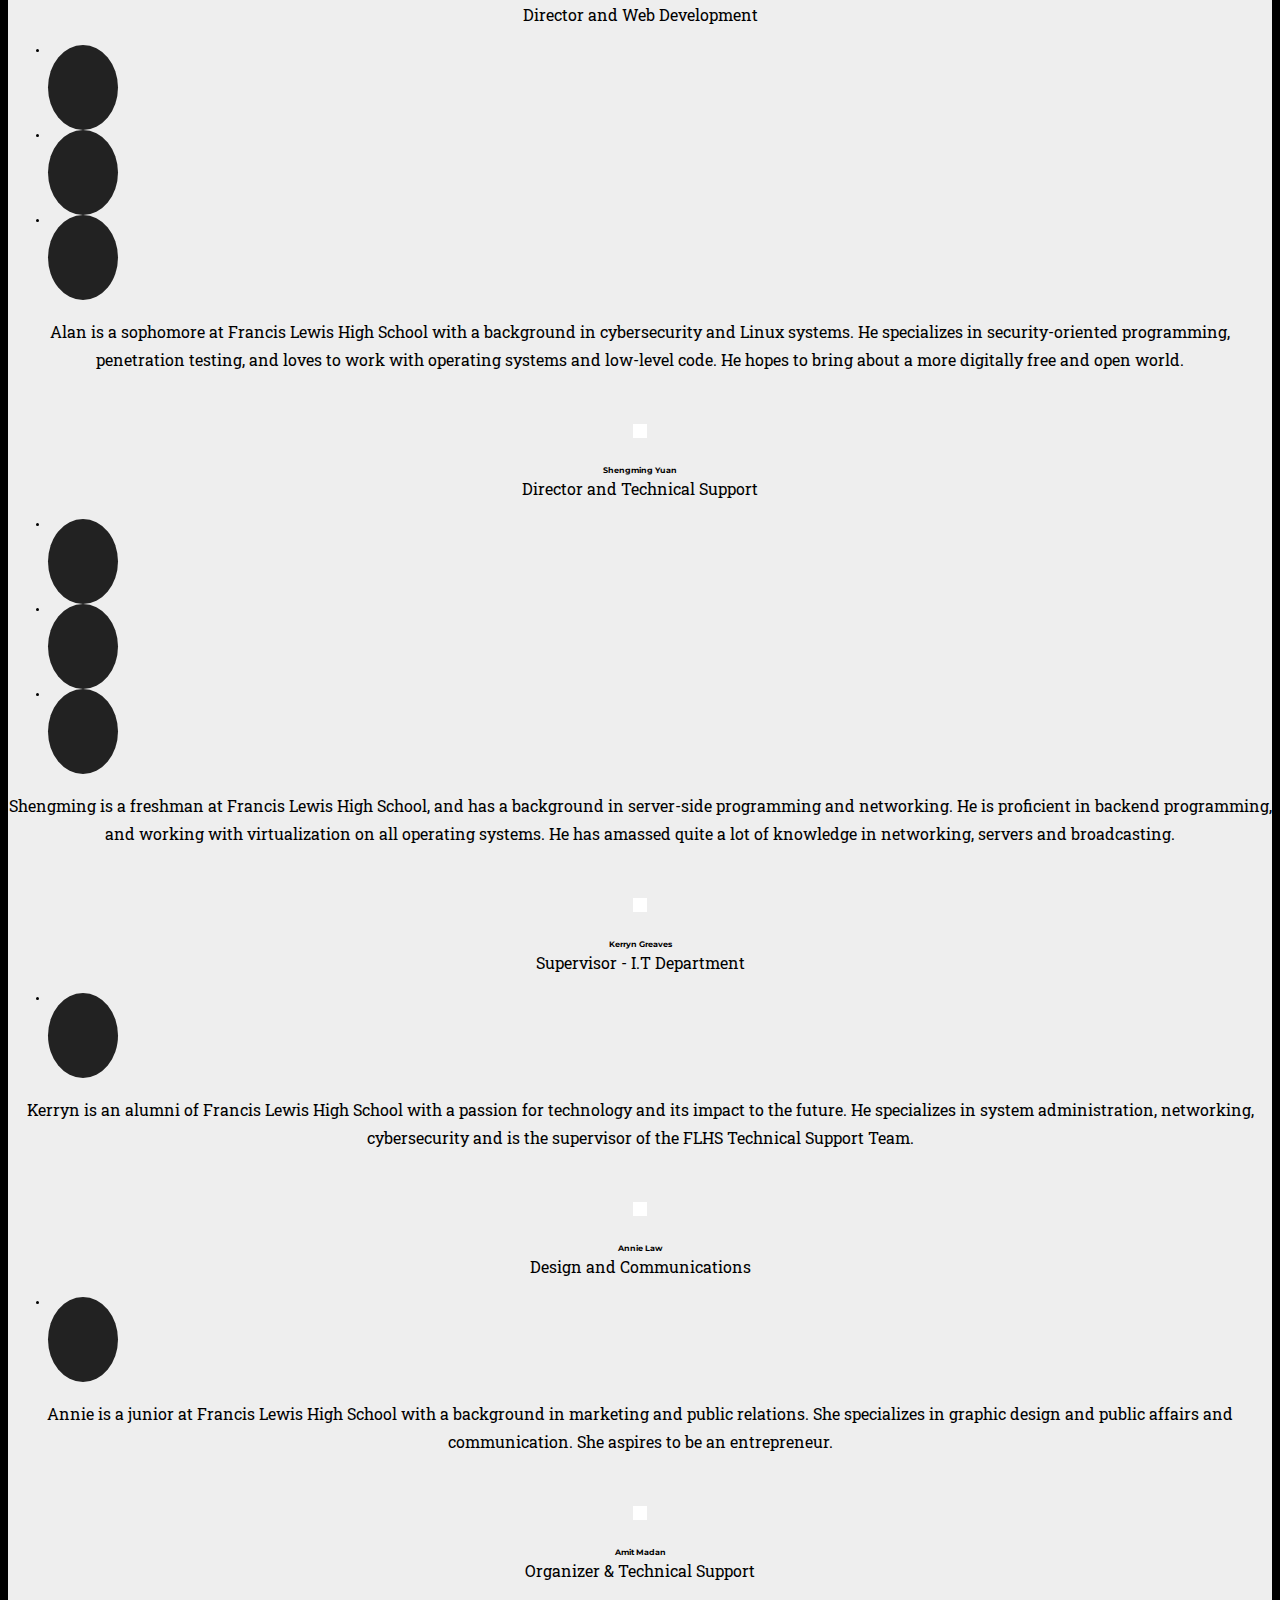
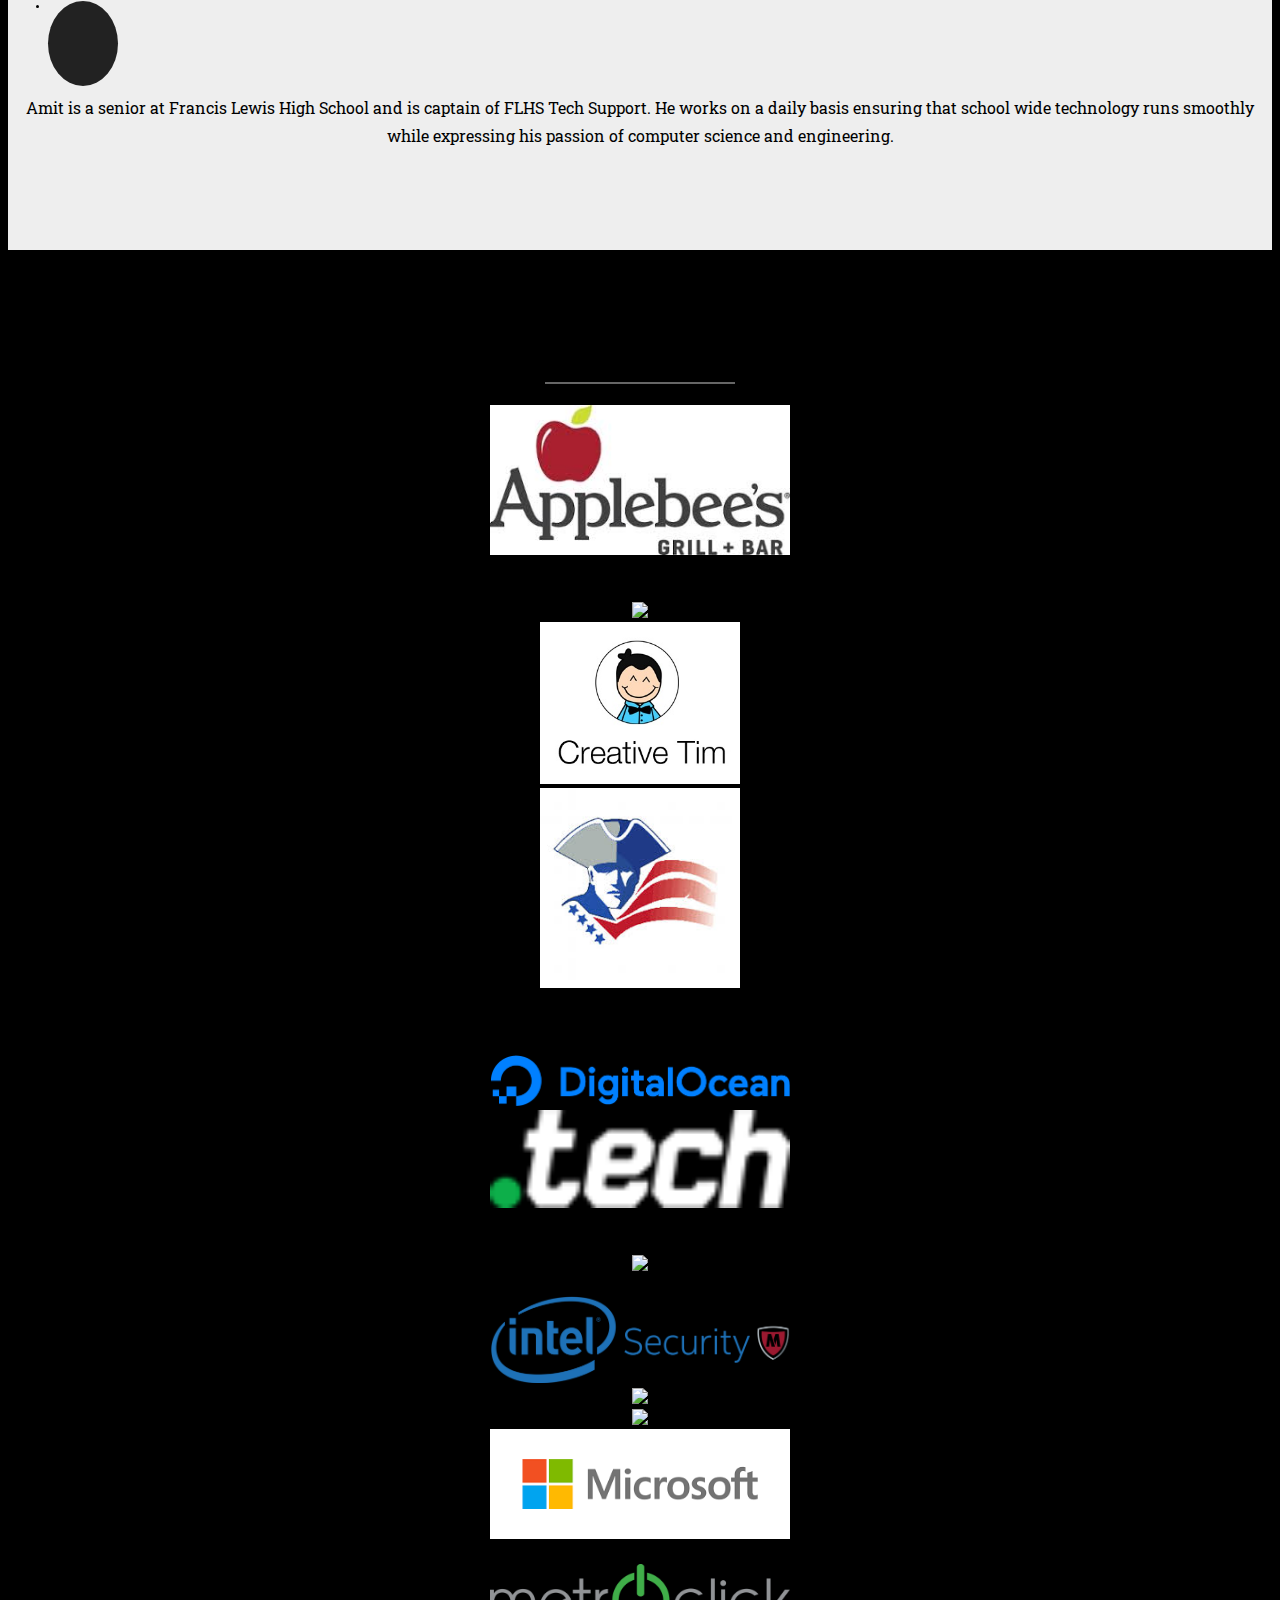
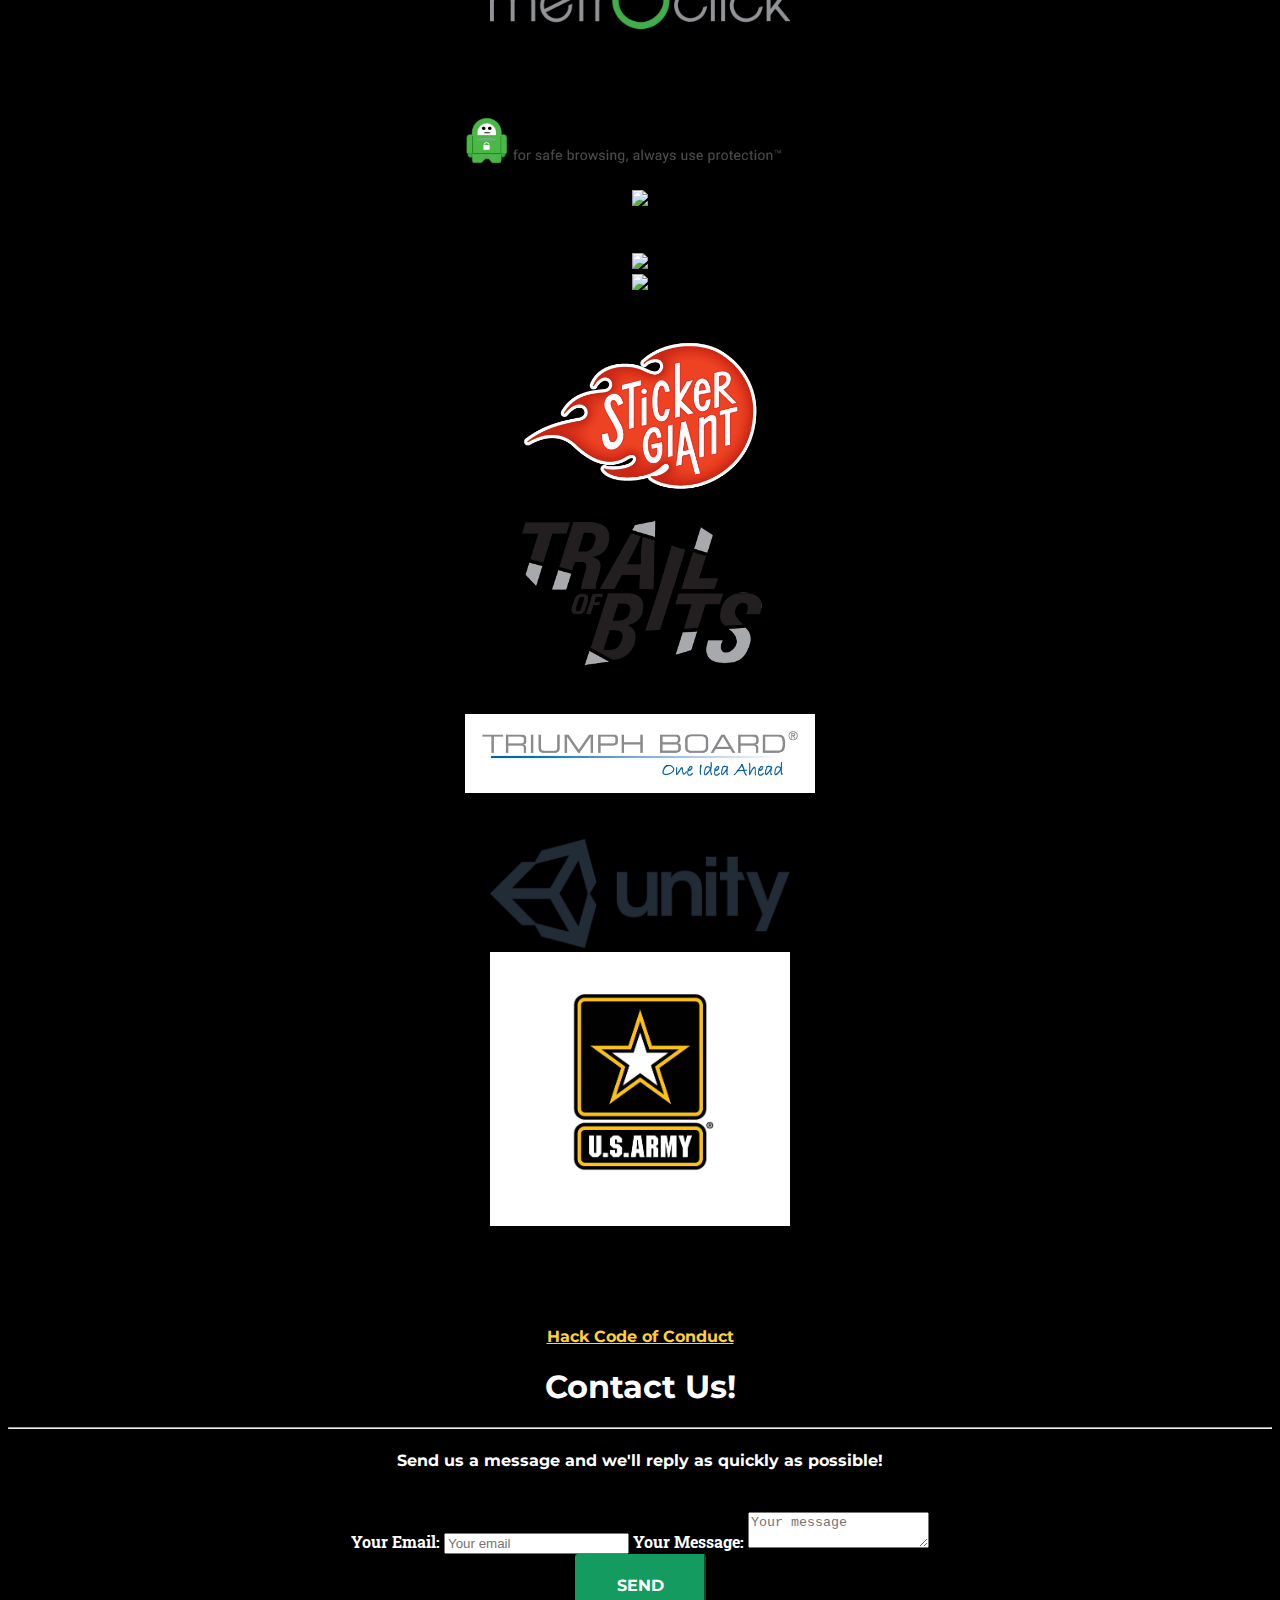
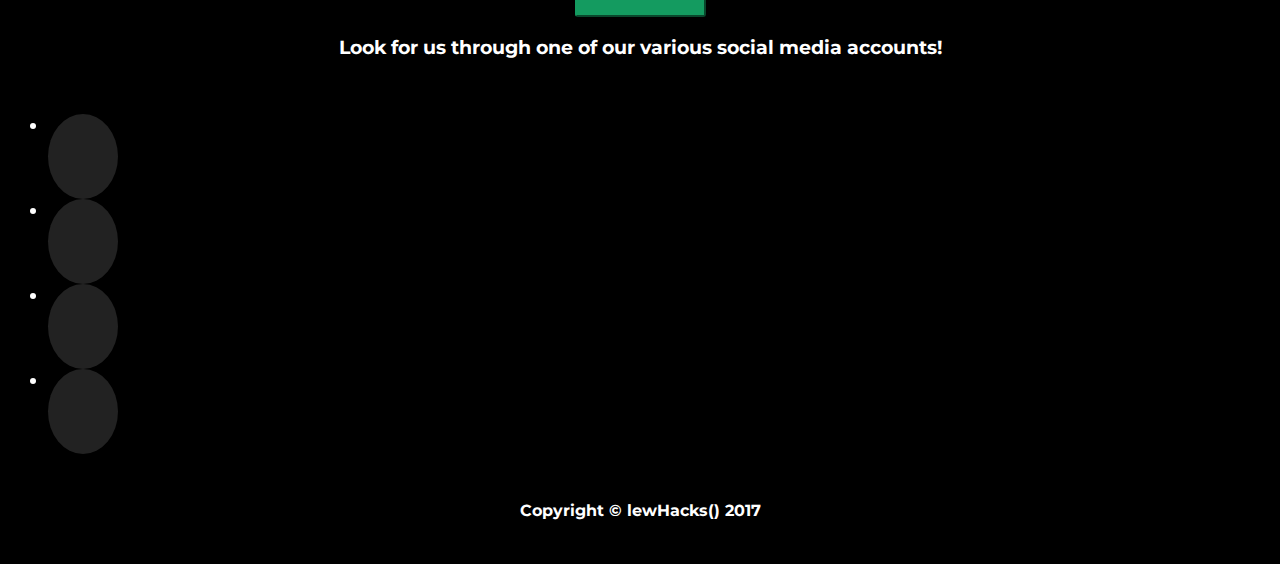
==== commit 8655f836: "Added PIA logo" ====
--- a/index.html
+++ b/index.html
@@ -441,8 +441,8 @@
 
           <div class="row">
             <div class="col-sm-4" align="center">
-              <br /><br />
-              <a href="http://www.nuappsnyc.com/"><img src="img/logos/nuapps.png" width="350"/></a>
+              <br /><br /><br /><br />
+              <a href="https://www.privateinternetaccess.com"><img src="img/logos/pia.png" width="350"/></a>
             </div>
             <div class="col-sm-4" align="center">
               <br />
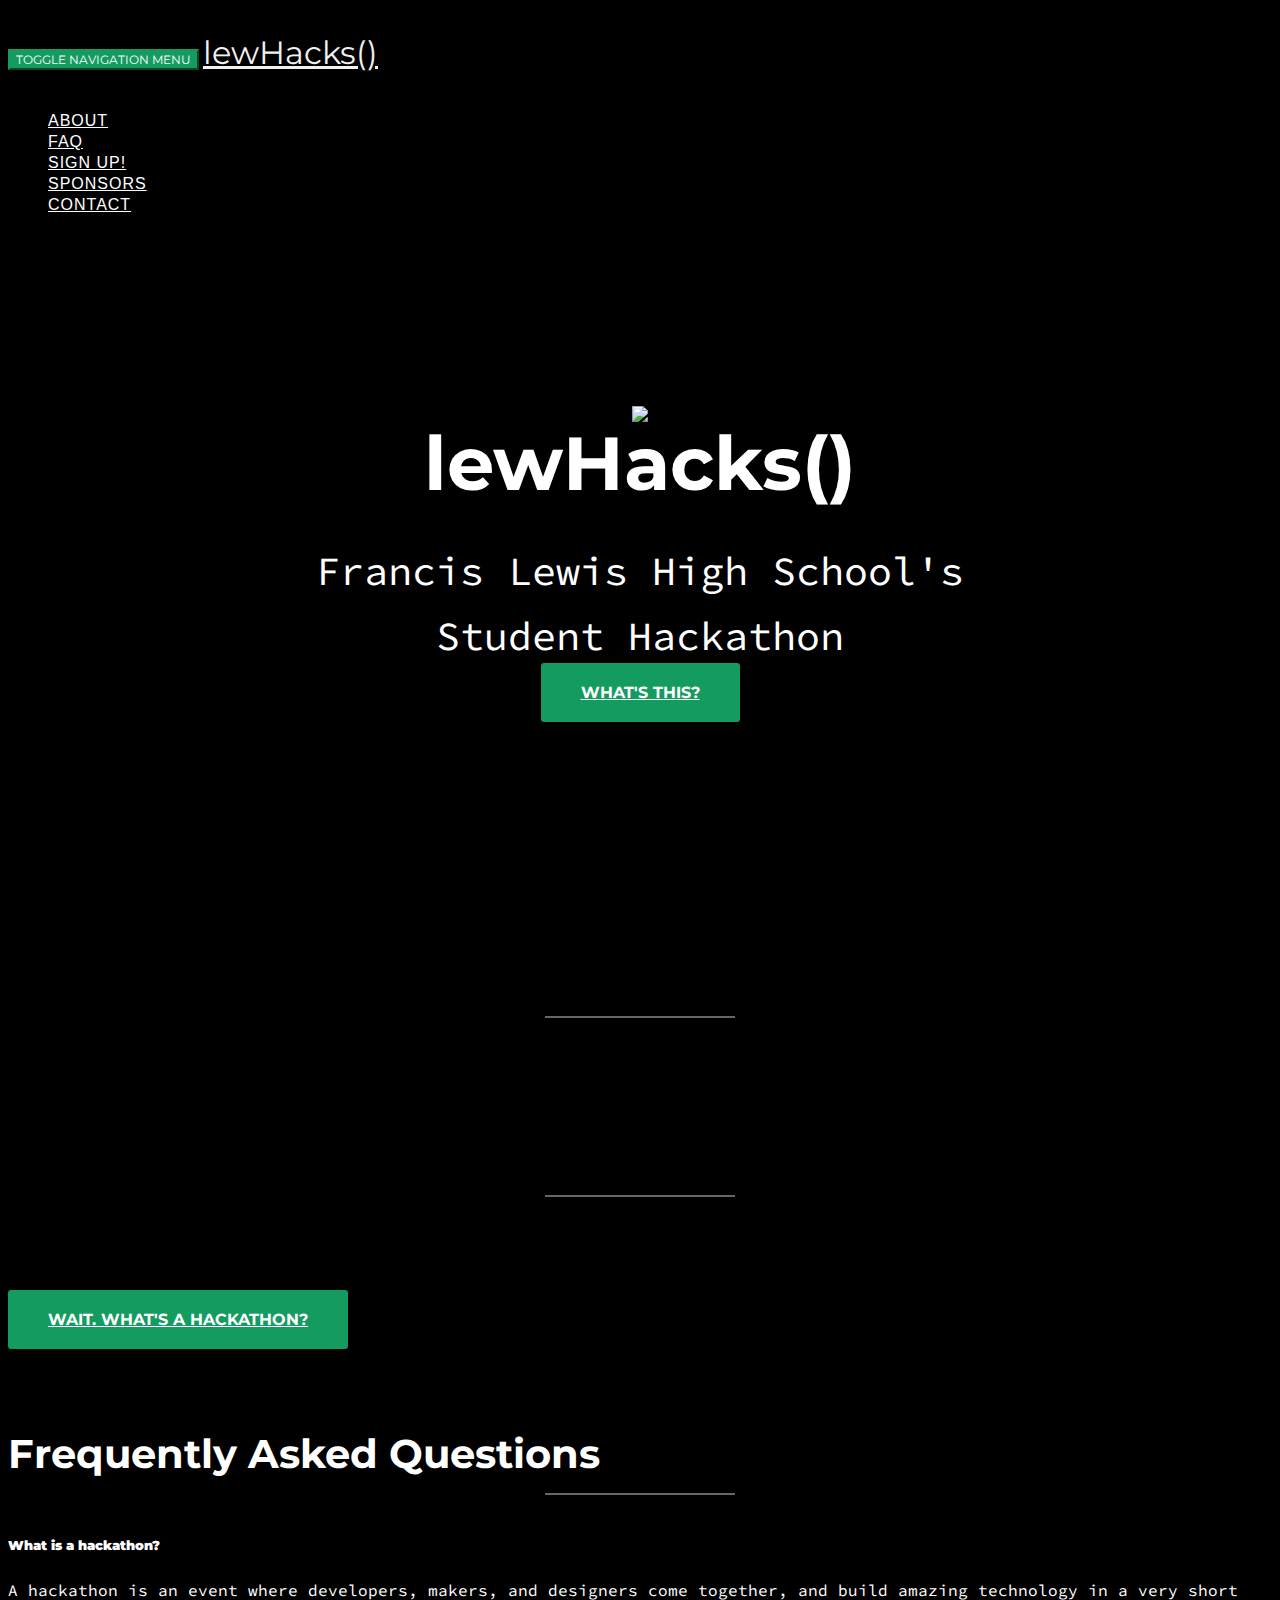
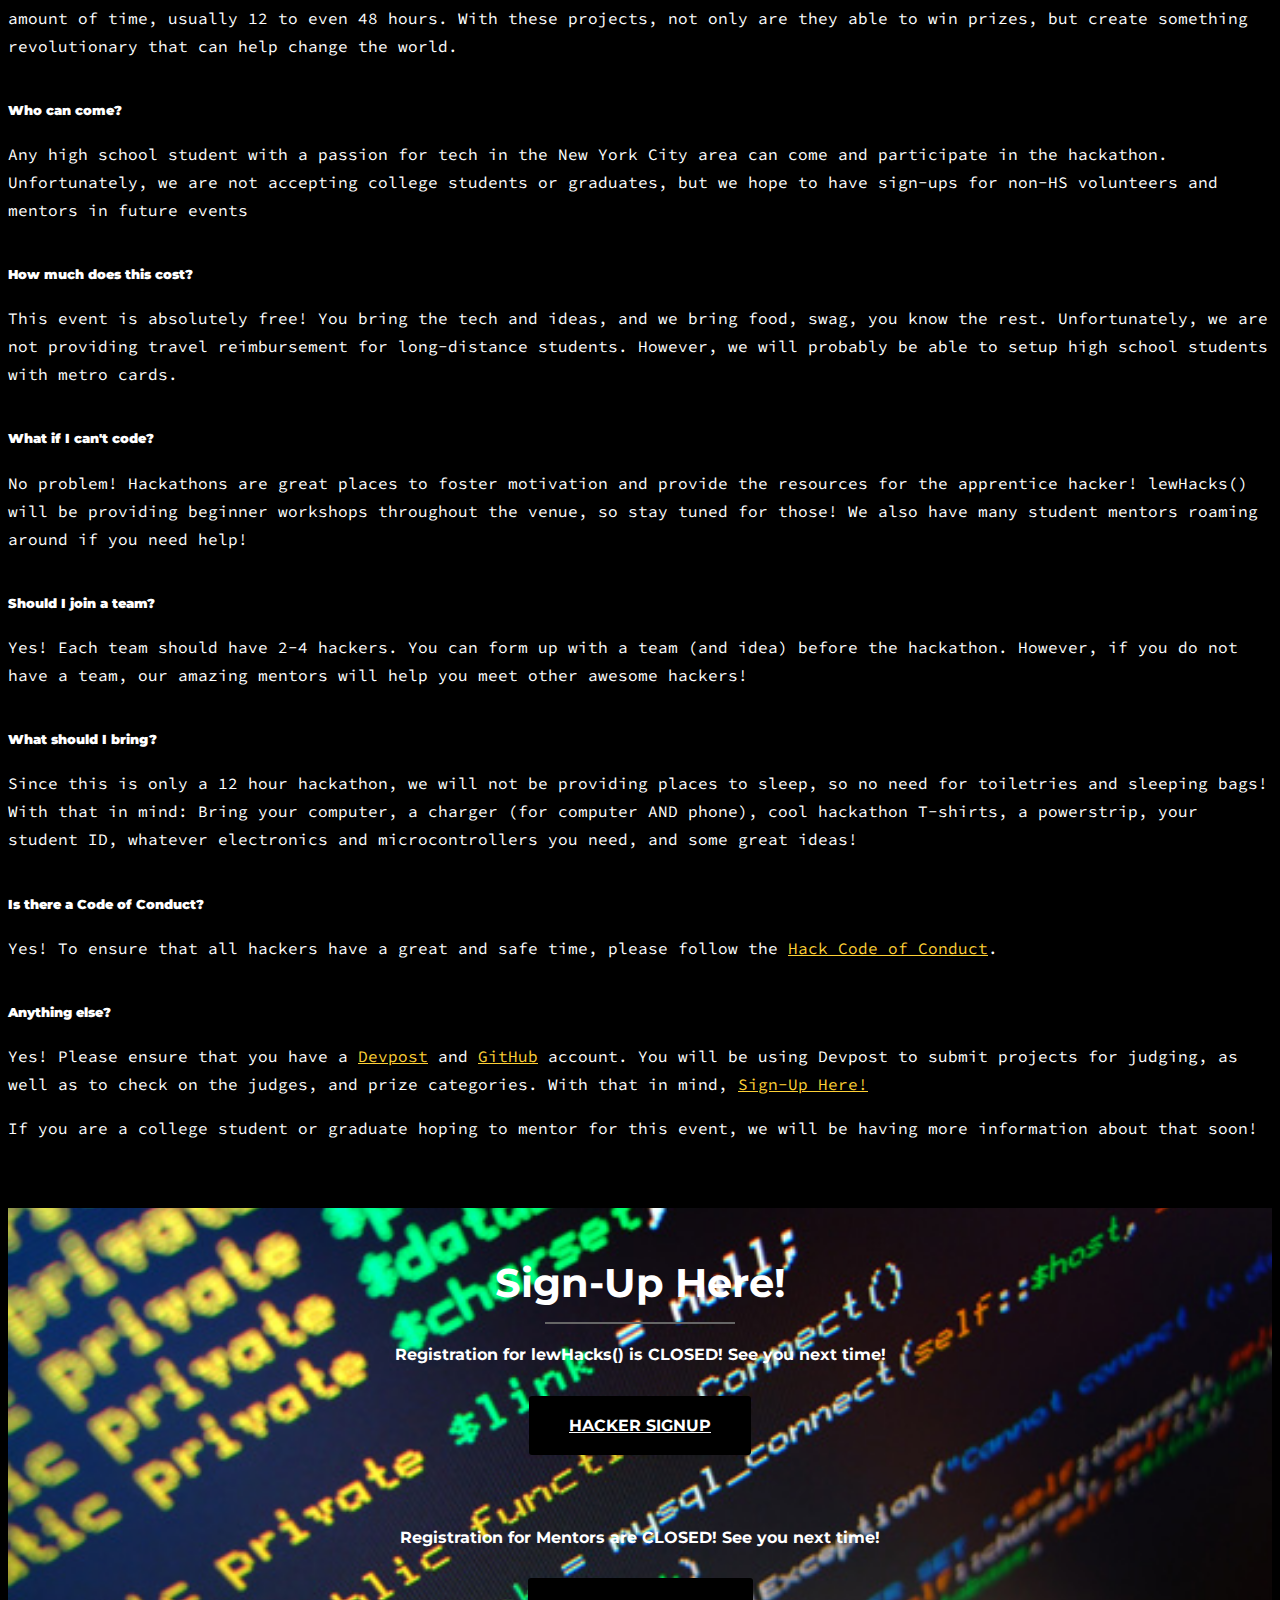
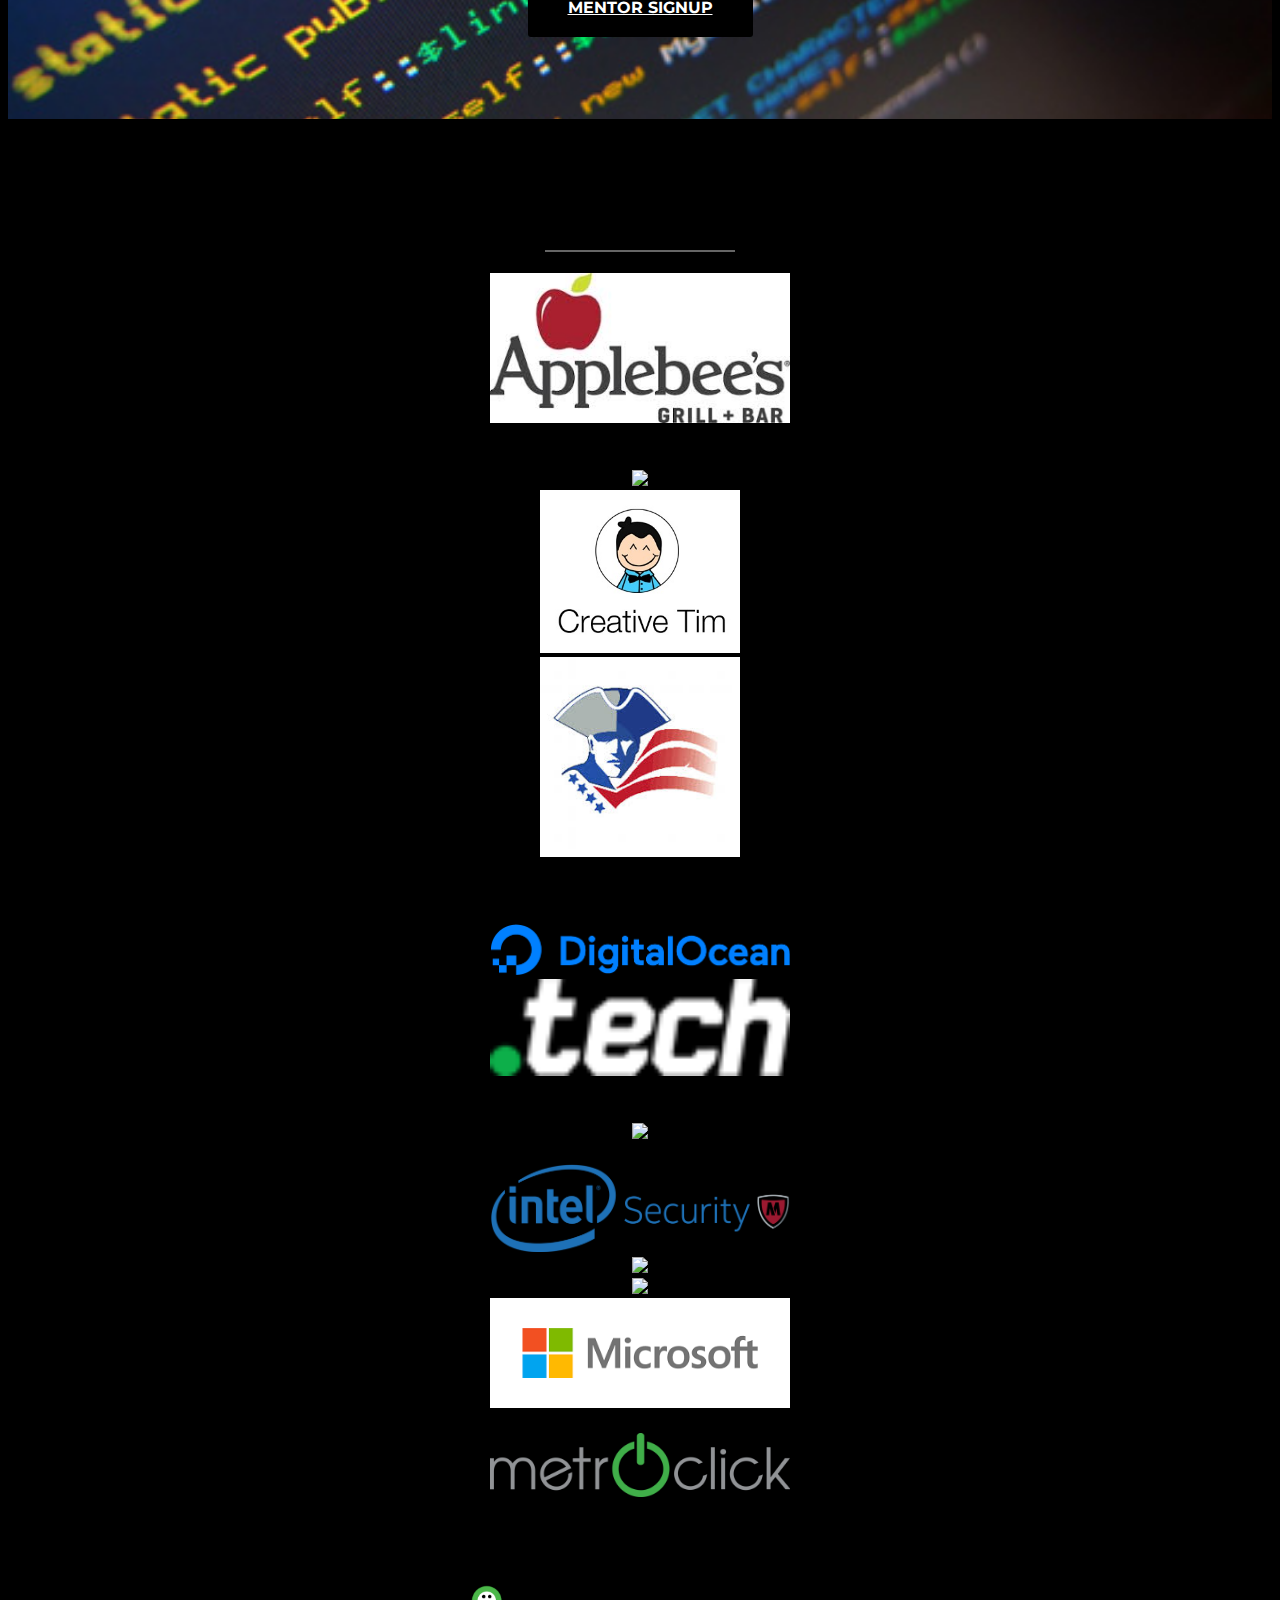
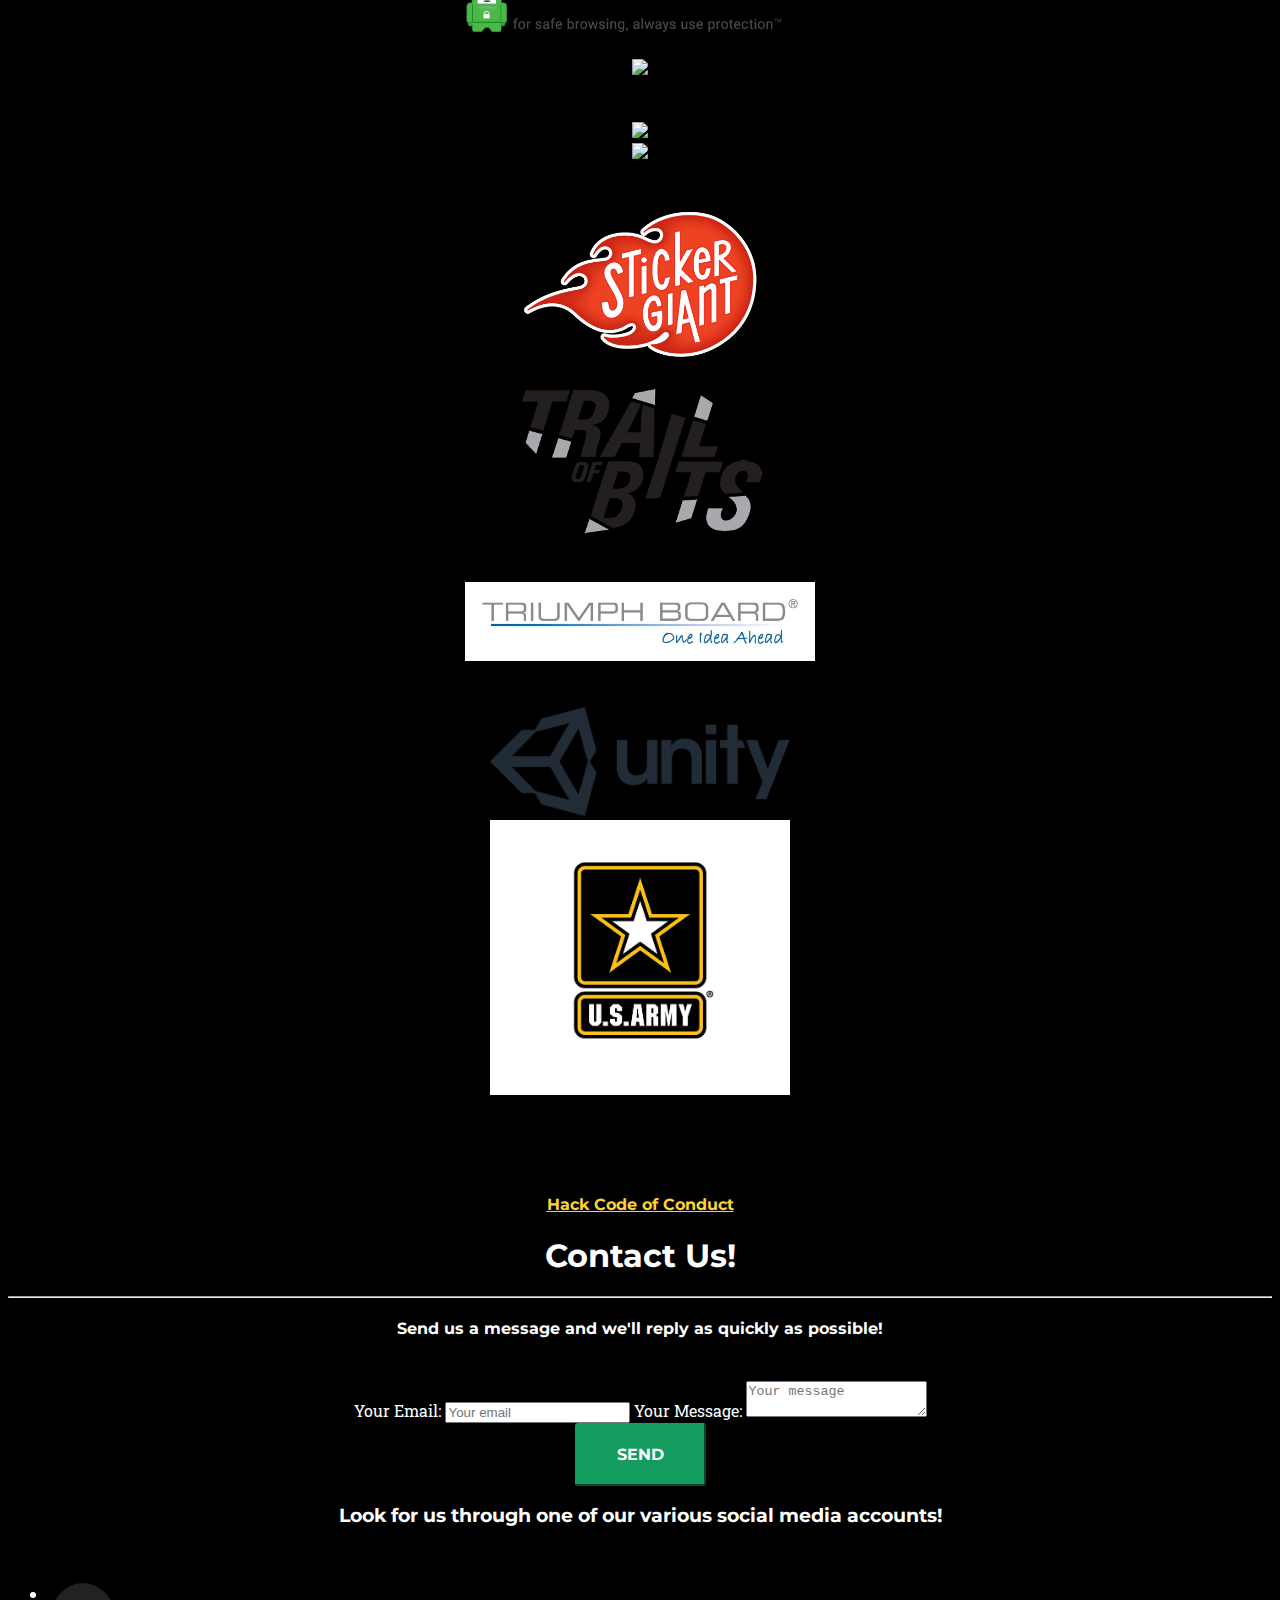
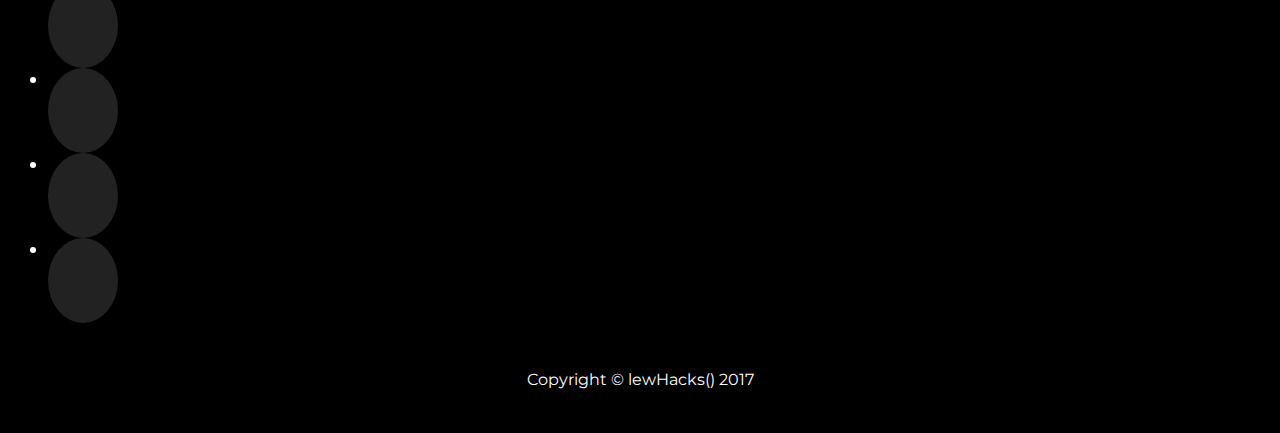
==== commit 4d1322a1: "Removed content, prepare for redesign" ====
--- a/index.html
+++ b/index.html
@@ -2,35 +2,6 @@
 <html lang="en">
 
 <head>
-
-   <script>
-    (function(i,s,o,g,r,a,m){i['GoogleAnalyticsObject']=r;i[r]=i[r]||function(){
-    (i[r].q=i[r].q||[]).push(arguments)},i[r].l=1*new Date();a=s.createElement(o),
-    m=s.getElementsByTagName(o)[0];a.async=1;a.src=g;m.parentNode.insertBefore(a,m)
-    })(window,document,'script','https://www.google-analytics.com/analytics.js','ga');
-    ga('create', 'UA-91322169-2', 'auto');
-    ga('send', 'pageview');
-  </script>
-   <script type="application/ld+json">
-{
-  "@context": "http://lewhacks.tech",
-  "@type": "Event",
-  "name": "LewHacks",
-  "eventStatus":"Ready",
-  "description":"lewHacks() is the first student-based hackathon in Francis Lewis High School! We aim to provide an opportunity to the best high school developers, designers and hackers in the New York City area to converge, and build some amazing projects! We hope these hackers will take their projects and go beyond the hackathon, and implement it so that it will have a positive impact on the world!",
-  "startDate" : "2017-03-05T08:30",
-  "endDate" : "2017-03-05T20:30",
-  "url" : "http://lewhacks.tech/index.html",
-  "image": "http://lewhacks.tech/img/icon2.png",
-  "location" : {
-    "@type" : "Place",
-    "sameAs" : "http://lewhacks.tech",
-    "name" : "Francis Lewis High School",
-    "address" : "58-20 Utopia Parkway,Fresh Meadows, NY 11365"
-  }
-}
-</script>
-
 
     <link rel="shortcut icon" href="/favicon.ico" type="image/x-icon">
 
@@ -38,11 +9,11 @@
     <meta charset="utf-8">
     <meta http-equiv="X-UA-Compatible" content="IE=edge">
     <meta name="viewport" content="width=device-width, initial-scale=1">
-        <meta name="description" content="lewHacks() is the first student-based hackathon in Francis Lewis High School! We aim to provide an opportunity to the best high school developers, designers and hackers
+    <meta name="description" content="lewHacks() is the first student-based hackathon in Francis Lewis High School! We aim to provide an opportunity to the best high school developers, designers and hackers
     in the New York City area to converge, and build some amazing projects! We hope these hackers will take their projects and go beyond the hackathon, and implement it so that
     it will have a positive impact on the world!"/>
-     <meta name="keywords" content="hackathon,hackathon wiki,hackathon project,hackathon google,hackathon ideas,Francis Lewis,High School,Student hackathon,NY Hackathon,New York City"/>
-     <meta name="generator" content="2017.2.1.300"/>
+    <meta name="keywords" content="hackathon,hackathon wiki,hackathon project,hackathon google,hackathon ideas,Francis Lewis,High School,Student hackathon,NY Hackathon,New York City"/>
+    <meta name="generator" content="2017.2.1.300"/>
     <meta name="author" content="lewHacks()">
 
     <title>lewHacks()</title>
@@ -60,14 +31,7 @@
     <link href="https://fonts.googleapis.com/css?family=Lato" rel="stylesheet">
 
     <!-- Theme CSS -->
-    <link href="css/agency.css" rel="stylesheet">
-
-    <!-- HTML5 Shim and Respond.js IE8 support of HTML5 elements and media queries -->
-    <!-- WARNING: Respond.js doesn't work if you view the page via file:// -->
-    <!--[if lt IE 9]>
-        <script src="https://oss.maxcdn.com/libs/html5shiv/3.7.0/html5shiv.js" integrity="sha384-0s5Pv64cNZJieYFkXYOTId2HMA2Lfb6q2nAcx2n0RTLUnCAoTTsS0nKEO27XyKcY" crossorigin="anonymous"></script>
-        <script src="https://oss.maxcdn.com/libs/respond.js/1.4.2/respond.min.js" integrity="sha384-ZoaMbDF+4LeFxg6WdScQ9nnR1QC2MIRxA1O9KWEXQwns1G8UNyIEZIQidzb0T1fo" crossorigin="anonymous"></script>
-    <![endif]-->
+    <link href="css/style.css" rel="stylesheet">
 
 </head>
 
@@ -99,12 +63,6 @@
                         <a class="page-scroll" href="#signup">Sign Up!</a>
                     </li>
                     <li>
-                        <a class="page-scroll" href="#schedule">Schedule</a>
-                    </li>
-                    <li>
-                        <a class="page-scroll" href="#team">Who Are We?</a>
-                    </li>
-                    <li>
                         <a class="page-scroll" href="#sponsor">Sponsors</a>
                     </li>
                     <li>
@@ -124,7 +82,7 @@
                 <img src="img/icon2.png" width="300">
                 <div class="intro-heading">lewHacks()</div>
                 <div class="intro-lead-in">Francis Lewis High School's</div>
-                <div class="intro-lead-in">First Student Hackathon</div>
+                <div class="intro-lead-in">Student Hackathon</div>
                 <a href="#about" class="page-scroll btn btn-xl">What's This?</a>
             </div>
         </div>
@@ -142,13 +100,17 @@
                     in the New York City area to converge, and build some amazing projects! We hope these hackers will take their projects and go beyond the hackathon, and implement it so that
                     it will have a positive impact on the world!</p>
                     <hr class="small">
-
+                    <!--
                     <h3 class="section-subheading">When and Where is it?</h3>
                     <h3><b>Francis Lewis High School</b> - 58-20 Utopia Pkwy, Fresh Meadows, NY 11365</h3>
                     <h3> The event will take place on <b>Sunday, March 5th</b> from <b> 8AM - 8PM </h3>
                     <hr class="small"><br><br>
+                  -->
+                  <br />
+                    
                     <h4 class="section-supertext"> Want to show off your skills? Come to <b>lewHacks()!</b> All you need is tech and wonderful ideas :)</h4>
                     <a href="#faq" class="page-scroll btn btn-xl">Wait. What's a hackathon?</a>
+                
                 </div>
             </div>
         </div>
@@ -210,169 +172,16 @@
                 <h2 class="section-heading"> Sign-Up Here! </h2>
                 <hr class="small">
                 <!--<h4> Ready to do something awesome? </h4>-->
-                <h4> Registration for lewHacks() is CLOSED!</h4>
+                <h4> Registration for lewHacks() is CLOSED! See you next time!</h4>
                 <h4><a href="" class="btn btn-xl disabled">Hacker Signup</a></h4>
                 <br>
-                <h4> Registration for Mentors are CLOSED! </h4>
+                <h4> Registration for Mentors are CLOSED! See you next time! </h4>
                 <h4><a href="" class="btn btn-xl disabled">Mentor Signup</a></h4>
               </div>
           </div>
       </div>
     </section>
 
-
-        <!-- Schedule Section -->
-        <section id="schedule">
-            <div class="container">
-                <div class="row">
-                    <div class="col-lg-12 text-center">
-                        <h2 class="section-heading">Schedule </h2>
-                        <hr class="small">
-                    </div>
-                      <div class="col-lg-6">
-                          <ul class="schedule">
-                            <li><b>7:30AM </b> Check-in </li>
-                            <li><b>8:00AM </b> Opening Ceremony / Team-Forming / Breakfast</li>
-                            <li><b>8:45AM </b> Hacking Begins </li>
-                            <li><b>9:00AM </b> Workshop - How to Build an Awesome Website</li>
-                            <li><b>11:00AM </b> Workshop - Beginner's Guide to Android App Development </li>
-                            <li><b>12:00PM </b> Lunch is Served </li>
-                            <li><b> 1:00PM </b> Workshop - How to Accustom Your Application Towards the Consumer</li>
-                          </ul>
-                    </div>
-
-                    <div class="col-lg-6">
-                      <ul class="schedule">
-                        <li><b> 2:00PM </b> Workshop - Cybersecurity</li>
-                        <li><b> 3:00PM </b> Workshop - Large Scale Data and Databases </li>
-                        <li><b> 5:00PM </b> Workshop - Public Speaking </li>
-                        <li><b> 5:30PM </b> Dinner is Served </li>
-                        <li><b> 6:20PM </b> Projects are Due on Devpost </li>
-                        <li><b> 6:30PM </b> Presentations Begin </li>
-                        <li><b> 8:40PM </b> Closing Ceremony - Winners Announced </li>
-                        <li><b> 9:00PM </b> Goodbye! </li>
-
-                    </div>
-                </div>
-            </div>
-        </section>
-
-
-    <!-- Team Section -->
-    <section id="team" class="bg-light-gray">
-        <div class="container">
-            <div class="row">
-                <div class="col-lg-12 text-center">
-                    <h2 class="section-heading">Who are We?</h2>
-                    <hr class="small">
-                    <h3 class="section-subheading">Big thanks to all our sponsors, and all the people who came out and made this event possible!</h3>
-                </div>
-            </div>
-            <div class="row">
-                <div class="col-sm-4">
-                    <div class="team-member">
-                        <img src="img/team/1.jpg" class="img-responsive img-circle" alt="">
-                        <h4>Derek Pastor</h4>
-                        <p class="text-muted">Executive Director</p>
-                        <ul class="list-inline social-buttons">
-                            <li><a href="https://dr-d12345.github.io/"><i class="fa fa-file-text-o"></i></a>
-                            </li>
-                            <li><a href="https://github.com/dr-d12345/"><i class="fa fa-github"></i></a>
-                            </li>
-                            <li><a href="mailto:derekdevelop@gmail.com"><i class="fa fa-envelope"></i></a>
-                            </li>
-                        </ul>
-                        <br>
-                        <p> Derek is a sophomore at Francis Lewis High School with a background in front end programming and computer science.
-                        He specializes in Java and Android mobile development and works towards building awesome apps and projects for the modern day. </p>
-                    </div>
-                </div>
-                <div class="col-sm-4">
-                    <div class="team-member">
-                        <img src="img/team/2.jpg" class="img-responsive img-circle" alt="">
-                        <h4>Alan Cao</h4>
-                        <p class="text-muted">Director and Web Development</p>
-                        <ul class="list-inline social-buttons">
-                            <li><a href="http://codemuch.tech/"><i class="fa fa-file-text-o"></i></a>
-                            </li>
-                            <li><a href="https://github.com/ex0dus-0x/"><i class="fa fa-github"></i></a>
-                            </li>
-                            <li><a href="mailto:ex0dus@codemuch.tech"><i class="fa fa-envelope"></i></a>
-                            </li>
-                        </ul>
-                            <br>
-                            <p> Alan is a sophomore at Francis Lewis High School with a background in cybersecurity and Linux systems. He specializes in
-                            security-oriented programming, penetration testing, and loves to work with operating systems and low-level code. He hopes to
-                            bring about a more digitally free and open world. </p>
-                    </div>
-
-                </div>
-                <div class="col-sm-4">
-                    <div class="team-member">
-                        <img src="img/team/3.jpg" class="img-responsive img-circle" alt="">
-                        <h4>Shengming Yuan</h4>
-                        <p class="text-muted">Director and Technical Support</p>
-                        <ul class="list-inline social-buttons">
-                          <li><a href="https://theeditorstudio.com/"><i class="fa fa-file-text-o"></i></a>
-                          </li>
-                          <li><a href="https://github.com/ssysm/"><i class="fa fa-github"></i></a>
-                          </li>
-                          <li><a href="mailto:admin@theeditorstudio.com/"><i class="fa fa-envelope"></i></a>
-                          </li>
-                        </ul>
-                        <br>
-                        <p> Shengming is a freshman at Francis Lewis High School, and has a background in server-side programming and networking.
-                        He is proficient in backend programming, and working with virtualization on all operating systems. He has amassed quite a lot
-                        of knowledge in networking, servers and broadcasting.</p>
-                    </div>
-                </div>
-            </div>
-            <div class="row">
-                <div class="col-sm-4">
-                  <div class="team-member">
-                      <img src="img/team/4.jpg" class="img-responsive img-circle" alt="">
-                      <h4>Kerryn Greaves</h4>
-                      <p class="text-muted">Supervisor - I.T Department</p>
-                      <ul class="list-inline social-buttons">
-                        <li><a href="#"><i class="fa fa-envelope"></i></a></li>
-                      </ul>
-                      <br>
-                      <p>Kerryn is an alumni of Francis Lewis High School with a passion for technology
-                        and its impact to the future. He specializes in system administration, networking,
-                        cybersecurity and is the supervisor of the FLHS Technical Support Team.</p>
-                  </div>
-                </div>
-                <div class="col-sm-4">
-                    <div class="team-member">
-                        <img src="img/team/5.jpg" class="img-responsive img-circle" alt="">
-                        <h4>Annie Law</h4>
-                        <p class="text-muted">Design and Communications</p>
-                        <ul class="list-inline social-buttons">
-                          <li><a href="#"><i class="fa fa-envelope"></i></a>
-                          </li>
-                        </ul>
-                        <br>
-                        <p> Annie is a junior at Francis Lewis High School with a background in marketing and public relations.
-                          She specializes in graphic design and public affairs and communication. She aspires to be an entrepreneur.</p>
-                    </div>
-                  </div>
-                  <div class="col-sm-4">
-                      <div class="team-member">
-                          <img src="img/team/6.jpg" class="img-responsive img-circle" alt="">
-                          <h4>Amit Madan</h4>
-                          <p class="text-muted">Organizer & Technical Support</p>
-                          <ul class="list-inline social-buttons">
-                            <li><a href="#"><i class="fa fa-envelope"></i></a>
-                            </li>
-                          </ul>
-                          <p>Amit is a senior at Francis Lewis High School and is captain of FLHS Tech Support.
-                            He works on a daily basis ensuring that school wide technology runs smoothly while expressing
-                            his passion of computer science and engineering.</p>
-                    </div>
-              </div>
-          </div>
-        </div>
-    </section>
 
     <!-- Sponsors -->
     <section id="sponsor">
@@ -544,6 +353,36 @@
 
     <!-- Theme JavaScript -->
     <script src="js/agency.min.js"></script>
+    
+    <script>
+     (function(i,s,o,g,r,a,m){i['GoogleAnalyticsObject']=r;i[r]=i[r]||function(){
+     (i[r].q=i[r].q||[]).push(arguments)},i[r].l=1*new Date();a=s.createElement(o),
+     m=s.getElementsByTagName(o)[0];a.async=1;a.src=g;m.parentNode.insertBefore(a,m)
+     })(window,document,'script','https://www.google-analytics.com/analytics.js','ga');
+     ga('create', 'UA-91322169-2', 'auto');
+     ga('send', 'pageview');
+   </script>
+   
+  <script type="application/ld+json">
+   {
+     "@context": "http://lewhacks.tech",
+     "@type": "Event",
+     "name": "LewHacks",
+     "eventStatus":"Ready",
+     "description":"lewHacks() is the first student-based hackathon in Francis Lewis High School! We aim to provide an opportunity to the best high school developers, designers and hackers in the New York City area to converge, and build some amazing projects! We hope these hackers will take their projects and go beyond the hackathon, and implement it so that it will have a positive impact on the world!",
+     "startDate" : "2017-03-05T08:30",
+     "endDate" : "2017-03-05T20:30",
+     "url" : "http://lewhacks.tech/index.html",
+     "image": "http://lewhacks.tech/img/icon2.png",
+     "location" : {
+       "@type" : "Place",
+       "sameAs" : "http://lewhacks.tech",
+       "name" : "Francis Lewis High School",
+       "address" : "58-20 Utopia Parkway,Fresh Meadows, NY 11365"
+     }
+   }
+ </script>
+
 
 </body>
 
--- a/css/style.css
+++ b/css/style.css
@@ -0,0 +1,460 @@
+/*!
+ * Start Bootstrap - Agency v3.3.7+1 (http://startbootstrap.com/template-overviews/agency)
+ * Copyright 2013-2016 Start Bootstrap
+ * Licensed under MIT (https://github.com/BlackrockDigital/startbootstrap/blob/gh-pages/LICENSE)
+ */
+html {
+  background-color: black;
+}
+
+hr {
+  margin: auto;
+  padding: auto;
+}
+
+ul.schedule {
+  padding-right: 30px;
+  padding-top: 20px;
+  font-family: 'Lato', sans-serif;
+  font-size: 16px;
+  font-weight: lighter;
+}
+
+
+h1.schedule {
+  font-size: 75px;
+
+}
+
+form {
+  color: black;
+}
+
+form label {
+  color: white;
+}
+body {
+  overflow-x: hidden;
+  font-family: "Roboto Slab", "Helvetica Neue", Helvetica, Arial, sans-serif;
+}
+
+.text-primary {
+  color: #149b60;
+}
+p {
+  font-size: 14px;
+  line-height: 1.75;
+}
+p.large {
+  font-size: 16px;
+}
+a,
+a:hover,
+a:focus,
+a:active,
+a.active {
+  outline: none;
+}
+a {
+  color: #fed136;
+}
+a:hover,
+a:focus,
+a:active,
+a.active {
+  color: #fec503;
+}
+h1,
+h2,
+h3,
+h4,
+h5,
+h6 {
+  font-family: "Montserrat", "Helvetica Neue", Helvetica, Arial, sans-serif;
+  font-weight: 700;
+}
+.img-centered {
+  margin: 0 auto;
+}
+
+/* bg-dark class */
+.bg-dark{
+  background-color: #000000;
+  color: white;
+
+}
+.bg-dark p.light {
+  font-weight: normal;
+  font-family: 'Source Code Pro', sans-serif;
+}
+.bg-dark h5.question {
+  padding-top: 20px;
+}
+
+/* bg-light-gray class */
+.bg-light-gray {
+  background-color: #eeeeee;
+}
+
+/* bg-darkest-gray class */
+.bg-darkest-gray {
+  background-color: #222222;
+}
+
+/* btn-primary */
+.btn-primary {
+  color: white;
+  background-color: #fed136;
+  border-color: #fed136;
+  font-family: "Montserrat", "Helvetica Neue", Helvetica, Arial, sans-serif;
+  text-transform: uppercase;
+  font-weight: 700;
+}
+.btn-primary:hover,
+.btn-primary:focus,
+.btn-primary:active,
+.btn-primary.active,
+.open .dropdown-toggle.btn-primary {
+  color: white;
+  background-color: #000;
+  border-color: #000;
+}
+.btn-primary:active,
+.btn-primary.active,
+.open .dropdown-toggle.btn-primary {
+  background-image: none;
+}
+.btn-primary.disabled,
+.btn-primary[disabled],
+fieldset[disabled] .btn-primary,
+.btn-primary.disabled:hover,
+.btn-primary[disabled]:hover,
+fieldset[disabled] .btn-primary:hover,
+.btn-primary.disabled:focus,
+.btn-primary[disabled]:focus,
+fieldset[disabled] .btn-primary:focus,
+.btn-primary.disabled:active,
+.btn-primary[disabled]:active,
+fieldset[disabled] .btn-primary:active,
+.btn-primary.disabled.active,
+.btn-primary[disabled].active,
+fieldset[disabled] .btn-primary.active {
+  background-color: #000;
+  border-color: #000;
+}
+.btn-primary .badge {
+  color: #000;
+  background-color: white;
+}
+.btn-xl {
+  color: white;
+  background-color: #149b60;
+  border-color: #149b60;
+  font-family: "Montserrat", "Helvetica Neue", Helvetica, Arial, sans-serif;
+  text-transform: uppercase;
+  font-weight: 700;
+  border-radius: 3px;
+  font-size: 16px;
+  padding: 20px 40px;
+}
+.btn-xl:hover,
+.btn-xl:focus,
+.btn-xl:active,
+.btn-xl.active,
+.open .dropdown-toggle.btn-xl {
+  color: white;
+  background-color: #149b60
+  border-color: #149b60
+}
+.btn-xl:active,
+.btn-xl.active,
+.open .dropdown-toggle.btn-xl {
+  background-image: none;
+}
+.btn-xl.disabled,
+.btn-xl[disabled],
+fieldset[disabled] .btn-xl,
+.btn-xl.disabled:hover,
+.btn-xl[disabled]:hover,
+fieldset[disabled] .btn-xl:hover,
+.btn-xl.disabled:focus,
+.btn-xl[disabled]:focus,
+fieldset[disabled] .btn-xl:focus,
+.btn-xl.disabled:active,
+.btn-xl[disabled]:active,
+fieldset[disabled] .btn-xl:active,
+.btn-xl.disabled.active,
+.btn-xl[disabled].active,
+fieldset[disabled] .btn-xl.active {
+  background-color: #000;
+  border-color: #000;
+}
+.btn-xl .badge {
+  color: #000;
+  background-color: white;
+}
+.navbar-custom {
+  background-color: #000;
+  border-color: transparent;
+}
+.navbar-custom .navbar-brand {
+  color: #f1f1f1;
+  font-family: "Montserrat", Helvetica, Arial;
+}
+.navbar-custom .navbar-brand:hover,
+.navbar-custom .navbar-brand:focus,
+.navbar-custom .navbar-brand:active,
+.navbar-custom .navbar-brand.active {
+  color: #000;
+}
+.navbar-custom .navbar-collapse {
+  border-color: rgba(255, 255, 255, 0.02);
+}
+.navbar-custom .navbar-toggle {
+  background-color: #149b60;
+  border-color: #149b60;
+  font-family: "Montserrat", "Helvetica Neue", Helvetica, Arial, sans-serif;
+  text-transform: uppercase;
+  color: white;
+  font-size: 12px;
+}
+.navbar-custom .navbar-toggle:hover,
+.navbar-custom .navbar-toggle:focus {
+  background-color: #000;
+}
+.navbar-custom .nav li a {
+  font-family: "Montserratx", "Helvetica Neue", Helvetica, Arial, sans-serif;
+  text-transform: uppercase;
+  font-weight: 400;
+  letter-spacing: 1px;
+  color: white;
+}
+.navbar-custom .nav li a:hover,
+.navbar-custom .nav li a:focus {
+  color: #149b60;
+  outline: none;
+}
+.navbar-custom .navbar-nav > .active > a {
+  border-radius: 0;
+  color: white;
+  background-color: #149b60;
+}
+.navbar-custom .navbar-nav > .active > a:hover,
+.navbar-custom .navbar-nav > .active > a:focus {
+  color: white;
+  background-color: #fec503;
+}
+@media (min-width: 768px) {
+  .navbar-custom {
+    background-color: transparent;
+    padding: 25px 0;
+    -webkit-transition: padding 0.3s;
+    -moz-transition: padding 0.3s;
+    transition: padding 0.3s;
+    border: none;
+  }
+  .navbar-custom .navbar-brand {
+    font-size: 2em;
+    -webkit-transition: all 0.3s;
+    -moz-transition: all 0.3s;
+    transition: all 0.3s;
+  }
+  .navbar-custom .navbar-nav > .active > a {
+    border-radius: 3px;
+  }
+}
+@media (min-width: 768px) {
+  .navbar-custom.affix {
+    background-color: #222222;
+    padding: 10px 0;
+  }
+  .navbar-custom.affix .navbar-brand {
+    font-size: 1.5em;
+  }
+}
+header {
+  text-align: center;
+  background-image: url('../img/header-bg.jpg');
+  background-repeat: no-repeat;
+  background-attachment: scroll;
+  background-position: center center;
+  -webkit-background-size: cover;
+  -moz-background-size: cover;
+  background-size: cover;
+  -o-background-size: cover;
+  color: white;
+}
+header .intro-text {
+  padding-top: 80px;
+  padding-bottom: 70px;
+}
+header .intro-text .intro-lead-in {
+  font-family: "Droid Serif", "Helvetica Neue", Helvetica, Arial, sans-serif;
+  font-size: 22px;
+  line-height: 22px;
+  margin-bottom: 25px;
+}
+header .intro-text .intro-heading {
+  font-family: "Montserrat", "Helvetica Neue", Helvetica, Arial, sans-serif;
+  font-weight: 700;
+  font-size: 50px;
+  line-height: 50px;
+  margin-bottom: 25px;
+}
+@media (min-width: 768px) {
+  header .intro-text {
+    padding-top: 150px;
+    padding-bottom: 200px;
+  }
+  header .intro-text .intro-lead-in {
+    font-family: 'Source Code Pro', monospace;
+    font-size: 40px;
+    line-height: 40px;
+    margin-bottom: 25px;
+  }
+  header .intro-text .intro-heading {
+    font-family: "Montserrat", "Helvetica Neue", Helvetica, Arial, sans-serif;
+    font-weight: 700;
+    font-size: 75px;
+    line-height: 75px;
+    margin-bottom: 50px;
+  }
+}
+section {
+  padding: 100px 0;
+}
+
+
+section#schedule {
+  background-color: #0F0F0F;
+  color: white;
+}
+
+section.signup {
+  background-image: url('../img/coding.png');
+  background-repeat: no-repeat;
+  background-attachment: scroll;
+  background-position: center center;
+  -webkit-background-size: cover;
+  -moz-background-size: cover;
+  background-size: cover;
+  -o-background-size: cover;
+  text-align: center;
+  color: white;
+}
+
+section.signup h4 {
+  padding-bottom: 30px;
+}
+
+section p {
+  font-size: 16px;
+}
+
+section h4.section-supertext{
+  margin-bottom: 50px;
+}
+
+section hr.small {
+  margin: auto;
+  background-color: #666;
+  font-weight: 200;
+  width: 15%;
+  height: 2px;
+  border: none;
+}
+
+section h2.section-heading {
+  font-size: 40px;
+  margin-top: 0;
+  margin-bottom: 15px;
+}
+section h3.section-subheading {
+  font-size: 20px;
+  font-family: "Droid Serif", "Helvetica Neue", Helvetica, Arial, sans-serif;
+  text-transform: none;
+  margin-bottom: 30px;
+}
+@media (min-width: 768px) {
+  section {
+    padding: 50px 0;
+  }
+}
+.service-heading {
+  margin: 15px 0;
+  text-transform: none;
+}
+
+.team-member {
+  font-size: 50%;
+  text-align: center;
+  margin-bottom: 50px;
+}
+.team-member img {
+  width: 250px;
+  margin: 0 auto;
+  border: 7px solid white;
+}
+.team-member h4 {
+  margin-top: 25px;
+  margin-bottom: 0;
+  text-transform: none;
+}
+.team-member p {
+  font-weight: normal;
+  margin-top: 0;
+}
+
+
+section#contact {
+  background-color: #222222;
+
+}
+section#contact .section-heading {
+  color: white;
+}
+
+footer {
+  background-color: black;
+  color: white;
+  padding: 25px 0;
+  text-align: center;
+}
+footer span.copyright {
+  line-height: 40px;
+  font-family: "Montserrat", "Helvetica Neue", Helvetica, Arial, sans-serif;
+  text-transform: none;
+}
+footer ul.quicklinks {
+  margin-bottom: 0;
+  line-height: 40px;
+  font-family: "Montserrat", "Helvetica Neue", Helvetica, Arial, sans-serif;
+  text-transform: none;
+}
+
+ul.social-buttons li a {
+  padding-top: 15px;
+  display: block;
+  background-color: #222222;
+  height: 70px;
+  width: 70px;
+  border-radius: 100%;
+  font-size: 20px;
+  line-height: 40px;
+  color: white;
+  outline: none;
+  -webkit-transition: all 0.3s;
+  -moz-transition: all 0.3s;
+  transition: all 0.3s;
+}
+ul.social-buttons li a:hover,
+ul.social-buttons li a:focus,
+ul.social-buttons li a:active {
+  background-color: #149b60;
+}
+.btn:focus,
+.btn:active,
+.btn.active,
+.btn:active:focus {
+  outline: none;
+}
